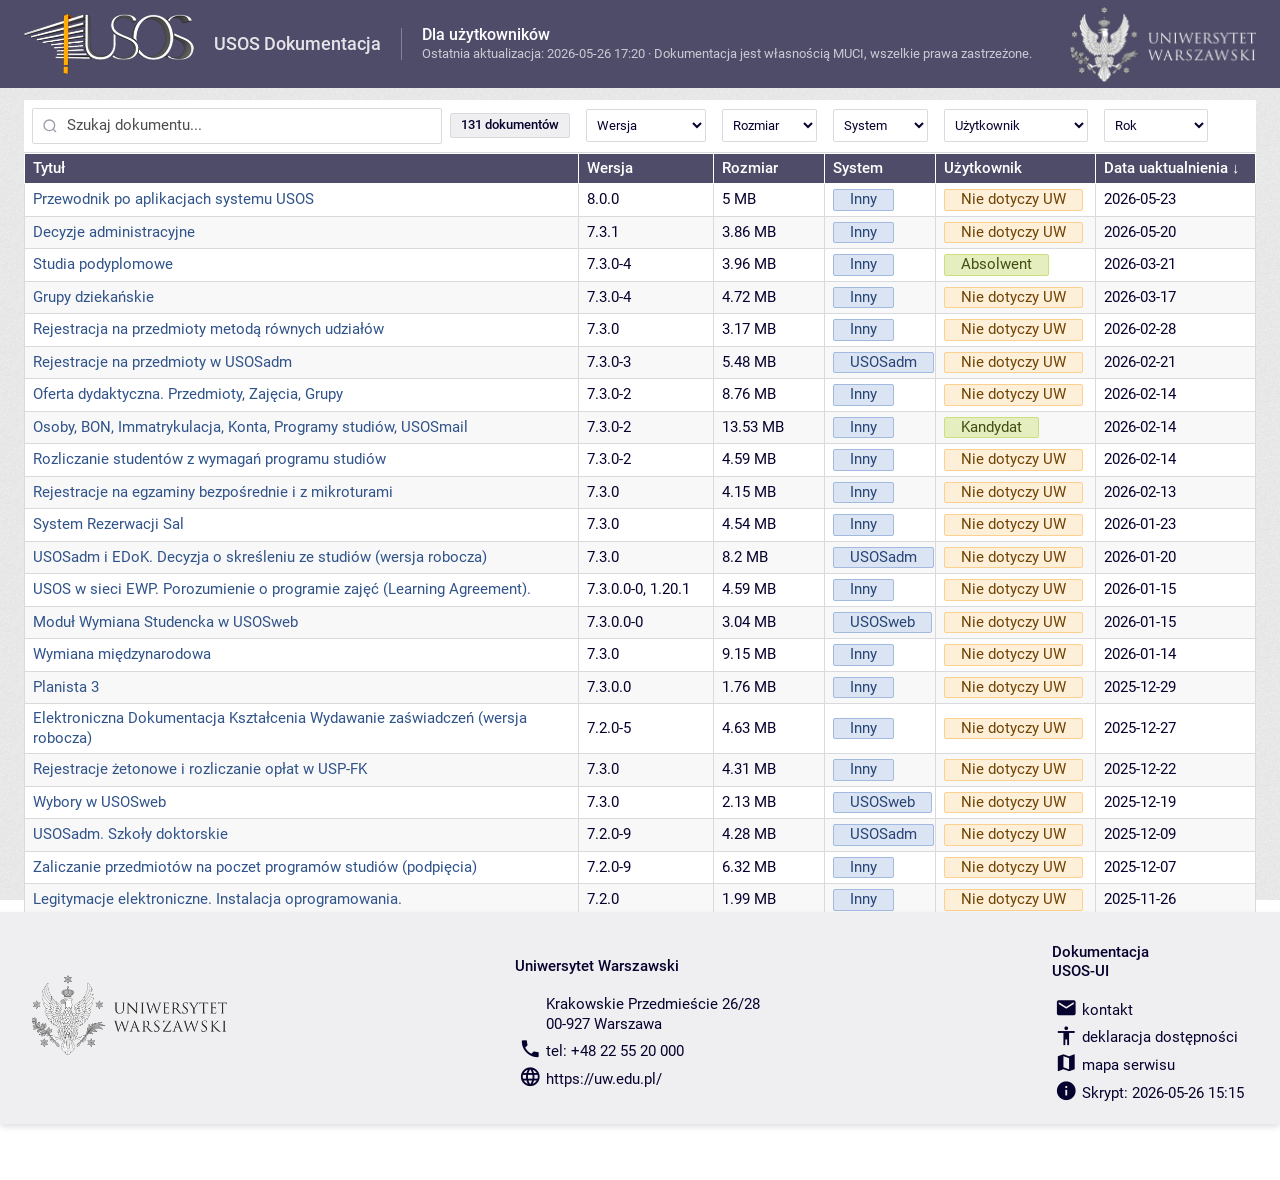
==== dokumentacja.html @ 0c5e26b5 "Aktualizacja dokumentacji 2026-05-26 17:20" ====
<!DOCTYPE html>
<html lang="pl">
<head>
<meta charset="UTF-8">
<meta name="viewport" content="width=device-width,initial-scale=1">
<link rel="icon" type="image/png" href="[data-uri]">
<link rel="stylesheet" href="usos-ui/css/base.css">
<script type="module" src="usos-ui/index.js"></script>
<title>Dla użytkowników — USOS Dokumentacja</title>
<style>.toolbar{background:var(--background);padding:8px 0;display:grid;grid-template-columns:45% 11% 9% 9% 13% 1fr 2.5rem;gap:0;align-items:center;border-bottom:1px solid var(--border);position:sticky;top:88px;z-index:100}input[type=search]::-webkit-search-cancel-button{display:none}#btn-clear,#btn-clear-search{display:none;border:none;background:none;cursor:pointer;color:var(--accent-red);font-size:1.25rem;font-weight:700;line-height:1;border-radius:2px;transition:color .15s;align-items:center;justify-content:center}#btn-clear{padding:4px 6px}#btn-clear-search{padding:2px 4px;font-size:1rem}#btn-clear:hover{color:var(--font-color)}#btn-clear[data-active],#btn-clear-search[data-active]{display:flex}.toolbar-spacer{display:block}.search-wrap{position:relative;display:flex;align-items:center;gap:8px;min-width:0;margin:0 0.5rem}.search-wrap svg{position:absolute;left:10px;top:50%;transform:translateY(-50%);opacity:.4;pointer-events:none}#search{flex:1;min-width:0;padding:7px 12px 7px 34px;border:1px solid var(--border);border-radius:2px;font-size:0.9375rem;font-family:inherit;outline:none;transition:border .15s}#search:focus{border-color:var(--accent-blue);outline:1px solid var(--accent-blue);outline-offset:2px}#search::placeholder{color:var(--grey)}#count{font-size:0.8125rem;font-weight:500;color:var(--font-color);background:var(--background-secondary);border:1px solid var(--border);border-radius:2px;padding:3px 10px;white-space:nowrap;flex-shrink:0;transition:background .15s,color .15s,border-color .15s}#count[data-filtered]{background:var(--accent-blue);color:#fff;border-color:var(--accent-blue)}.toolbar select{width:calc(100% - 1rem);margin:0 0.5rem;padding:7px 6px;box-sizing:border-box;border:1px solid var(--border);border-radius:2px;font-size:0.8125rem;font-family:inherit;background:var(--background);color:var(--font-color);cursor:pointer;outline:none}.toolbar select:focus{border-color:var(--accent-blue);outline:1px solid var(--accent-blue);outline-offset:2px}.table-wrap{overflow-x:auto}#tbl{width:100%;table-layout:fixed}#tbl tbody>tr>td{background:var(--background)}#tbl tbody>tr.even>td{background:#F8F8F8}#tbl tr:hover td{background:var(--background-secondary) !important}tr.hidden{display:none}#tbl td:first-child a{color:var(--accent-blue);text-decoration:none;font-weight:400}#tbl td:first-child a:hover{text-decoration:underline}th.sort-asc::after{content:" ↑"}th.sort-desc::after{content:" ↓"}th{position:sticky;top:0;z-index:10;background:var(--primary)}th[data-col]{cursor:pointer;user-select:none}th[data-col]:hover{background:rgba(255,255,255,0.12)}th[data-col]:active{background:rgba(255,255,255,0.2)}th[data-col]:focus{outline:2px solid #fff;outline-offset:-2px}.site-header{background:var(--primary);color:var(--on-primary);display:flex;align-items:center;gap:1.25rem;padding:0 1.5rem;min-height:88px;box-sizing:border-box;position:sticky;top:0;z-index:200}.site-header__brand{display:flex;align-items:center;gap:0.75rem;flex-shrink:0;color:var(--on-primary);text-decoration:none;font-size:1.125rem;font-weight:500;white-space:nowrap}.site-header__brand img{height:60px}.site-header__title{color:var(--on-primary);text-decoration:none;font-size:1.125rem;font-weight:500;white-space:nowrap;opacity:.85}.site-header__title:hover{opacity:1;text-decoration:underline}.site-header__sep{width:1px;height:32px;background:rgba(255,255,255,0.3);flex-shrink:0}.site-header__page{flex:1;min-width:0}.site-header h1{color:var(--on-primary);font-size:1rem;font-weight:500;margin:0 0 0.1rem 0;line-height:1.2}.site-header .doc-meta{color:rgba(255,255,255,0.7);font-size:0.8125rem;margin:0}.site-header__usos{flex-shrink:0;margin-left:auto;line-height:0}.site-header__usos img{height:76px}.doc-meta{font-size:0.875rem;color:var(--grey);margin:0}.empty-wrap{padding:16px 0}#main-content{padding:0.75rem 1.5rem 0;box-sizing:border-box}usos-footer{display:block;margin-bottom:3.5rem}#table-wrap{overflow-y:auto;max-height:calc(100vh - var(--sticky-offset,140px))}@media(max-width:700px){.toolbar{grid-template-columns:1fr 1fr;padding:8px 0}.toolbar-spacer{display:none}#count{display:none}.site-header__sep,.site-header__usos{display:none}.site-header{gap:0.75rem;padding:0 1rem}th,td{padding:7px 8px;font-size:0.8125rem}}</style>
</head>
<body class="usos-ui">
<skip-links main-content-selector="#main-content"></skip-links>
<header class="site-header">
<a href="https://usos.edu.pl" class="site-header__brand" target="_blank" rel="noopener">
<img src="img/usos-logo.png" alt="USOS">
</a>
<a href="." class="site-header__title">USOS Dokumentacja</a>
<div class="site-header__sep" aria-hidden="true"></div>
<div class="site-header__page">
<h1>Dla użytkowników</h1>
<p class="doc-meta">Ostatnia aktualizacja: 2026-05-26 17:20 &middot; Dokumentacja jest własnością MUCI, wszelkie prawa zastrzeżone.</p>
</div>
<a href="https://uw.edu.pl" class="site-header__usos" target="_blank" rel="noopener" title="uw.edu.pl">
<img src="img/uw-logo.png" alt="Uniwersytet Warszawski"></a>
</header>
<main id="main-content">
<div class="toolbar" role="search">
<div class="search-wrap"><label for="search" class="sr-only">Szukaj dokumentu</label><svg aria-hidden="true" focusable="false" width="16" height="16" viewBox="0 0 24 24" fill="none" stroke="currentColor" stroke-width="2"><circle cx="11" cy="11" r="8"/><path d="m21 21-4.35-4.35"/></svg><input id="search" type="search" placeholder="Szukaj dokumentu..." autocomplete="off" aria-label="Szukaj dokumentu"><button id="btn-clear-search" title="Wyczyść wyszukiwanie" aria-label="Wyczyść wyszukiwanie">&#x2715;</button><span id="count" aria-live="polite" aria-atomic="true"></span></div><select id="filterVer" aria-label="Filtruj według wersji"><option value="">Wersja</option></select><select id="filterSize" aria-label="Filtruj według rozmiaru"><option value="">Rozmiar</option></select><select id="filterSys" aria-label="Filtruj według systemu"><option value="">System</option></select><select id="filterUser" aria-label="Filtruj według użytkownika"><option value="">Użytkownik</option></select><select id="filterYear" aria-label="Filtruj według roku aktualizacji"><option value="">Rok</option></select>
<button id="btn-clear" title="Wyczyść filtry" aria-label="Wyczyść wszystkie filtry">&#x2715;</button>
</div>
<div id="table-wrap" class="table-wrap">
<table id="tbl" aria-label="Lista dokumentacji USOS"><colgroup><col style="width:45%"><col style="width:11%"><col style="width:9%"><col style="width:9%"><col style="width:13%"><col style="width:13%"></colgroup><thead><tr>
<th scope="col" data-col="0" tabindex="0" role="columnheader" aria-sort="none">Tytuł</th><th scope="col" data-col="1" tabindex="0" role="columnheader" aria-sort="none">Wersja</th><th scope="col" data-col="2" tabindex="0" role="columnheader" aria-sort="none" class="align-right">Rozmiar</th><th scope="col" data-col="3" tabindex="0" role="columnheader" aria-sort="none">System</th><th scope="col" data-col="4" tabindex="0" role="columnheader" aria-sort="none">Użytkownik</th><th scope="col" data-col="5" tabindex="0" role="columnheader" aria-sort="descending" class="sort-desc">Data uaktualnienia<span class="sr-only"> (sortuj)</span></th>
</tr></thead>
<tbody id="tbody">
<tr data-tag="Inny" data-user="Nie dotyczy UW"><td><a href="https://drive.google.com/file/d/1184gt2S8BCqWeMgD0mKrELkRcA3ORtLv/view" target="_blank" rel="noopener">Przewodnik po aplikacjach systemu USOS</a></td><td>8.0.0</td><td data-sort="5242880" class="align-right">5 MB</td><td data-sort="Inny"><usos-tag color="2" preserve-case>Inny</usos-tag></td><td data-sort="Nie dotyczy UW"><usos-tag color="1" preserve-case>Nie dotyczy UW</usos-tag></td><td data-sort="2026-05-23">2026-05-23</td></tr>
<tr data-tag="Inny" data-user="Nie dotyczy UW"><td><a href="https://drive.google.com/file/d/1v7YUoPWGsYpox88xYz9hePmBp34-J9RK/view" target="_blank" rel="noopener">Decyzje administracyjne</a></td><td>7.3.1</td><td data-sort="4047503.36" class="align-right">3.86 MB</td><td data-sort="Inny"><usos-tag color="2" preserve-case>Inny</usos-tag></td><td data-sort="Nie dotyczy UW"><usos-tag color="1" preserve-case>Nie dotyczy UW</usos-tag></td><td data-sort="2026-05-20">2026-05-20</td></tr>
<tr data-tag="Inny" data-user="Absolwent"><td><a href="https://drive.google.com/file/d/1jtWd5JFsCpL4eXhRW35ozz2h0ndJ6AuM/view" target="_blank" rel="noopener">Studia podyplomowe</a></td><td>7.3.0-4</td><td data-sort="4152360.96" class="align-right">3.96 MB</td><td data-sort="Inny"><usos-tag color="2" preserve-case>Inny</usos-tag></td><td data-sort="Absolwent"><usos-tag color="4" preserve-case>Absolwent</usos-tag></td><td data-sort="2026-03-21">2026-03-21</td></tr>
<tr data-tag="Inny" data-user="Nie dotyczy UW"><td><a href="https://drive.google.com/file/d/1rlKSt_KIUqVeHm7JIU6PGPpcv1s3YxTf/view" target="_blank" rel="noopener">Grupy dziekańskie</a></td><td>7.3.0-4</td><td data-sort="4949278.72" class="align-right">4.72 MB</td><td data-sort="Inny"><usos-tag color="2" preserve-case>Inny</usos-tag></td><td data-sort="Nie dotyczy UW"><usos-tag color="1" preserve-case>Nie dotyczy UW</usos-tag></td><td data-sort="2026-03-17">2026-03-17</td></tr>
<tr data-tag="Inny" data-user="Nie dotyczy UW"><td><a href="https://drive.google.com/file/d/1VyszL1Ph5lpYW-PMwcAjIjkDGdF1QuS0/view" target="_blank" rel="noopener">Rejestracja na przedmioty metodą równych udziałów</a></td><td>7.3.0</td><td data-sort="3323985.92" class="align-right">3.17 MB</td><td data-sort="Inny"><usos-tag color="2" preserve-case>Inny</usos-tag></td><td data-sort="Nie dotyczy UW"><usos-tag color="1" preserve-case>Nie dotyczy UW</usos-tag></td><td data-sort="2026-02-28">2026-02-28</td></tr>
<tr data-tag="USOSadm" data-user="Nie dotyczy UW"><td><a href="https://drive.google.com/file/d/1BUhITK6G9bWP28c5SODnVfqL7CG_9H_Y/view" target="_blank" rel="noopener">Rejestracje na przedmioty w USOSadm</a></td><td>7.3.0-3</td><td data-sort="5746196.48" class="align-right">5.48 MB</td><td data-sort="USOSadm"><usos-tag color="2" preserve-case>USOSadm</usos-tag></td><td data-sort="Nie dotyczy UW"><usos-tag color="1" preserve-case>Nie dotyczy UW</usos-tag></td><td data-sort="2026-02-21">2026-02-21</td></tr>
<tr data-tag="Inny" data-user="Nie dotyczy UW"><td><a href="https://drive.google.com/file/d/14GzlwTJUjfD-fEYq_Tykbpw0BLYMBjfF/view" target="_blank" rel="noopener">Oferta dydaktyczna. Przedmioty, Zajęcia, Grupy</a></td><td>7.3.0-2</td><td data-sort="9185525.76" class="align-right">8.76 MB</td><td data-sort="Inny"><usos-tag color="2" preserve-case>Inny</usos-tag></td><td data-sort="Nie dotyczy UW"><usos-tag color="1" preserve-case>Nie dotyczy UW</usos-tag></td><td data-sort="2026-02-14">2026-02-14</td></tr>
<tr data-tag="Inny" data-user="Kandydat"><td><a href="https://drive.google.com/file/d/1IlgmNSkABkDF8g5I5y86rTNW7GDCi0yW/view" target="_blank" rel="noopener">Osoby, BON, Immatrykulacja, Konta, Programy studiów, USOSmail</a></td><td>7.3.0-2</td><td data-sort="14187233.28" class="align-right">13.53 MB</td><td data-sort="Inny"><usos-tag color="2" preserve-case>Inny</usos-tag></td><td data-sort="Kandydat"><usos-tag color="4" preserve-case>Kandydat</usos-tag></td><td data-sort="2026-02-14">2026-02-14</td></tr>
<tr data-tag="Inny" data-user="Nie dotyczy UW"><td><a href="https://drive.google.com/file/d/1ukAiGLPlavoKbOGHdfZ7HUPe7cLMC1Nh/view" target="_blank" rel="noopener">Rozliczanie studentów z wymagań programu studiów</a></td><td>7.3.0-2</td><td data-sort="4812963.84" class="align-right">4.59 MB</td><td data-sort="Inny"><usos-tag color="2" preserve-case>Inny</usos-tag></td><td data-sort="Nie dotyczy UW"><usos-tag color="1" preserve-case>Nie dotyczy UW</usos-tag></td><td data-sort="2026-02-14">2026-02-14</td></tr>
<tr data-tag="Inny" data-user="Nie dotyczy UW"><td><a href="https://drive.google.com/file/d/1j1Mhmt11tthzyD-hsWwgRa0olxNrTYz0/view" target="_blank" rel="noopener">Rejestracje na egzaminy bezpośrednie i z mikroturami</a></td><td>7.3.0</td><td data-sort="4351590.4" class="align-right">4.15 MB</td><td data-sort="Inny"><usos-tag color="2" preserve-case>Inny</usos-tag></td><td data-sort="Nie dotyczy UW"><usos-tag color="1" preserve-case>Nie dotyczy UW</usos-tag></td><td data-sort="2026-02-13">2026-02-13</td></tr>
<tr data-tag="Inny" data-user="Nie dotyczy UW"><td><a href="https://drive.google.com/file/d/1dIsY2fb0bsvWK5ZMWw4D7diSisCsLCP_/view" target="_blank" rel="noopener">System Rezerwacji Sal</a></td><td>7.3.0</td><td data-sort="4760535.04" class="align-right">4.54 MB</td><td data-sort="Inny"><usos-tag color="2" preserve-case>Inny</usos-tag></td><td data-sort="Nie dotyczy UW"><usos-tag color="1" preserve-case>Nie dotyczy UW</usos-tag></td><td data-sort="2026-01-23">2026-01-23</td></tr>
<tr data-tag="USOSadm" data-user="Nie dotyczy UW"><td><a href="https://drive.google.com/file/d/1KTHdDpN4MXX7leMVORk0oe-O4hFRefS-/view" target="_blank" rel="noopener">USOSadm i EDoK. Decyzja o skreśleniu ze studiów (wersja robocza)</a></td><td>7.3.0</td><td data-sort="8598323.2" class="align-right">8.2 MB</td><td data-sort="USOSadm"><usos-tag color="2" preserve-case>USOSadm</usos-tag></td><td data-sort="Nie dotyczy UW"><usos-tag color="1" preserve-case>Nie dotyczy UW</usos-tag></td><td data-sort="2026-01-20">2026-01-20</td></tr>
<tr data-tag="Inny" data-user="Nie dotyczy UW"><td><a href="https://drive.google.com/file/d/100hdBE--J1SlN5uHEWvuoMfRt2JaVAtp/view" target="_blank" rel="noopener">USOS w sieci EWP. Porozumienie o programie zajęć (Learning Agreement).</a></td><td>7.3.0.0-0, 1.20.1</td><td data-sort="4812963.84" class="align-right">4.59 MB</td><td data-sort="Inny"><usos-tag color="2" preserve-case>Inny</usos-tag></td><td data-sort="Nie dotyczy UW"><usos-tag color="1" preserve-case>Nie dotyczy UW</usos-tag></td><td data-sort="2026-01-15">2026-01-15</td></tr>
<tr data-tag="USOSweb" data-user="Nie dotyczy UW"><td><a href="https://drive.google.com/file/d/1D9ToiPQsfqsU0tJf7EIRt3AlYXQicm-b/view" target="_blank" rel="noopener">Moduł Wymiana Studencka w USOSweb</a></td><td>7.3.0.0-0</td><td data-sort="3187671.04" class="align-right">3.04 MB</td><td data-sort="USOSweb"><usos-tag color="2" preserve-case>USOSweb</usos-tag></td><td data-sort="Nie dotyczy UW"><usos-tag color="1" preserve-case>Nie dotyczy UW</usos-tag></td><td data-sort="2026-01-15">2026-01-15</td></tr>
<tr data-tag="Inny" data-user="Nie dotyczy UW"><td><a href="https://drive.google.com/file/d/1URxncd_IKGL8c_cKgf262txMM1G2Rx__/view" target="_blank" rel="noopener">Wymiana międzynarodowa</a></td><td>7.3.0</td><td data-sort="9594470.4" class="align-right">9.15 MB</td><td data-sort="Inny"><usos-tag color="2" preserve-case>Inny</usos-tag></td><td data-sort="Nie dotyczy UW"><usos-tag color="1" preserve-case>Nie dotyczy UW</usos-tag></td><td data-sort="2026-01-14">2026-01-14</td></tr>
<tr data-tag="Inny" data-user="Nie dotyczy UW"><td><a href="https://drive.google.com/file/d/16E7lXNazHqLp_b6Ryxh_Bf8GL8na4be1/view" target="_blank" rel="noopener">Planista 3</a></td><td>7.3.0.0</td><td data-sort="1845493.76" class="align-right">1.76 MB</td><td data-sort="Inny"><usos-tag color="2" preserve-case>Inny</usos-tag></td><td data-sort="Nie dotyczy UW"><usos-tag color="1" preserve-case>Nie dotyczy UW</usos-tag></td><td data-sort="2025-12-29">2025-12-29</td></tr>
<tr data-tag="Inny" data-user="Nie dotyczy UW"><td><a href="https://drive.google.com/file/d/193Oetdbdeso_f_hsNBcm2RXxogR038eJ/view" target="_blank" rel="noopener">Elektroniczna Dokumentacja Kształcenia Wydawanie zaświadczeń (wersja robocza)</a></td><td>7.2.0-5</td><td data-sort="4854906.88" class="align-right">4.63 MB</td><td data-sort="Inny"><usos-tag color="2" preserve-case>Inny</usos-tag></td><td data-sort="Nie dotyczy UW"><usos-tag color="1" preserve-case>Nie dotyczy UW</usos-tag></td><td data-sort="2025-12-27">2025-12-27</td></tr>
<tr data-tag="Inny" data-user="Nie dotyczy UW"><td><a href="https://drive.google.com/file/d/1r8QsRU4sHqYF4yzyjq1R8D7tz6kolweP/view" target="_blank" rel="noopener">Rejestracje żetonowe i rozliczanie opłat w USP-FK</a></td><td>7.3.0</td><td data-sort="4519362.56" class="align-right">4.31 MB</td><td data-sort="Inny"><usos-tag color="2" preserve-case>Inny</usos-tag></td><td data-sort="Nie dotyczy UW"><usos-tag color="1" preserve-case>Nie dotyczy UW</usos-tag></td><td data-sort="2025-12-22">2025-12-22</td></tr>
<tr data-tag="USOSweb" data-user="Nie dotyczy UW"><td><a href="https://drive.google.com/file/d/1QpapC6RLkAqb2-tg7VaZ_edymfPiYqIi/view" target="_blank" rel="noopener">Wybory w USOSweb</a></td><td>7.3.0</td><td data-sort="2233466.88" class="align-right">2.13 MB</td><td data-sort="USOSweb"><usos-tag color="2" preserve-case>USOSweb</usos-tag></td><td data-sort="Nie dotyczy UW"><usos-tag color="1" preserve-case>Nie dotyczy UW</usos-tag></td><td data-sort="2025-12-19">2025-12-19</td></tr>
<tr data-tag="USOSadm" data-user="Nie dotyczy UW"><td><a href="https://drive.google.com/file/d/1I6MJ3t7VZTWVDtiWcJQDAeAdfCjyP_hD/view" target="_blank" rel="noopener">USOSadm. Szkoły doktorskie</a></td><td>7.2.0-9</td><td data-sort="4487905.28" class="align-right">4.28 MB</td><td data-sort="USOSadm"><usos-tag color="2" preserve-case>USOSadm</usos-tag></td><td data-sort="Nie dotyczy UW"><usos-tag color="1" preserve-case>Nie dotyczy UW</usos-tag></td><td data-sort="2025-12-09">2025-12-09</td></tr>
<tr data-tag="Inny" data-user="Nie dotyczy UW"><td><a href="https://drive.google.com/file/d/1pWDKpBHAjRoMBxdEKnjoc961zugcoZjg/view" target="_blank" rel="noopener">Zaliczanie przedmiotów na poczet programów studiów (podpięcia)</a></td><td>7.2.0-9</td><td data-sort="6627000.32" class="align-right">6.32 MB</td><td data-sort="Inny"><usos-tag color="2" preserve-case>Inny</usos-tag></td><td data-sort="Nie dotyczy UW"><usos-tag color="1" preserve-case>Nie dotyczy UW</usos-tag></td><td data-sort="2025-12-07">2025-12-07</td></tr>
<tr data-tag="Inny" data-user="Nie dotyczy UW"><td><a href="https://drive.google.com/file/d/1ZdgztenUlr9CHS3OB5UlzFULVNIcmt_-/view" target="_blank" rel="noopener">Legitymacje elektroniczne. Instalacja oprogramowania.</a></td><td>7.2.0</td><td data-sort="2086666.24" class="align-right">1.99 MB</td><td data-sort="Inny"><usos-tag color="2" preserve-case>Inny</usos-tag></td><td data-sort="Nie dotyczy UW"><usos-tag color="1" preserve-case>Nie dotyczy UW</usos-tag></td><td data-sort="2025-11-26">2025-11-26</td></tr>
<tr data-tag="Inny" data-user="Nie dotyczy UW"><td><a href="https://drive.google.com/file/d/19REb5tO6G81OZIZnjOrvDQLFP5ZuDVBK/view" target="_blank" rel="noopener">Zaliczanie przedmiotów i przepisywanie ocen na zaliczenie</a></td><td>7.2.0-8</td><td data-sort="2977955.84" class="align-right">2.84 MB</td><td data-sort="Inny"><usos-tag color="2" preserve-case>Inny</usos-tag></td><td data-sort="Nie dotyczy UW"><usos-tag color="1" preserve-case>Nie dotyczy UW</usos-tag></td><td data-sort="2025-11-09">2025-11-09</td></tr>
<tr data-tag="Inny" data-user="Nie dotyczy UW"><td><a href="https://drive.google.com/file/d/1biAGUHq6DWFASmunJS80x96a1oNFqunv/view" target="_blank" rel="noopener">Protokoły, Egzaminy komisyjne</a></td><td>7.2.0-8</td><td data-sort="5861539.84" class="align-right">5.59 MB</td><td data-sort="Inny"><usos-tag color="2" preserve-case>Inny</usos-tag></td><td data-sort="Nie dotyczy UW"><usos-tag color="1" preserve-case>Nie dotyczy UW</usos-tag></td><td data-sort="2025-11-09">2025-11-09</td></tr>
<tr data-tag="Inny" data-user="Nie dotyczy UW"><td><a href="https://drive.google.com/file/d/1jKkfRyLoy2vr8V2lSCy0Xs8yv0aYsC7-/view" target="_blank" rel="noopener">Zmienność wymagań zaliczeniowych w czasie</a></td><td>7.2.0-8</td><td data-sort="3974103.04" class="align-right">3.79 MB</td><td data-sort="Inny"><usos-tag color="2" preserve-case>Inny</usos-tag></td><td data-sort="Nie dotyczy UW"><usos-tag color="1" preserve-case>Nie dotyczy UW</usos-tag></td><td data-sort="2025-11-08">2025-11-08</td></tr>
<tr data-tag="Inny" data-user="Nie dotyczy UW"><td><a href="https://drive.google.com/file/d/1C2SY1v239AsJ0T_a4k8HqJLCwTTqVxxr/view" target="_blank" rel="noopener">Decyzje dotyczące wymagań programu studiów</a></td><td>7.2.0-8</td><td data-sort="4676648.96" class="align-right">4.46 MB</td><td data-sort="Inny"><usos-tag color="2" preserve-case>Inny</usos-tag></td><td data-sort="Nie dotyczy UW"><usos-tag color="1" preserve-case>Nie dotyczy UW</usos-tag></td><td data-sort="2025-11-08">2025-11-08</td></tr>
<tr data-tag="Inny" data-user="Nie dotyczy UW"><td><a href="https://drive.google.com/file/d/1D06hCf2oi4Kq73k6KbRN62sX3YKaPlTq/view" target="_blank" rel="noopener">System punktów</a></td><td>7.2.0-8</td><td data-sort="4047503.36" class="align-right">3.86 MB</td><td data-sort="Inny"><usos-tag color="2" preserve-case>Inny</usos-tag></td><td data-sort="Nie dotyczy UW"><usos-tag color="1" preserve-case>Nie dotyczy UW</usos-tag></td><td data-sort="2025-11-08">2025-11-08</td></tr>
<tr data-tag="Inny" data-user="Absolwent"><td><a href="https://drive.google.com/file/d/1aMCnTnbKN3L4V6MuJAeFQPSbtiNrNmAK/view" target="_blank" rel="noopener">Archiwum Prac Dyplomowych. Podręcznik dla autorów prac, opiekunów i recenzentów. Część 1</a></td><td>7.2.0</td><td data-sort="7633633.28" class="align-right">7.28 MB</td><td data-sort="Inny"><usos-tag color="2" preserve-case>Inny</usos-tag></td><td data-sort="Absolwent"><usos-tag color="4" preserve-case>Absolwent</usos-tag></td><td data-sort="2025-11-06">2025-11-06</td></tr>
<tr data-tag="Inny" data-user="Absolwent"><td><a href="https://drive.google.com/file/d/1lRb4vmqzs2C9YSBL_esws1YqTQRd5nPk/view" target="_blank" rel="noopener">Archiwum Prac Dyplomowych. Moduł do zatwierdzania tematów prac dyplomowych. Część 2</a></td><td>7.2.0</td><td data-sort="5693767.68" class="align-right">5.43 MB</td><td data-sort="Inny"><usos-tag color="2" preserve-case>Inny</usos-tag></td><td data-sort="Absolwent"><usos-tag color="4" preserve-case>Absolwent</usos-tag></td><td data-sort="2025-11-03">2025-11-03</td></tr>
<tr data-tag="Inny" data-user="Nie dotyczy UW"><td><a href="https://drive.google.com/file/d/1dssmu0CBk7FzdoEyfl_oybWnpuBCpD5t/view" target="_blank" rel="noopener">mLegitymacja w USOS</a></td><td>7.2.0, 2.2.0</td><td data-sort="2621440" class="align-right">2.5 MB</td><td data-sort="Inny"><usos-tag color="2" preserve-case>Inny</usos-tag></td><td data-sort="Nie dotyczy UW"><usos-tag color="1" preserve-case>Nie dotyczy UW</usos-tag></td><td data-sort="2025-09-16">2025-09-16</td></tr>
<tr data-tag="Inny" data-user="Pracownik"><td><a href="https://drive.google.com/file/d/1ZiBprjwxUAyNxheDaFGlgmSb3acqkZIt/view" target="_blank" rel="noopener">Pracownicy</a></td><td>7.2.0-3</td><td data-sort="5735710.72" class="align-right">5.47 MB</td><td data-sort="Inny"><usos-tag color="2" preserve-case>Inny</usos-tag></td><td data-sort="Pracownik"><usos-tag color="4" preserve-case>Pracownik</usos-tag></td><td data-sort="2025-08-29">2025-08-29</td></tr>
<tr data-tag="Inny" data-user="Nie dotyczy UW"><td><a href="https://drive.google.com/file/d/1FWE0Qm0ggo7Has4a-s8oTXms5bwtH9aZ/view" target="_blank" rel="noopener">Indywidualny Plan Studiów w Kolegium MISMaP UW</a></td><td>7.2.0</td><td data-sort="4603248.64" class="align-right">4.39 MB</td><td data-sort="Inny"><usos-tag color="2" preserve-case>Inny</usos-tag></td><td data-sort="Nie dotyczy UW"><usos-tag color="1" preserve-case>Nie dotyczy UW</usos-tag></td><td data-sort="2025-08-13">2025-08-13</td></tr>
<tr data-tag="Inny" data-user="Nie dotyczy UW"><td><a href="https://drive.google.com/file/d/12A28IM0el-fGg_tpe73XJ5HMTlrv_7hh/view" target="_blank" rel="noopener">Status studenta na programie i planowana data ukończenia studiów</a></td><td>7.2.0</td><td data-sort="2558525.44" class="align-right">2.44 MB</td><td data-sort="Inny"><usos-tag color="2" preserve-case>Inny</usos-tag></td><td data-sort="Nie dotyczy UW"><usos-tag color="1" preserve-case>Nie dotyczy UW</usos-tag></td><td data-sort="2025-08-13">2025-08-13</td></tr>
<tr data-tag="Inny" data-user="Nie dotyczy UW"><td><a href="https://drive.google.com/file/d/1eSdeCRs0dthgV5ORIqwJraLkAl9RLtij/view" target="_blank" rel="noopener">Średnie i rankingi</a></td><td>7.2.0-1</td><td data-sort="4928307.2" class="align-right">4.7 MB</td><td data-sort="Inny"><usos-tag color="2" preserve-case>Inny</usos-tag></td><td data-sort="Nie dotyczy UW"><usos-tag color="1" preserve-case>Nie dotyczy UW</usos-tag></td><td data-sort="2025-07-26">2025-07-26</td></tr>
<tr data-tag="USOSweb" data-user="Nie dotyczy UW"><td><a href="https://www.usos.edu.pl/node/5273/modul-wnioski-w-usosweb" target="_blank" rel="noopener">Moduł Wnioski w USOSweb</a></td><td></td><td data-sort="0" class="align-right"></td><td data-sort="USOSweb"><usos-tag color="2" preserve-case>USOSweb</usos-tag></td><td data-sort="Nie dotyczy UW"><usos-tag color="1" preserve-case>Nie dotyczy UW</usos-tag></td><td data-sort="2025-06-28">2025-06-28</td></tr>
<tr data-tag="USOSweb" data-user="Nie dotyczy UW"><td><a href="https://drive.google.com/file/d/1ddH4OwJcM1KSmkW6hUWTmDIvbpczQvsZ/view" target="_blank" rel="noopener">Rejestracje żetonowe w USOSweb bezpośrednie i z mikroturami</a></td><td>7.1.2-2</td><td data-sort="6165626.88" class="align-right">5.88 MB</td><td data-sort="USOSweb"><usos-tag color="2" preserve-case>USOSweb</usos-tag></td><td data-sort="Nie dotyczy UW"><usos-tag color="1" preserve-case>Nie dotyczy UW</usos-tag></td><td data-sort="2025-05-31">2025-05-31</td></tr>
<tr data-tag="Inny" data-user="Absolwent"><td><a href="https://drive.google.com/file/d/1-_qdR8T09H46gWJO5Nn6je7d9LaBLkiV/view" target="_blank" rel="noopener">Dyplomy</a></td><td>7.1.2</td><td data-sort="10716446.72" class="align-right">10.22 MB</td><td data-sort="Inny"><usos-tag color="2" preserve-case>Inny</usos-tag></td><td data-sort="Absolwent"><usos-tag color="4" preserve-case>Absolwent</usos-tag></td><td data-sort="2025-04-30">2025-04-30</td></tr>
<tr data-tag="Inny" data-user="Nie dotyczy UW"><td><a href="https://drive.google.com/file/d/1rjfNGh8os8pmEW06DpvBMol3tDgvhq5m/view" target="_blank" rel="noopener">Podania</a></td><td>7.1.1-1</td><td data-sort="3921674.24" class="align-right">3.74 MB</td><td data-sort="Inny"><usos-tag color="2" preserve-case>Inny</usos-tag></td><td data-sort="Nie dotyczy UW"><usos-tag color="1" preserve-case>Nie dotyczy UW</usos-tag></td><td data-sort="2025-01-16">2025-01-16</td></tr>
<tr data-tag="Inny" data-user="Nie dotyczy UW"><td><a href="https://drive.google.com/file/d/1PBBYh7tXmwbpatA7R5w0w3wGmLP6cFYp/view" target="_blank" rel="noopener">Role, Filtry, Dziennik zmian. Podręcznik administratora.</a></td><td>7.1.1-1</td><td data-sort="5777653.76" class="align-right">5.51 MB</td><td data-sort="Inny"><usos-tag color="2" preserve-case>Inny</usos-tag></td><td data-sort="Nie dotyczy UW"><usos-tag color="1" preserve-case>Nie dotyczy UW</usos-tag></td><td data-sort="2025-01-11">2025-01-11</td></tr>
<tr data-tag="USOSadm" data-user="Nie dotyczy UW"><td><a href="https://drive.google.com/file/d/1lf_T-jouVirQS-u8ceOuoLIWi9QLQcgq/view" target="_blank" rel="noopener">USOSadm. Słowniki, Administracja</a></td><td>7.1.1-1</td><td data-sort="6543114.24" class="align-right">6.24 MB</td><td data-sort="USOSadm"><usos-tag color="2" preserve-case>USOSadm</usos-tag></td><td data-sort="Nie dotyczy UW"><usos-tag color="1" preserve-case>Nie dotyczy UW</usos-tag></td><td data-sort="2025-01-11">2025-01-11</td></tr>
<tr data-tag="Inny" data-user="Pracownik"><td><a href="https://drive.google.com/file/d/1_l_YRzYazF9G_pqTi732tAsxCo_e8DUy/view" target="_blank" rel="noopener">Rozliczanie pensum pracowników w systemie USOS</a></td><td>7.1.1-1</td><td data-sort="4865392.64" class="align-right">4.64 MB</td><td data-sort="Inny"><usos-tag color="2" preserve-case>Inny</usos-tag></td><td data-sort="Pracownik"><usos-tag color="4" preserve-case>Pracownik</usos-tag></td><td data-sort="2025-01-10">2025-01-10</td></tr>
<tr data-tag="Inny" data-user="Absolwent"><td><a href="https://drive.google.com/file/d/1XdQCxX4-AGBiNqVeSXF0FODOJ0N_Bhyp/view" target="_blank" rel="noopener">Wielojęzyczne dyplomy ukończenia studiów</a></td><td>7.1.0</td><td data-sort="5672796.16" class="align-right">5.41 MB</td><td data-sort="Inny"><usos-tag color="2" preserve-case>Inny</usos-tag></td><td data-sort="Absolwent"><usos-tag color="4" preserve-case>Absolwent</usos-tag></td><td data-sort="2024-09-16">2024-09-16</td></tr>
<tr data-tag="USOSadm" data-user="Nie dotyczy UW"><td><a href="https://drive.google.com/file/d/1GNL_Nppci30O-vmPLnwXtUkWJy834wDd/view" target="_blank" rel="noopener">USOSadm i USOSweb. Oświadczenia, ślubowania, zgody</a></td><td>7.1.0</td><td data-sort="4278190.08" class="align-right">4.08 MB</td><td data-sort="USOSadm"><usos-tag color="2" preserve-case>USOSadm</usos-tag></td><td data-sort="Nie dotyczy UW"><usos-tag color="1" preserve-case>Nie dotyczy UW</usos-tag></td><td data-sort="2024-08-13">2024-08-13</td></tr>
<tr data-tag="USOSweb" data-user="Nie dotyczy UW"><td><a href="https://drive.google.com/file/d/1JlFvKlZY-UTVK1CBSlGzr5_YcbNc2fu0/view" target="_blank" rel="noopener">Zmiana decyzji administracyjnych za zgodą strony. Moduł Wnioski w USOSweb</a></td><td>7.0.4.0-4</td><td data-sort="1929379.84" class="align-right">1.84 MB</td><td data-sort="USOSweb"><usos-tag color="2" preserve-case>USOSweb</usos-tag></td><td data-sort="Nie dotyczy UW"><usos-tag color="1" preserve-case>Nie dotyczy UW</usos-tag></td><td data-sort="2024-06-24">2024-06-24</td></tr>
<tr data-tag="Inny" data-user="Nie dotyczy UW"><td><a href="https://drive.google.com/file/d/11-q1rUfUJN5tRwwBW9fwQmjNbZxJl2Rx/view" target="_blank" rel="noopener">Kalendarz w aplikacjach USOS. Rozbijanie terminów na spotkania</a></td><td>7.0.1</td><td data-sort="2569011.2" class="align-right">2.45 MB</td><td data-sort="Inny"><usos-tag color="2" preserve-case>Inny</usos-tag></td><td data-sort="Nie dotyczy UW"><usos-tag color="1" preserve-case>Nie dotyczy UW</usos-tag></td><td data-sort="2024-01-15">2024-01-15</td></tr>
<tr data-tag="Inny" data-user="Pracownik"><td><a href="https://drive.google.com/file/d/1Ezao9OHRcJUkR8CuIXYiVjlBhm2g9sF1/view" target="_blank" rel="noopener">Wnioski pracownicze</a></td><td>7.0.2</td><td data-sort="3208642.56" class="align-right">3.06 MB</td><td data-sort="Inny"><usos-tag color="2" preserve-case>Inny</usos-tag></td><td data-sort="Pracownik"><usos-tag color="4" preserve-case>Pracownik</usos-tag></td><td data-sort="2023-12-05">2023-12-05</td></tr>
<tr data-tag="USOSadm" data-user="Nie dotyczy UW"><td><a href="https://drive.google.com/file/d/1B_bpp6FB9abvqPsCe9waRjY6NFn3vr05/view" target="_blank" rel="noopener">USOSadm. Postępowanie habilitacyjne</a></td><td>7.0.0-1</td><td data-sort="1394606.08" class="align-right">1.33 MB</td><td data-sort="USOSadm"><usos-tag color="2" preserve-case>USOSadm</usos-tag></td><td data-sort="Nie dotyczy UW"><usos-tag color="1" preserve-case>Nie dotyczy UW</usos-tag></td><td data-sort="2023-08-04">2023-08-04</td></tr>
<tr data-tag="EVA" data-user="Pracownik"><td><a href="https://drive.google.com/file/d/1WKkC3N7kzPTYQdZEz6akomzv4nfAxzoh/view" target="_blank" rel="noopener">Ewaluacja nauczycieli akademickich</a></td><td>6.8.1.0-2</td><td data-sort="9783214.08" class="align-right">9.33 MB</td><td data-sort="EVA"><usos-tag color="2" preserve-case>EVA</usos-tag></td><td data-sort="Pracownik"><usos-tag color="4" preserve-case>Pracownik</usos-tag></td><td data-sort="2023-05-22">2023-05-22</td></tr>
<tr data-tag="Inny" data-user="Nie dotyczy UW"><td><a href="https://drive.google.com/file/d/1W1oWBx6VbXbIiBqKQHeqnHlpObra86ci/view" target="_blank" rel="noopener">Wystawianie deklaracji PIT i wysyłanie do urzędu skarbowego</a></td><td>6.8.1</td><td data-sort="4571791.36" class="align-right">4.36 MB</td><td data-sort="Inny"><usos-tag color="2" preserve-case>Inny</usos-tag></td><td data-sort="Nie dotyczy UW"><usos-tag color="1" preserve-case>Nie dotyczy UW</usos-tag></td><td data-sort="2023-05-22">2023-05-22</td></tr>
<tr data-tag="Inny" data-user="Nie dotyczy UW"><td><a href="https://drive.google.com/file/d/1LIQhzY6XMV81S-0vRUCZF3UfTefb7kO_/view" target="_blank" rel="noopener">Uniwersytecki System Płatności (USP-FK)</a></td><td>6.8.1</td><td data-sort="10768875.52" class="align-right">10.27 MB</td><td data-sort="Inny"><usos-tag color="2" preserve-case>Inny</usos-tag></td><td data-sort="Nie dotyczy UW"><usos-tag color="1" preserve-case>Nie dotyczy UW</usos-tag></td><td data-sort="2023-02-25">2023-02-25</td></tr>
<tr data-tag="Inny" data-user="Absolwent"><td><a href="https://drive.google.com/file/d/1aLUkHHN6c30-GbPVx2NdGAnC3ZXOVqa_/view" target="_blank" rel="noopener">Aplikacyjne prace dyplomowe</a></td><td>6.8.1</td><td data-sort="3323985.92" class="align-right">3.17 MB</td><td data-sort="Inny"><usos-tag color="2" preserve-case>Inny</usos-tag></td><td data-sort="Absolwent"><usos-tag color="4" preserve-case>Absolwent</usos-tag></td><td data-sort="2023-02-23">2023-02-23</td></tr>
<tr data-tag="Inny" data-user="Nie dotyczy UW"><td><a href="https://drive.google.com/file/d/1OB-87ybllz9a3QfQk95gkT2rPwbdO7ii/view" target="_blank" rel="noopener">Profile. Podręcznik użytkownika</a></td><td>6.8.1</td><td data-sort="2023751.68" class="align-right">1.93 MB</td><td data-sort="Inny"><usos-tag color="2" preserve-case>Inny</usos-tag></td><td data-sort="Nie dotyczy UW"><usos-tag color="1" preserve-case>Nie dotyczy UW</usos-tag></td><td data-sort="2023-02-23">2023-02-23</td></tr>
<tr data-tag="Inny" data-user="Nie dotyczy UW"><td><a href="https://drive.google.com/file/d/1PJD48liEQFKQ_rYfr2emjdJWT8bKwNu7/view" target="_blank" rel="noopener">Elektroniczne zatwierdzanie KOOS</a></td><td>6.8.0-1</td><td data-sort="4655677.44" class="align-right">4.44 MB</td><td data-sort="Inny"><usos-tag color="2" preserve-case>Inny</usos-tag></td><td data-sort="Nie dotyczy UW"><usos-tag color="1" preserve-case>Nie dotyczy UW</usos-tag></td><td data-sort="2022-08-24">2022-08-24</td></tr>
<tr data-tag="IRK" data-user="Kandydat"><td><a href="https://drive.google.com/file/d/1wfHSeZ4yzOJPwtAbvhLkuaMAGZNp8pZG/view" target="_blank" rel="noopener">Katalog studiów. Administracja</a></td><td>1.2.2, 6.7.2</td><td data-sort="4215275.52" class="align-right">4.02 MB</td><td data-sort="IRK"><usos-tag color="2" preserve-case>IRK</usos-tag></td><td data-sort="Kandydat"><usos-tag color="4" preserve-case>Kandydat</usos-tag></td><td data-sort="2022-02-06">2022-02-06</td></tr>
<tr data-tag="Inny" data-user="Nie dotyczy UW"><td><a href="https://drive.google.com/file/d/1Vm8gnK2nH00nb6jZhF9ka1bIB5YNDefM/view" target="_blank" rel="noopener">Mobilny USOS. Moduł komunikacji (USOSmail)</a></td><td>1.12.0</td><td data-sort="2915041.28" class="align-right">2.78 MB</td><td data-sort="Inny"><usos-tag color="2" preserve-case>Inny</usos-tag></td><td data-sort="Nie dotyczy UW"><usos-tag color="1" preserve-case>Nie dotyczy UW</usos-tag></td><td data-sort="2022-02-05">2022-02-05</td></tr>
<tr data-tag="IRK" data-user="Kandydat"><td><a href="https://drive.google.com/file/d/1l9Lq3UhDSMc_eYPk_l0E9H8GJ2w_spj5/view" target="_blank" rel="noopener">Katalog studiów. Rekruter</a></td><td>1.2.2, 6.7.2</td><td data-sort="2548039.68" class="align-right">2.43 MB</td><td data-sort="IRK"><usos-tag color="2" preserve-case>IRK</usos-tag></td><td data-sort="Kandydat"><usos-tag color="4" preserve-case>Kandydat</usos-tag></td><td data-sort="2022-02-05">2022-02-05</td></tr>
<tr data-tag="IRK" data-user="Kandydat"><td><a href="https://drive.google.com/file/d/1UxVxxPpz1ginf9kNnGqvnOAfoqkqJsu3/view" target="_blank" rel="noopener">Katalog studiów. Użytkownik biznesowy</a></td><td>1.2.2, 6.7.2</td><td data-sort="7025459.2" class="align-right">6.7 MB</td><td data-sort="IRK"><usos-tag color="2" preserve-case>IRK</usos-tag></td><td data-sort="Kandydat"><usos-tag color="4" preserve-case>Kandydat</usos-tag></td><td data-sort="2022-02-05">2022-02-05</td></tr>
<tr data-tag="Inny" data-user="Absolwent"><td><a href="https://drive.google.com/file/d/1hV5r4cC5J2-gl7WDHHB23qi_bggz5P57/view" target="_blank" rel="noopener">Elektroniczne Legitymacje Studenta, Doktoranta, Nauczyciela, Pracownika, Absolwenta</a></td><td>6.7.1-2</td><td data-sort="5557452.8" class="align-right">5.3 MB</td><td data-sort="Inny"><usos-tag color="2" preserve-case>Inny</usos-tag></td><td data-sort="Absolwent"><usos-tag color="4" preserve-case>Absolwent</usos-tag></td><td data-sort="2021-11-13">2021-11-13</td></tr>
<tr data-tag="Ankieter" data-user="Nie dotyczy UW"><td><a href="https://drive.google.com/file/d/1ZgzjPe8HPRuntcVPeHTMPMs0iCzs_SaQ/view" target="_blank" rel="noopener">Ankiety w USOSadm i USOSweb</a></td><td>6.7.0</td><td data-sort="6805258.24" class="align-right">6.49 MB</td><td data-sort="Ankieter"><usos-tag color="2" preserve-case>Ankieter</usos-tag></td><td data-sort="Nie dotyczy UW"><usos-tag color="1" preserve-case>Nie dotyczy UW</usos-tag></td><td data-sort="2021-06-26">2021-06-26</td></tr>
<tr data-tag="Inny" data-user="Nie dotyczy UW"><td><a href="https://drive.google.com/file/d/1tGg3LJpHo7UI9Lf96F7iZzBB5msxEkiX/view" target="_blank" rel="noopener">Mobilny USOS. Odbiór pism administracyjnych</a></td><td>1.9.0</td><td data-sort="3019898.88" class="align-right">2.88 MB</td><td data-sort="Inny"><usos-tag color="2" preserve-case>Inny</usos-tag></td><td data-sort="Nie dotyczy UW"><usos-tag color="1" preserve-case>Nie dotyczy UW</usos-tag></td><td data-sort="2021-05-13">2021-05-13</td></tr>
<tr data-tag="Inny" data-user="Nie dotyczy UW"><td><a href="https://drive.google.com/file/d/1VS-GNfxAiMIEy4ywVeRhAoTO2cqCTsek/view" target="_blank" rel="noopener">Mobilny USOS. Rejestracja na przedmioty</a></td><td>1.10.0</td><td data-sort="3261071.36" class="align-right">3.11 MB</td><td data-sort="Inny"><usos-tag color="2" preserve-case>Inny</usos-tag></td><td data-sort="Nie dotyczy UW"><usos-tag color="1" preserve-case>Nie dotyczy UW</usos-tag></td><td data-sort="2021-05-08">2021-05-08</td></tr>
<tr data-tag="Inny" data-user="Nie dotyczy UW"><td><a href="https://drive.google.com/file/d/114fdeZA-9T7ZUoBfVM-yUjvR5_kgOBj8/view" target="_blank" rel="noopener">e-Certyfikaty. Instrukcja użytkownika i administratora</a></td><td>1.0</td><td data-sort="3313500.16" class="align-right">3.16 MB</td><td data-sort="Inny"><usos-tag color="2" preserve-case>Inny</usos-tag></td><td data-sort="Nie dotyczy UW"><usos-tag color="1" preserve-case>Nie dotyczy UW</usos-tag></td><td data-sort="2021-01-09">2021-01-09</td></tr>
<tr data-tag="Moodle" data-user="Nie dotyczy UW"><td><a href="https://drive.google.com/file/d/1zAWspHjq8i2lAZZUdXmGbtdPBU9BR8v3/view" target="_blank" rel="noopener">Integracja platformy Moodle z OpenMeetings. Podręcznik użytkownika</a></td><td>3.7.5, 5.0.0-M2</td><td data-sort="2894069.76" class="align-right">2.76 MB</td><td data-sort="Moodle"><usos-tag color="2" preserve-case>Moodle</usos-tag></td><td data-sort="Nie dotyczy UW"><usos-tag color="1" preserve-case>Nie dotyczy UW</usos-tag></td><td data-sort="2020-08-08">2020-08-08</td></tr>
<tr data-tag="Nieaktualne" data-user="Nieaktualne"><td><a href="https://drive.google.com/file/d/19Xt6wY0XjKVcEwsLfv8K9PtwlIaU0EmK/view" target="_blank" rel="noopener">Integracja platformy Moodle z OSA. Podręcznik użytkownika</a></td><td>3.7.5, 5.1.0</td><td data-sort="1614807.04" class="align-right">1.54 MB</td><td data-sort="Nieaktualne"><usos-tag color="1" preserve-case>Nieaktualne</usos-tag></td><td data-sort="Nieaktualne"><usos-tag color="1" preserve-case>Nieaktualne</usos-tag></td><td data-sort="2020-08-08">2020-08-08</td></tr>
<tr data-tag="Moodle" data-user="Nie dotyczy UW"><td><a href="https://drive.google.com/file/d/1DJN2rCMKSJ5rTrsZWpljzfHG-E1jmqp5/view" target="_blank" rel="noopener">Integracja platformy Moodle z USOS. Podręcznik użytkownika</a></td><td>6.6.0, 3.7.5</td><td data-sort="2527068.16" class="align-right">2.41 MB</td><td data-sort="Moodle"><usos-tag color="2" preserve-case>Moodle</usos-tag></td><td data-sort="Nie dotyczy UW"><usos-tag color="1" preserve-case>Nie dotyczy UW</usos-tag></td><td data-sort="2020-08-08">2020-08-08</td></tr>
<tr data-tag="POL-on" data-user="Nie dotyczy UW"><td><a href="https://drive.google.com/file/d/1mwESmtCR_jeGZqa8CLGc_I1JS4DewPbZ/view" target="_blank" rel="noopener">Przekazywanie danych z USOS do POL-on po wejściu w życie Ustawy 2.0</a></td><td>6.6.0</td><td data-sort="8535408.64" class="align-right">8.14 MB</td><td data-sort="POL-on"><usos-tag color="2" preserve-case>POL-on</usos-tag></td><td data-sort="Nie dotyczy UW"><usos-tag color="1" preserve-case>Nie dotyczy UW</usos-tag></td><td data-sort="2020-07-18">2020-07-18</td></tr>
<tr data-tag="Ankieter" data-user="Nie dotyczy UW"><td><a href="https://drive.google.com/file/d/1VAuDsoXaqjTQeAgApdbnsKRzrkH3ZqE4/view" target="_blank" rel="noopener">Ankieter. Przewodnik po serwisie</a></td><td>6.5.2</td><td data-sort="2348810.24" class="align-right">2.24 MB</td><td data-sort="Ankieter"><usos-tag color="2" preserve-case>Ankieter</usos-tag></td><td data-sort="Nie dotyczy UW"><usos-tag color="1" preserve-case>Nie dotyczy UW</usos-tag></td><td data-sort="2020-05-29">2020-05-29</td></tr>
<tr data-tag="Inny" data-user="Nie dotyczy UW"><td><a href="https://drive.google.com/file/d/1YAoUXNNYXciNIstdzXSRnglhP9080vyN/view" target="_blank" rel="noopener">Mobilny USOS. Integracja z systemem mObywatel</a></td><td>1.5.1</td><td data-sort="2107637.76" class="align-right">2.01 MB</td><td data-sort="Inny"><usos-tag color="2" preserve-case>Inny</usos-tag></td><td data-sort="Nie dotyczy UW"><usos-tag color="1" preserve-case>Nie dotyczy UW</usos-tag></td><td data-sort="2020-02-22">2020-02-22</td></tr>
<tr data-tag="Inny" data-user="Nie dotyczy UW"><td><a href="https://drive.google.com/file/d/1FJZTimcNbbkFOWSyk6-ONnVrZbMshvqi/view" target="_blank" rel="noopener">Specyfikacja adresów dostarczanych przez widok dz_v_adresy</a></td><td>6.5.2</td><td data-sort="1300234.24" class="align-right">1.24 MB</td><td data-sort="Inny"><usos-tag color="2" preserve-case>Inny</usos-tag></td><td data-sort="Nie dotyczy UW"><usos-tag color="1" preserve-case>Nie dotyczy UW</usos-tag></td><td data-sort="2020-02-21">2020-02-21</td></tr>
<tr data-tag="USOSadm" data-user="Nie dotyczy UW"><td><a href="https://drive.google.com/file/d/1pd_Nj4vnjbNQNi_E1XfF4LpbHAY6fUhx/view" target="_blank" rel="noopener">USOSadm. Akademiki z opłatami w module USP-FK</a></td><td>6.5.1</td><td data-sort="12981370.88" class="align-right">12.38 MB</td><td data-sort="USOSadm"><usos-tag color="2" preserve-case>USOSadm</usos-tag></td><td data-sort="Nie dotyczy UW"><usos-tag color="1" preserve-case>Nie dotyczy UW</usos-tag></td><td data-sort="2019-11-08">2019-11-08</td></tr>
<tr data-tag="USOSadm" data-user="Nie dotyczy UW"><td><a href="https://drive.google.com/file/d/1tPgqTAzTfEIEiujjjzSfJpBrwhuxbrxi/view" target="_blank" rel="noopener">USOSadm i USOSweb. Moduł Absolwenci</a></td><td>6.5.1</td><td data-sort="5347737.6" class="align-right">5.1 MB</td><td data-sort="USOSadm"><usos-tag color="2" preserve-case>USOSadm</usos-tag></td><td data-sort="Nie dotyczy UW"><usos-tag color="1" preserve-case>Nie dotyczy UW</usos-tag></td><td data-sort="2019-10-02">2019-10-02</td></tr>
<tr data-tag="USOSadm" data-user="Nie dotyczy UW"><td><a href="https://drive.google.com/file/d/1k3eOJrlp7FKKa49isPv9nmgq85TiTC4l/view" target="_blank" rel="noopener">USOSadm, USOSweb. Zapisy na spotkania</a></td><td>6.5.0</td><td data-sort="3376414.72" class="align-right">3.22 MB</td><td data-sort="USOSadm"><usos-tag color="2" preserve-case>USOSadm</usos-tag></td><td data-sort="Nie dotyczy UW"><usos-tag color="1" preserve-case>Nie dotyczy UW</usos-tag></td><td data-sort="2019-08-25">2019-08-25</td></tr>
<tr data-tag="Inny" data-user="Nie dotyczy UW"><td><a href="https://drive.google.com/file/d/1VklOrJ8YJfse89jmcWPmWm9Fa541Yvm4/view" target="_blank" rel="noopener">Stypendia (Aneks opisujący zmiany wprowadzone począwszy od wersji 6.1.1)</a></td><td>6.2.0</td><td data-sort="1751121.92" class="align-right">1.67 MB</td><td data-sort="Inny"><usos-tag color="2" preserve-case>Inny</usos-tag></td><td data-sort="Nie dotyczy UW"><usos-tag color="1" preserve-case>Nie dotyczy UW</usos-tag></td><td data-sort="2017-10-31">2017-10-31</td></tr>
<tr data-tag="Inny" data-user="Kandydat"><td><a href="https://drive.google.com/file/d/154je8yfiesbcPNhbs_l5KDMl7_zWlxmv/view" target="_blank" rel="noopener">Immatrykulacja</a></td><td>6.3.0</td><td data-sort="3271557.12" class="align-right">3.12 MB</td><td data-sort="Inny"><usos-tag color="2" preserve-case>Inny</usos-tag></td><td data-sort="Kandydat"><usos-tag color="4" preserve-case>Kandydat</usos-tag></td><td data-sort="2017-09-17">2017-09-17</td></tr>
<tr data-tag="Inny" data-user="Nie dotyczy UW"><td><a href="https://drive.google.com/file/d/1w4CE_-zcTfz7cpcutefe2y-ZbS5vjZjn/view" target="_blank" rel="noopener">Doktoranci i przewody doktorskie</a></td><td>6.3.0</td><td data-sort="1436549.12" class="align-right">1.37 MB</td><td data-sort="Inny"><usos-tag color="2" preserve-case>Inny</usos-tag></td><td data-sort="Nie dotyczy UW"><usos-tag color="1" preserve-case>Nie dotyczy UW</usos-tag></td><td data-sort="2017-09-04">2017-09-04</td></tr>
<tr data-tag="Inny" data-user="Nie dotyczy UW"><td><a href="https://drive.google.com/file/d/1gQusmBjSycXY5DafnGBqOKCDXPW3xYZN/view" target="_blank" rel="noopener">USOS - Dokumentacja wdrożeniowa</a></td><td>6.3.0</td><td data-sort="5211422.72" class="align-right">4.97 MB</td><td data-sort="Inny"><usos-tag color="2" preserve-case>Inny</usos-tag></td><td data-sort="Nie dotyczy UW"><usos-tag color="1" preserve-case>Nie dotyczy UW</usos-tag></td><td data-sort="2017-09-02">2017-09-02</td></tr>
<tr data-tag="POL-on" data-user="Nie dotyczy UW"><td><a href="https://drive.google.com/file/d/1VdyTu7kfmIvCRe7adDY-r_N32YsLrQXu/view" target="_blank" rel="noopener">Przekazywanie danych z USOS do POL-on po nowelizacji Ustaw w 2016 roku</a></td><td>6.3.0</td><td data-sort="3764387.84" class="align-right">3.59 MB</td><td data-sort="POL-on"><usos-tag color="2" preserve-case>POL-on</usos-tag></td><td data-sort="Nie dotyczy UW"><usos-tag color="1" preserve-case>Nie dotyczy UW</usos-tag></td><td data-sort="2017-08-09">2017-08-09</td></tr>
<tr data-tag="POL-on" data-user="Nie dotyczy UW"><td><a href="https://drive.google.com/file/d/1x4xS7qLh1SB9emiVZNH1tG7X9SS2EhCb/view" target="_blank" rel="noopener">Kontrola danych studenckich eksportowanych do systemu POL-on w jednostkach prowadzących studia</a></td><td>6.2.0</td><td data-sort="1069547.52" class="align-right">1.02 MB</td><td data-sort="POL-on"><usos-tag color="2" preserve-case>POL-on</usos-tag></td><td data-sort="Nie dotyczy UW"><usos-tag color="1" preserve-case>Nie dotyczy UW</usos-tag></td><td data-sort="2017-07-21">2017-07-21</td></tr>
<tr data-tag="POL-on" data-user="Nie dotyczy UW"><td><a href="https://drive.google.com/file/d/1p9S1NsBNMurAoTXkT9AvPB-RTl8nPiH_/view" target="_blank" rel="noopener">Zmiany w raportowaniu do GUS i POL-on w 2016 roku</a></td><td>6.2.1</td><td data-sort="1509949.44" class="align-right">1.44 MB</td><td data-sort="POL-on"><usos-tag color="2" preserve-case>POL-on</usos-tag></td><td data-sort="Nie dotyczy UW"><usos-tag color="1" preserve-case>Nie dotyczy UW</usos-tag></td><td data-sort="2017-01-08">2017-01-08</td></tr>
<tr data-tag="Inny" data-user="Nie dotyczy UW"><td><a href="https://drive.google.com/file/d/1pxZhaJRxcTjoxCSnez7kpraUV4ZGNDuT/view" target="_blank" rel="noopener">USOS. Sprawozdania dla GUS S-10 i S-12</a></td><td>6.2.1</td><td data-sort="3407872" class="align-right">3.25 MB</td><td data-sort="Inny"><usos-tag color="2" preserve-case>Inny</usos-tag></td><td data-sort="Nie dotyczy UW"><usos-tag color="1" preserve-case>Nie dotyczy UW</usos-tag></td><td data-sort="2016-12-29">2016-12-29</td></tr>
<tr data-tag="Inny" data-user="Nie dotyczy UW"><td><a href="https://drive.google.com/file/d/1OrZU7cCkBaL27eXzYKblpyQ0IzVy9nhM/view" target="_blank" rel="noopener">Osoby obce</a></td><td>6.2.1</td><td data-sort="1814036.48" class="align-right">1.73 MB</td><td data-sort="Inny"><usos-tag color="2" preserve-case>Inny</usos-tag></td><td data-sort="Nie dotyczy UW"><usos-tag color="1" preserve-case>Nie dotyczy UW</usos-tag></td><td data-sort="2016-12-05">2016-12-05</td></tr>
<tr data-tag="USOSweb" data-user="Nie dotyczy UW"><td><a href="https://drive.google.com/file/d/1ux6x2oxDYhjP00lVgCfzD_f48ZzAINlJ/view" target="_blank" rel="noopener">Wnioski studenckie w USOSweb. Podręcznik dla studentów</a></td><td>6.2.1</td><td data-sort="867471.36" class="align-right">847.14 KB</td><td data-sort="USOSweb"><usos-tag color="2" preserve-case>USOSweb</usos-tag></td><td data-sort="Nie dotyczy UW"><usos-tag color="1" preserve-case>Nie dotyczy UW</usos-tag></td><td data-sort="2016-11-28">2016-11-28</td></tr>
<tr data-tag="USOSweb" data-user="Nie dotyczy UW"><td><a href="https://drive.google.com/file/d/1Cc8GnwLPoV0e8pU_aHEPaODX2Uctkybt/view" target="_blank" rel="noopener">Obiegówka USOSweb: Administrowanie obiegówkami</a></td><td>6.2.0</td><td data-sort="641280" class="align-right">626.25 KB</td><td data-sort="USOSweb"><usos-tag color="2" preserve-case>USOSweb</usos-tag></td><td data-sort="Nie dotyczy UW"><usos-tag color="1" preserve-case>Nie dotyczy UW</usos-tag></td><td data-sort="2016-07-26">2016-07-26</td></tr>
<tr data-tag="Inny" data-user="Nie dotyczy UW"><td><a href="https://drive.google.com/file/d/10dr29sDuBhJ9YXR2dQejRGCWx-W0vE9l/view" target="_blank" rel="noopener">Role, Filtry, Dziennik zmian. Podręcznik administratora</a></td><td>6.2.0</td><td data-sort="5683281.92" class="align-right">5.42 MB</td><td data-sort="Inny"><usos-tag color="2" preserve-case>Inny</usos-tag></td><td data-sort="Nie dotyczy UW"><usos-tag color="1" preserve-case>Nie dotyczy UW</usos-tag></td><td data-sort="2016-07-15">2016-07-15</td></tr>
<tr data-tag="Inny" data-user="Nie dotyczy UW"><td><a href="https://drive.google.com/file/d/1aNtTWczJJ7GSYiDiPj8Ow2LLi4THhmoW/view" target="_blank" rel="noopener">Praktyczne przypadki użycia e‐obiegówki w USOS (v.1.0)</a></td><td>6.2.0</td><td data-sort="315699.2" class="align-right">308.3 KB</td><td data-sort="Inny"><usos-tag color="2" preserve-case>Inny</usos-tag></td><td data-sort="Nie dotyczy UW"><usos-tag color="1" preserve-case>Nie dotyczy UW</usos-tag></td><td data-sort="2016-06-26">2016-06-26</td></tr>
<tr data-tag="Inny" data-user="Nie dotyczy UW"><td><a href="https://drive.google.com/file/d/17190ue80jfvkW7B5ROIOyCZfRX5NNsVw/view" target="_blank" rel="noopener">Role wzorcowe</a></td><td>6.1.2</td><td data-sort="171550.72" class="align-right">167.53 KB</td><td data-sort="Inny"><usos-tag color="2" preserve-case>Inny</usos-tag></td><td data-sort="Nie dotyczy UW"><usos-tag color="1" preserve-case>Nie dotyczy UW</usos-tag></td><td data-sort="2016-05-07">2016-05-07</td></tr>
<tr data-tag="Inny" data-user="Nie dotyczy UW"><td><a href="https://drive.google.com/file/d/1L3n_3VDxcXJSapyIgmPR50p5GiG8tCdc/view" target="_blank" rel="noopener">Wysyłanie listów pocztą elektroniczną. Instrukcja dla użytkownika</a></td><td>6.2.0</td><td data-sort="352686.08" class="align-right">344.42 KB</td><td data-sort="Inny"><usos-tag color="2" preserve-case>Inny</usos-tag></td><td data-sort="Nie dotyczy UW"><usos-tag color="1" preserve-case>Nie dotyczy UW</usos-tag></td><td data-sort="2016-05-03">2016-05-03</td></tr>
<tr data-tag="Inny" data-user="Nie dotyczy UW"><td><a href="https://drive.google.com/file/d/1t6WoZ8OOQnzeXUbD0Le60JtIdQ51JJBS/view" target="_blank" rel="noopener">Akademiki – kwaterowanie i opłaty w UW</a></td><td>6.1.2</td><td data-sort="2820669.44" class="align-right">2.69 MB</td><td data-sort="Inny"><usos-tag color="2" preserve-case>Inny</usos-tag></td><td data-sort="Nie dotyczy UW"><usos-tag color="1" preserve-case>Nie dotyczy UW</usos-tag></td><td data-sort="2016-04-11">2016-04-11</td></tr>
<tr data-tag="Inny" data-user="Nie dotyczy UW"><td><a href="https://drive.google.com/file/d/12fgox11EQqB2AnbrxJAQJvE369jpvh0j/view" target="_blank" rel="noopener">Sprawozdanie z działalności uczelni</a></td><td>6.1.1</td><td data-sort="799027.2" class="align-right">780.3 KB</td><td data-sort="Inny"><usos-tag color="2" preserve-case>Inny</usos-tag></td><td data-sort="Nie dotyczy UW"><usos-tag color="1" preserve-case>Nie dotyczy UW</usos-tag></td><td data-sort="2015-11-08">2015-11-08</td></tr>
<tr data-tag="POL-on" data-user="Nie dotyczy UW"><td><a href="https://drive.google.com/file/d/1y--2CqlJ8QVoTlwm88W1RkmoU4kf0DpS/view" target="_blank" rel="noopener">Przekazywanie danych z USOS do POL-on po nowelizacji Ustaw w 2014 i 2015 roku</a></td><td>6.1.0</td><td data-sort="2925527.04" class="align-right">2.79 MB</td><td data-sort="POL-on"><usos-tag color="2" preserve-case>POL-on</usos-tag></td><td data-sort="Nie dotyczy UW"><usos-tag color="1" preserve-case>Nie dotyczy UW</usos-tag></td><td data-sort="2015-08-29">2015-08-29</td></tr>
<tr data-tag="Inny" data-user="Nie dotyczy UW"><td><a href="https://drive.google.com/file/d/1Ax-xfFcp_w_FJ4paTZ__cR3ZpnqdmQlJ/view" target="_blank" rel="noopener">Historia zmiany danych osobowych</a></td><td>6.0.1</td><td data-sort="645079.04" class="align-right">629.96 KB</td><td data-sort="Inny"><usos-tag color="2" preserve-case>Inny</usos-tag></td><td data-sort="Nie dotyczy UW"><usos-tag color="1" preserve-case>Nie dotyczy UW</usos-tag></td><td data-sort="2015-01-17">2015-01-17</td></tr>
<tr data-tag="Inny" data-user="Nie dotyczy UW"><td><a href="https://drive.google.com/file/d/1Rct0uNhayA5HE-d_YJoosjIcJkff5aHB/view" target="_blank" rel="noopener">Widoczność danych użytkownika w aplikacjach webowych USOS</a></td><td>6.0.0</td><td data-sort="1205862.4" class="align-right">1.15 MB</td><td data-sort="Inny"><usos-tag color="2" preserve-case>Inny</usos-tag></td><td data-sort="Nie dotyczy UW"><usos-tag color="1" preserve-case>Nie dotyczy UW</usos-tag></td><td data-sort="2014-12-23">2014-12-23</td></tr>
<tr data-tag="Inny" data-user="Nie dotyczy UW"><td><a href="https://drive.google.com/file/d/1k2BxhOTNLvdA-fl2WWjOfcuC6dqyYVdF/view" target="_blank" rel="noopener">Algorytmy stypendialne</a></td><td>6.0.1</td><td data-sort="898099.2" class="align-right">877.05 KB</td><td data-sort="Inny"><usos-tag color="2" preserve-case>Inny</usos-tag></td><td data-sort="Nie dotyczy UW"><usos-tag color="1" preserve-case>Nie dotyczy UW</usos-tag></td><td data-sort="2014-10-17">2014-10-17</td></tr>
<tr data-tag="Inny" data-user="Nie dotyczy UW"><td><a href="https://drive.google.com/file/d/1fG2AhQdL0f_FTldqh9NZbGccHlEOlsd1/view" target="_blank" rel="noopener">KDRO — Kontrola dostępu i rejestracja obecności. Podręcznik administratora</a></td><td>6.0.0</td><td data-sort="492185.6" class="align-right">480.65 KB</td><td data-sort="Inny"><usos-tag color="2" preserve-case>Inny</usos-tag></td><td data-sort="Nie dotyczy UW"><usos-tag color="1" preserve-case>Nie dotyczy UW</usos-tag></td><td data-sort="2014-06-23">2014-06-23</td></tr>
<tr data-tag="Inny" data-user="Nie dotyczy UW"><td><a href="https://drive.google.com/file/d/1KLy3KZzNHEqWtVWRAttwlaqVgDIo1U2f/view" target="_blank" rel="noopener">Obsługa ubezpieczenia zdrowotnego studentów i doktorantów w systemie USOS</a></td><td>5.4.6</td><td data-sort="748062.72" class="align-right">730.53 KB</td><td data-sort="Inny"><usos-tag color="2" preserve-case>Inny</usos-tag></td><td data-sort="Nie dotyczy UW"><usos-tag color="1" preserve-case>Nie dotyczy UW</usos-tag></td><td data-sort="2014-04-22">2014-04-22</td></tr>
<tr data-tag="POL-on" data-user="Nie dotyczy UW"><td><a href="https://drive.google.com/file/d/1zOgGC3D_6DljJvuml26C8bCg0e-rpw8G/view" target="_blank" rel="noopener">Konsekwencje zmian w POL-on wprowadzonych w dniu 19 grudnia 2013 roku</a></td><td>5.4.6</td><td data-sort="1111490.56" class="align-right">1.06 MB</td><td data-sort="POL-on"><usos-tag color="2" preserve-case>POL-on</usos-tag></td><td data-sort="Nie dotyczy UW"><usos-tag color="1" preserve-case>Nie dotyczy UW</usos-tag></td><td data-sort="2014-03-08">2014-03-08</td></tr>
<tr data-tag="Inny" data-user="Nie dotyczy UW"><td><a href="https://drive.google.com/file/d/1sP9dszUgiPVfz2pZWrrwaG8o3icL7i4l/view" target="_blank" rel="noopener">Programy studiów – przyjęcie na studia, wznowienie, skreślenie, anulowanie skreślenia</a></td><td>5.4.6</td><td data-sort="2023751.68" class="align-right">1.93 MB</td><td data-sort="Inny"><usos-tag color="2" preserve-case>Inny</usos-tag></td><td data-sort="Nie dotyczy UW"><usos-tag color="1" preserve-case>Nie dotyczy UW</usos-tag></td><td data-sort="2014-03-08">2014-03-08</td></tr>
<tr data-tag="POL-on" data-user="Nie dotyczy UW"><td><a href="https://drive.google.com/file/d/1BodN2S2LA_1LVzCs1niMLqTmZeUbHeBA/view" target="_blank" rel="noopener">Przekazywanie danych z USOS do systemu POL-on</a></td><td>5.4.6</td><td data-sort="4404019.2" class="align-right">4.2 MB</td><td data-sort="POL-on"><usos-tag color="2" preserve-case>POL-on</usos-tag></td><td data-sort="Nie dotyczy UW"><usos-tag color="1" preserve-case>Nie dotyczy UW</usos-tag></td><td data-sort="2014-03-08">2014-03-08</td></tr>
<tr data-tag="POL-on" data-user="Nie dotyczy UW"><td><a href="https://drive.google.com/file/d/1iOw_Sovog9R2jcKfQtekw9ERz3Rs36Kv/view" target="_blank" rel="noopener">Uprawnienia do studiów bezpłatnych, punkty ECTS, oświadczenia studentów i naliczanie opłat w kontekście raportowania do systemu POL-on</a></td><td>5.4.6</td><td data-sort="1866465.28" class="align-right">1.78 MB</td><td data-sort="POL-on"><usos-tag color="2" preserve-case>POL-on</usos-tag></td><td data-sort="Nie dotyczy UW"><usos-tag color="1" preserve-case>Nie dotyczy UW</usos-tag></td><td data-sort="2014-03-01">2014-03-01</td></tr>
<tr data-tag="Inny" data-user="Nie dotyczy UW"><td><a href="https://drive.google.com/file/d/1IQvlKICwFwb_YYOzNfibec2eZBQiA442/view" target="_blank" rel="noopener">System Rezerwacji Sal 2. Dokonywanie rezerwacji – poradnik dla początkujących</a></td><td>5.4.3</td><td data-sort="1530920.96" class="align-right">1.46 MB</td><td data-sort="Inny"><usos-tag color="2" preserve-case>Inny</usos-tag></td><td data-sort="Nie dotyczy UW"><usos-tag color="1" preserve-case>Nie dotyczy UW</usos-tag></td><td data-sort="2013-12-05">2013-12-05</td></tr>
<tr data-tag="Inny" data-user="Nie dotyczy UW"><td><a href="https://drive.google.com/file/d/1cGSCLlcnSEAPCcKCPTIyBtLYdF564XfE/view" target="_blank" rel="noopener">USOS - archiwizacja zaliczeń, etapów i programów</a></td><td>5.4.0</td><td data-sort="2107637.76" class="align-right">2.01 MB</td><td data-sort="Inny"><usos-tag color="2" preserve-case>Inny</usos-tag></td><td data-sort="Nie dotyczy UW"><usos-tag color="1" preserve-case>Nie dotyczy UW</usos-tag></td><td data-sort="2013-06-26">2013-06-26</td></tr>
<tr data-tag="Inny" data-user="Nie dotyczy UW"><td><a href="https://drive.google.com/file/d/16tsI32K6N4b2m97pRcgJSHCL-3fIDEBH/view" target="_blank" rel="noopener">Oświadczenie o dochodach studenta - diagram</a></td><td>5.3</td><td data-sort="23961.6" class="align-right">23.4 KB</td><td data-sort="Inny"><usos-tag color="2" preserve-case>Inny</usos-tag></td><td data-sort="Nie dotyczy UW"><usos-tag color="1" preserve-case>Nie dotyczy UW</usos-tag></td><td data-sort="2012-07-29">2012-07-29</td></tr>
<tr data-tag="USOSweb" data-user="Nie dotyczy UW"><td><a href="https://drive.google.com/file/d/132CWyva7et0xyjsF3iBw4iki9l_196VG/view" target="_blank" rel="noopener">Wnioski studenckie w USOSweb. Podręcznik dla koordynatorów</a></td><td>5.3</td><td data-sort="533995.52" class="align-right">521.48 KB</td><td data-sort="USOSweb"><usos-tag color="2" preserve-case>USOSweb</usos-tag></td><td data-sort="Nie dotyczy UW"><usos-tag color="1" preserve-case>Nie dotyczy UW</usos-tag></td><td data-sort="2012-07-20">2012-07-20</td></tr>
<tr data-tag="Inny" data-user="Nie dotyczy UW"><td><a href="https://drive.google.com/file/d/1LmmYamFzsS4dKlm_IMuci5RWANc0BHxZ/view" target="_blank" rel="noopener">Formularze serwisowe. Poradnik dla użytkownika</a></td><td>5.3</td><td data-sort="2002780.16" class="align-right">1.91 MB</td><td data-sort="Inny"><usos-tag color="2" preserve-case>Inny</usos-tag></td><td data-sort="Nie dotyczy UW"><usos-tag color="1" preserve-case>Nie dotyczy UW</usos-tag></td><td data-sort="2012-07-10">2012-07-10</td></tr>
<tr data-tag="Inny" data-user="Nie dotyczy UW"><td><a href="https://drive.google.com/file/d/1djYW-Y7NCbDUylYHBiz8XpXXCyD0nRZv/view" target="_blank" rel="noopener">Wydruk decyzji stypendialnych</a></td><td>5.2.0</td><td data-sort="858992.64" class="align-right">838.86 KB</td><td data-sort="Inny"><usos-tag color="2" preserve-case>Inny</usos-tag></td><td data-sort="Nie dotyczy UW"><usos-tag color="1" preserve-case>Nie dotyczy UW</usos-tag></td><td data-sort="2012-03-19">2012-03-19</td></tr>
<tr data-tag="POL-on" data-user="Pracownik"><td><a href="https://drive.google.com/file/d/1BwASpSoJfiPU34rjBd9vuaGXFPRIUjcJ/view" target="_blank" rel="noopener">Dane pracownicze w USOS dla systemu POL-on</a></td><td>5.1.3</td><td data-sort="754391.04" class="align-right">736.71 KB</td><td data-sort="POL-on"><usos-tag color="2" preserve-case>POL-on</usos-tag></td><td data-sort="Pracownik"><usos-tag color="4" preserve-case>Pracownik</usos-tag></td><td data-sort="2011-10-10">2011-10-10</td></tr>
<tr data-tag="USOSweb" data-user="Nie dotyczy UW"><td><a href="https://drive.google.com/file/d/1eVnnn28eZZWKAu5P3DC8Y63GkOmAgEIM/view" target="_blank" rel="noopener">Sprawdziany w USOSweb. Algorytmy wystawiania ocen i Statystyki</a></td><td>5.1.2</td><td data-sort="545812.48" class="align-right">533.02 KB</td><td data-sort="USOSweb"><usos-tag color="2" preserve-case>USOSweb</usos-tag></td><td data-sort="Nie dotyczy UW"><usos-tag color="1" preserve-case>Nie dotyczy UW</usos-tag></td><td data-sort="2011-03-15">2011-03-15</td></tr>
<tr data-tag="Inny" data-user="Nie dotyczy UW"><td><a href="https://drive.google.com/file/d/16VYwVsUgG_yYauH3pp0AcZj9Utkzw8Vv/view" target="_blank" rel="noopener">Rejestry elektroniczne w USOS</a></td><td>5.1.1</td><td data-sort="371834.88" class="align-right">363.12 KB</td><td data-sort="Inny"><usos-tag color="2" preserve-case>Inny</usos-tag></td><td data-sort="Nie dotyczy UW"><usos-tag color="1" preserve-case>Nie dotyczy UW</usos-tag></td><td data-sort="2011-03-01">2011-03-01</td></tr>
<tr data-tag="Inny" data-user="Nie dotyczy UW"><td><a href="https://drive.google.com/file/d/1xJVjxA4m_asQFmhDBEcgW9gxTAK3yAys/view" target="_blank" rel="noopener">Moduł Płatności. Opis funkcjonalny</a></td><td>5.3.1</td><td data-sort="6155141.12" class="align-right">5.87 MB</td><td data-sort="Inny"><usos-tag color="2" preserve-case>Inny</usos-tag></td><td data-sort="Nie dotyczy UW"><usos-tag color="1" preserve-case>Nie dotyczy UW</usos-tag></td><td data-sort="2011-01-08">2011-01-08</td></tr>
<tr data-tag="Inny" data-user="Nie dotyczy UW"><td><a href="https://drive.google.com/file/d/1vSst9RL-7f_olNWyu_KZh9U0MujJzhZz/view" target="_blank" rel="noopener">Stypendia w dziekanacie. Dokumentacja modułu Stypendia, część I. Podręcznik użytkownika</a></td><td>5.1</td><td data-sort="2862612.48" class="align-right">2.73 MB</td><td data-sort="Inny"><usos-tag color="2" preserve-case>Inny</usos-tag></td><td data-sort="Nie dotyczy UW"><usos-tag color="1" preserve-case>Nie dotyczy UW</usos-tag></td><td data-sort="2011-01-02">2011-01-02</td></tr>
<tr data-tag="USOSweb" data-user="Nie dotyczy UW"><td><a href="https://drive.google.com/file/d/16eINsGyxLbtz5RgpPU3833KcZZBROwdD/view" target="_blank" rel="noopener">USOSweb. Rejestracja do grup. Silnik do realizacji przydziałów</a></td><td>5.1</td><td data-sort="239605.76" class="align-right">233.99 KB</td><td data-sort="USOSweb"><usos-tag color="2" preserve-case>USOSweb</usos-tag></td><td data-sort="Nie dotyczy UW"><usos-tag color="1" preserve-case>Nie dotyczy UW</usos-tag></td><td data-sort="2010-11-10">2010-11-10</td></tr>
<tr data-tag="Inny" data-user="Nie dotyczy UW"><td><a href="https://drive.google.com/file/d/1cboVIJT_wbqPn9ga8osgzKiZGvWJ4rNk/view" target="_blank" rel="noopener">Stypendia w kwesturze. Dokumentacja modułu Stypendia, część II. Podręcznik użytkownika</a></td><td>5.1</td><td data-sort="1048576" class="align-right">1 MB</td><td data-sort="Inny"><usos-tag color="2" preserve-case>Inny</usos-tag></td><td data-sort="Nie dotyczy UW"><usos-tag color="1" preserve-case>Nie dotyczy UW</usos-tag></td><td data-sort="2010-10-01">2010-10-01</td></tr>
<tr data-tag="USOSweb" data-user="Nie dotyczy UW"><td><a href="https://drive.google.com/file/d/1tWXWx5Of7yBDOJ6s3jtKC5Dg92AFfCQR/view" target="_blank" rel="noopener">Rejestracje w USOSweb</a></td><td>5.1</td><td data-sort="1803550.72" class="align-right">1.72 MB</td><td data-sort="USOSweb"><usos-tag color="2" preserve-case>USOSweb</usos-tag></td><td data-sort="Nie dotyczy UW"><usos-tag color="1" preserve-case>Nie dotyczy UW</usos-tag></td><td data-sort="2010-05-28">2010-05-28</td></tr>
<tr data-tag="USOSweb" data-user="Nie dotyczy UW"><td><a href="https://drive.google.com/file/d/1RsFeH8nWxlvl1POb3Ct3ysv9xIW6RJbe/view" target="_blank" rel="noopener">Wprowadzanie metryczki przedmiotu po stronie USOSweb</a></td><td>5.0</td><td data-sort="877690.88" class="align-right">857.12 KB</td><td data-sort="USOSweb"><usos-tag color="2" preserve-case>USOSweb</usos-tag></td><td data-sort="Nie dotyczy UW"><usos-tag color="1" preserve-case>Nie dotyczy UW</usos-tag></td><td data-sort="2010-05-10">2010-05-10</td></tr>
<tr data-tag="Inny" data-user="Nie dotyczy UW"><td><a href="https://drive.google.com/file/d/13j42ujL7crTjUaAaALSEwDOjTYkhobRL/view" target="_blank" rel="noopener">Wprowadzanie metryczki przedmiotu po stronie USOS</a></td><td>5.0</td><td data-sort="1142947.84" class="align-right">1.09 MB</td><td data-sort="Inny"><usos-tag color="2" preserve-case>Inny</usos-tag></td><td data-sort="Nie dotyczy UW"><usos-tag color="1" preserve-case>Nie dotyczy UW</usos-tag></td><td data-sort="2010-05-10">2010-05-10</td></tr>
<tr data-tag="Inny" data-user="Nie dotyczy UW"><td><a href="https://drive.google.com/file/d/1xgpGxuuHBr6VwOriNs3H7WjtEUEfoYp9/view" target="_blank" rel="noopener">USOS. Przewodnik po systemie</a></td><td>5.0</td><td data-sort="2810183.68" class="align-right">2.68 MB</td><td data-sort="Inny"><usos-tag color="2" preserve-case>Inny</usos-tag></td><td data-sort="Nie dotyczy UW"><usos-tag color="1" preserve-case>Nie dotyczy UW</usos-tag></td><td data-sort="2010-05-07">2010-05-07</td></tr>
<tr data-tag="USOSweb" data-user="Nie dotyczy UW"><td><a href="https://drive.google.com/file/d/1F_qOQV17BVmdHibHb7Y86mzdbtfY0H6q/view" target="_blank" rel="noopener">Sprawdziany w USOSweb</a></td><td>4.01</td><td data-sort="1132462.08" class="align-right">1.08 MB</td><td data-sort="USOSweb"><usos-tag color="2" preserve-case>USOSweb</usos-tag></td><td data-sort="Nie dotyczy UW"><usos-tag color="1" preserve-case>Nie dotyczy UW</usos-tag></td><td data-sort="2010-03-13">2010-03-13</td></tr>
<tr data-tag="USOSweb" data-user="Nie dotyczy UW"><td><a href="https://drive.google.com/file/d/1GXB0v8vzEywt8MKsqeFkY27scAWub1_X/view" target="_blank" rel="noopener">USOSweb. Rejestracja do grup. Silnik do realizacji ogłoszeń giełdowych</a></td><td>4.01</td><td data-sort="177541.12" class="align-right">173.38 KB</td><td data-sort="USOSweb"><usos-tag color="2" preserve-case>USOSweb</usos-tag></td><td data-sort="Nie dotyczy UW"><usos-tag color="1" preserve-case>Nie dotyczy UW</usos-tag></td><td data-sort="2010-01-15">2010-01-15</td></tr>
<tr data-tag="Inny" data-user="Nie dotyczy UW"><td><a href="https://drive.google.com/file/d/1QurScDhZQHcTrTrwXLmiZtsPafUTs-Wf/view" target="_blank" rel="noopener">Praktyki studenckie</a></td><td>4.0</td><td data-sort="546734.08" class="align-right">533.92 KB</td><td data-sort="Inny"><usos-tag color="2" preserve-case>Inny</usos-tag></td><td data-sort="Nie dotyczy UW"><usos-tag color="1" preserve-case>Nie dotyczy UW</usos-tag></td><td data-sort="2009-07-11">2009-07-11</td></tr>
<tr data-tag="Ankieter" data-user="Nie dotyczy UW"><td><a href="https://drive.google.com/file/d/1uZdhGFP8aviBtFk0CikoR0f8yduGUwWp/view" target="_blank" rel="noopener">Raporty tekstowe eksportujące wyniki ankiet</a></td><td>4.0</td><td data-sort="501248" class="align-right">489.5 KB</td><td data-sort="Ankieter"><usos-tag color="2" preserve-case>Ankieter</usos-tag></td><td data-sort="Nie dotyczy UW"><usos-tag color="1" preserve-case>Nie dotyczy UW</usos-tag></td><td data-sort="2009-05-15">2009-05-15</td></tr>
<tr data-tag="Nie dotyczy UW" data-user="Nie dotyczy UW"><td><a href="https://drive.google.com/file/d/14xQN1WQjf_JMWa0AFh-kDkB9TAVUElAD/view" target="_blank" rel="noopener">Raporty tekstowe z UMK</a></td><td>4.0</td><td data-sort="298956.8" class="align-right">291.95 KB</td><td data-sort="Nie dotyczy UW"><usos-tag color="1" preserve-case>Nie dotyczy UW</usos-tag></td><td data-sort="Nie dotyczy UW"><usos-tag color="1" preserve-case>Nie dotyczy UW</usos-tag></td><td data-sort="2009-05-09">2009-05-09</td></tr>
<tr data-tag="Inny" data-user="Nie dotyczy UW"><td><a href="https://drive.google.com/file/d/1B8RdZEZnXn2KFJ376vcl9AzN3URS17Kw/view" target="_blank" rel="noopener">Zaliczenia przedmiotów na poczet programów - wyjaśnienia dla studentów</a></td><td>4.0</td><td data-sort="199956.48" class="align-right">195.27 KB</td><td data-sort="Inny"><usos-tag color="2" preserve-case>Inny</usos-tag></td><td data-sort="Nie dotyczy UW"><usos-tag color="1" preserve-case>Nie dotyczy UW</usos-tag></td><td data-sort="2009-03-03">2009-03-03</td></tr>
<tr data-tag="Inny" data-user="Nie dotyczy UW"><td><a href="https://drive.google.com/file/d/1ootM7PwLsPG1T5sMwh18lPqxQTHNae52/view" target="_blank" rel="noopener">Obsługa legitymacji BUW</a></td><td>4.0</td><td data-sort="249579.52" class="align-right">243.73 KB</td><td data-sort="Inny"><usos-tag color="2" preserve-case>Inny</usos-tag></td><td data-sort="Nie dotyczy UW"><usos-tag color="1" preserve-case>Nie dotyczy UW</usos-tag></td><td data-sort="2009-02-07">2009-02-07</td></tr>
<tr data-tag="Inny" data-user="Nie dotyczy UW"><td><a href="https://drive.google.com/file/d/1NoXw1o4sjXDnmHSyTRyNVkaKiZhseor9/view" target="_blank" rel="noopener">USOS. Archiwum uniwersyteckie</a></td><td>4.0</td><td data-sort="2443182.08" class="align-right">2.33 MB</td><td data-sort="Inny"><usos-tag color="2" preserve-case>Inny</usos-tag></td><td data-sort="Nie dotyczy UW"><usos-tag color="1" preserve-case>Nie dotyczy UW</usos-tag></td><td data-sort="2008-12-01">2008-12-01</td></tr>
<tr data-tag="USOSweb" data-user="Nie dotyczy UW"><td><a href="https://drive.google.com/file/d/1v5iaNQ20uYJBi1326OybMAf8Ubm9ehs1/view" target="_blank" rel="noopener">Źródła danych użyte w module zaliczeń etapów w USOSweb</a></td><td>3.11</td><td data-sort="147988.48" class="align-right">144.52 KB</td><td data-sort="USOSweb"><usos-tag color="2" preserve-case>USOSweb</usos-tag></td><td data-sort="Nie dotyczy UW"><usos-tag color="1" preserve-case>Nie dotyczy UW</usos-tag></td><td data-sort="2008-10-31">2008-10-31</td></tr>
<tr data-tag="Inny" data-user="Nie dotyczy UW"><td><a href="https://drive.google.com/file/d/15Pkuoox-wYMpSNmt-2VjJi7-uHGYx3yH/view" target="_blank" rel="noopener">Filtry typu prompt</a></td><td>3.10</td><td data-sort="1709178.88" class="align-right">1.63 MB</td><td data-sort="Inny"><usos-tag color="2" preserve-case>Inny</usos-tag></td><td data-sort="Nie dotyczy UW"><usos-tag color="1" preserve-case>Nie dotyczy UW</usos-tag></td><td data-sort="2008-04-14">2008-04-14</td></tr>
<tr data-tag="USOSweb" data-user="Nie dotyczy UW"><td><a href="https://drive.google.com/file/d/19qCI2UxdmgA76s0ReiNKaFG_0dkkRhjh/view" target="_blank" rel="noopener">Nowa administracja USOSweb</a></td><td>3.09</td><td data-sort="380600.32" class="align-right">371.68 KB</td><td data-sort="USOSweb"><usos-tag color="2" preserve-case>USOSweb</usos-tag></td><td data-sort="Nie dotyczy UW"><usos-tag color="1" preserve-case>Nie dotyczy UW</usos-tag></td><td data-sort="2007-12-27">2007-12-27</td></tr>
<tr data-tag="Inny" data-user="Nie dotyczy UW"><td><a href="https://drive.google.com/file/d/1uO0sHPG9XmaKHD6_c7r7oUxotc1hcw2w/view" target="_blank" rel="noopener">Dokumentowanie zaliczeń przedmiotów w USOS w świetle zaleceń do realizacji § 24 Regulaminu Studiów na UW</a></td><td>3.07</td><td data-sort="470108.16" class="align-right">459.09 KB</td><td data-sort="Inny"><usos-tag color="2" preserve-case>Inny</usos-tag></td><td data-sort="Nie dotyczy UW"><usos-tag color="1" preserve-case>Nie dotyczy UW</usos-tag></td><td data-sort="2007-05-20">2007-05-20</td></tr>
<tr data-tag="Inny" data-user="Nie dotyczy UW"><td><a href="https://drive.google.com/file/d/1qjyYsVpjQ27IP-eguzbWYqhOcPBEraDf/view" target="_blank" rel="noopener">Rejestrowanie w USOS zużycia hologramów do ELS. Instrukcja dla użytkownika</a></td><td>3.07</td><td data-sort="235714.56" class="align-right">230.19 KB</td><td data-sort="Inny"><usos-tag color="2" preserve-case>Inny</usos-tag></td><td data-sort="Nie dotyczy UW"><usos-tag color="1" preserve-case>Nie dotyczy UW</usos-tag></td><td data-sort="2007-03-22">2007-03-22</td></tr>
<tr data-tag="Inny" data-user="Nie dotyczy UW"><td><a href="https://drive.google.com/file/d/1qQ4f6vXc5G23KFUm7ta88QmSYKDj8w-g/view" target="_blank" rel="noopener">USOS. Moduł Dezyderaty</a></td><td>3.07</td><td data-sort="3292528.64" class="align-right">3.14 MB</td><td data-sort="Inny"><usos-tag color="2" preserve-case>Inny</usos-tag></td><td data-sort="Nie dotyczy UW"><usos-tag color="1" preserve-case>Nie dotyczy UW</usos-tag></td><td data-sort="2007-03-05">2007-03-05</td></tr>
<tr data-tag="Inny" data-user="Nie dotyczy UW"><td><a href="https://drive.google.com/file/d/1vBHw4fGBJBojDASvfGhcTFlg_WNqTh0Y/view" target="_blank" rel="noopener">Stypendia w USOS. Podręcznik użytkownika</a></td><td>3.03</td><td data-sort="1918894.08" class="align-right">1.83 MB</td><td data-sort="Inny"><usos-tag color="2" preserve-case>Inny</usos-tag></td><td data-sort="Nie dotyczy UW"><usos-tag color="1" preserve-case>Nie dotyczy UW</usos-tag></td><td data-sort="2005-10-01">2005-10-01</td></tr>
</tbody>
</table>
<div class="empty-wrap"><usos-banner type="notice" id="empty" style="display:none">Brak wyników dla wybranych filtrów.</usos-banner></div>
</div>
</main>
<usos-footer>
<div id="footer-logo"><a href="https://uw.edu.pl" target="_blank" rel="noopener"><img src="img/uw-logo-footer.png" alt="Logo Uniwersytetu Warszawskiego"></a></div>
<footer-panel header="Uniwersytet Warszawski">
<footer-row icon="location"><span>Krakowskie Przedmieście 26/28<br>00-927 Warszawa</span></footer-row>
<footer-row icon="phone"><a href="tel:+48225520000">tel: +48 22 55 20 000</a></footer-row>
<footer-row icon="language"><a href="https://uw.edu.pl/" target="_blank">https://uw.edu.pl/</a></footer-row>
</footer-panel>
<footer-panel header="Dokumentacja
USOS-UI">
<footer-row icon="mail"><span>kontakt</span></footer-row>
<footer-row icon="accessibility"><a href="https://www.uw.edu.pl/deklaracja-dostepnosci/" target="_blank" rel="noopener">deklaracja dostępności</a></footer-row>
<footer-row icon="map"><a href="/sitemap">mapa serwisu</a></footer-row>
<footer-row icon="info"><span>Skrypt: 2026-05-26 15:15</span></footer-row>
</footer-panel>
</usos-footer>
<top-scroller></top-scroller>
<script>(function(){var rows=[].slice.call(document.querySelectorAll("#tbody tr"));var search=document.getElementById("search");var fSys=document.getElementById("filterSys");var fUser=document.getElementById("filterUser");var fVer=document.getElementById("filterVer");var fSize=document.getElementById("filterSize");var fYear=document.getElementById("filterYear");var btnClear=document.getElementById("btn-clear");var btnClearSearch=document.getElementById("btn-clear-search");var count=document.getElementById("count");var empty=document.getElementById("empty");var tbl=document.getElementById("tbl");var sys={},usr={},ver={},yr={};rows.forEach(function(r){sys[r.dataset.tag]=1;usr[r.dataset.user]=1;var raw=r.cells[1]?r.cells[1].textContent.trim():"";var m=raw.match(/^(\d+\.\d+)/);if(m)ver[m[1]]=1;var ds=r.cells[5]?(r.cells[5].dataset.sort||""):"";var y=ds.substring(0,4);if(y&&y.match(/^\d{4}$/))yr[y]=1;});function fillSelect(sel,present){  Object.keys(present).filter(Boolean).sort(function(a,b){return a.localeCompare(b,"pl");}).forEach(function(v){var o=document.createElement("option");o.value=v;o.text=v;sel.appendChild(o);});}fillSelect(fSys,sys);fillSelect(fUser,usr);Object.keys(yr).sort(function(a,b){return b-a;}).forEach(function(y){var o=document.createElement("option");o.value=y;o.text=y;fYear.appendChild(o);});Object.keys(ver).sort(function(a,b){return b.localeCompare(a,undefined,{numeric:true});}).forEach(function(v){if(v){var o=document.createElement("option");o.value=v;o.text=v;fVer.appendChild(o);}});[{v:"sm",t:"< 1 MB"},{v:"md",t:"1 – 5 MB"},{v:"lg",t:"> 5 MB"}].forEach(function(x){var o=document.createElement("option");o.value=x.v;o.text=x.t;fSize.appendChild(o);});var sortCol=-1,sortDir=1;function sortRows(){  if(sortCol<0) return;  var tbody=document.getElementById("tbody");  if(!tbody) return;  var allR=[].slice.call(tbody.children);  var visR=allR.filter(function(r){return !r.classList.contains("hidden");});  var hidR=allR.filter(function(r){return  r.classList.contains("hidden");});  visR.sort(function(a,b){    var av="",bv="";    if(sortCol===3){av=a.getAttribute("data-tag")||""; bv=b.getAttribute("data-tag")||"";}    else if(sortCol===4){av=a.getAttribute("data-user")||""; bv=b.getAttribute("data-user")||"";}    else {      var ac=a.cells[sortCol],bc=b.cells[sortCol];      av=ac?(ac.getAttribute("data-sort")||ac.textContent.trim()):"";      bv=bc?(bc.getAttribute("data-sort")||bc.textContent.trim()):"";    }    if(/^\d{4}-\d{2}-\d{2}/.test(av)&&/^\d{4}-\d{2}-\d{2}/.test(bv)) return (av<bv?-1:av>bv?1:0)*sortDir;    var an=parseFloat(av),bn=parseFloat(bv);    var num=(!isNaN(an)&&!isNaN(bn))?(an-bn):NaN;    return (isNaN(num)||num===0?av.localeCompare(bv,"pl",{numeric:true}):num)*sortDir;  });  var frag=document.createDocumentFragment();  visR.forEach(function(r){frag.appendChild(r);});  hidR.forEach(function(r){frag.appendChild(r);});  tbody.appendChild(frag);}document.querySelectorAll("th[data-col]").forEach(function(th){  th.addEventListener("click",function(){    var col=+this.dataset.col;    if(sortCol===col){sortDir*=-1;}else{sortCol=col;sortDir=1;}    document.querySelectorAll("th[data-col]").forEach(function(h){h.classList.remove("sort-asc","sort-desc");h.setAttribute("aria-sort","none");});    this.classList.add(sortDir===1?"sort-asc":"sort-desc");    this.setAttribute("aria-sort",sortDir===1?"ascending":"descending");    sortRows();  });});function filter(){  var q=search.value.toLowerCase(),s=fSys.value,u=fUser.value,v=fVer.value,z=fSize.value,y=fYear.value,vis=0;  rows=[].slice.call(document.querySelectorAll("#tbody tr"));  rows.forEach(function(r){    var dv=r.cells[1]?r.cells[1].textContent.trim():"";    var vm=!v||((dv.match(/^(\d+\.\d+)/)||["",""])[1]===v);    var ry=r.cells[5]?(r.cells[5].dataset.sort||"").substring(0,4):"";    var bytes=r.cells[2]?parseFloat(r.cells[2].dataset.sort||"0"):0;    var zm=!z||(z==="sm"&&bytes<1048576)||(z==="md"&&bytes>=1048576&&bytes<5242880)||(z==="lg"&&bytes>=5242880);    var ok=(!q||r.textContent.toLowerCase().indexOf(q)!==-1)&&(!s||r.dataset.tag===s)&&(!u||r.dataset.user===u)&&vm&&zm&&(!y||ry===y);    r.classList.toggle("hidden",!ok);    if(ok)vis++;  });  sortRows();  var evenIdx=0;rows=[].slice.call(document.querySelectorAll("#tbody tr"));rows.forEach(function(r){if(!r.classList.contains("hidden")){r.classList.toggle("even",evenIdx%2===1);evenIdx++;}else{r.classList.remove("even");}});  var total=rows.length;count.textContent=vis===total?total+" dokumentów":vis+" z "+total+" dokumentów";  var anyActive=q||s||u||v||z||y;if(anyActive){btnClear.setAttribute("data-active","");count.setAttribute("data-filtered","");}else{btnClear.removeAttribute("data-active");count.removeAttribute("data-filtered");}if(q){btnClearSearch.setAttribute("data-active","");}else{btnClearSearch.removeAttribute("data-active");}  empty.style.display=vis===0?"block":"none";  tbl.style.display=vis===0?"none":"";}search.addEventListener("input",filter);fSys.addEventListener("change",filter);fUser.addEventListener("change",filter);fVer.addEventListener("change",filter);fSize.addEventListener("change",filter);fYear.addEventListener("change",filter);btnClear.addEventListener("click",function(){search.value="";fSys.value="";fUser.value="";fVer.value="";fSize.value="";fYear.value="";filter();});btnClearSearch.addEventListener("click",function(){search.value="";filter();search.focus();});document.querySelectorAll("th[data-col]").forEach(function(th){  th.addEventListener("keydown",function(e){if(e.key==="Enter"||e.key===" "){e.preventDefault();th.click();}});});(function setOffset(){var hdr=document.querySelector(".site-header");var tb=document.querySelector(".toolbar");var tw=document.getElementById("table-wrap");function upd(){var t=(hdr?hdr.offsetHeight:0)+(tb?tb.offsetHeight:0);if(tw)tw.style.maxHeight="calc(100vh - "+t+"px)";}upd();new ResizeObserver(upd).observe(document.body);})();filter();var thDate=document.querySelector("th[data-col='5']");if(thDate){  sortCol=5;sortDir=-1;thDate.classList.add("sort-desc");  var tbody2=document.getElementById("tbody");  [].slice.call(tbody2.querySelectorAll("tr")).sort(function(a,b){    var av=a.cells[5]?(a.cells[5].getAttribute("data-sort")||a.cells[5].textContent.trim()):"";    var bv=b.cells[5]?(b.cells[5].getAttribute("data-sort")||b.cells[5].textContent.trim()):"";    return av<bv?1:av>bv?-1:0;  }).forEach(function(r){tbody2.appendChild(r);});}})();</script>
</body>
</html>
---- usos-ui/css/base.css ----
@charset "UTF-8";
@import url(fonts/roboto/roboto.css);
@import url(fonts/material-icons/material-icons.css);
.sr-only, .screen-reader-only {
  position: absolute;
  top: -1000rem;
  width: 1px;
  height: 1px;
  overflow: hidden;
  opacity: 0;
}
.sr-only::before, .sr-only::after, .screen-reader-only::before, .screen-reader-only::after {
  content: " ";
}

.usos-ui :is(input[type=submit], input[type=button], input[type=reset], button) {
  font-family: inherit;
}
.usos-ui :is(input[type=submit], input[type=button], input[type=reset], button):focus-visible {
  outline: 1px solid currentColor;
  outline-offset: 2px;
}
.usos-ui :is(input[type=submit], input[type=button], input[type=reset], button):is(.positive, .negative, .neutral) {
  padding: 0.25rem 1.5rem;
  font-size: 0.875em;
  font-style: normal;
  font-weight: normal;
  line-height: 1.5;
  border-radius: 2px;
  border: none;
  margin: 0 2px;
  min-height: 34px;
  display: inline-block;
  color: white;
  outline-width: 2px;
  outline-offset: 4px;
}
.usos-ui :is(input[type=submit], input[type=button], input[type=reset], button):is(.positive, .negative, .neutral) > usos-icon {
  font-size: 1rem;
  margin-left: -0.5rem;
  margin-right: 0.5rem;
}
.usos-ui :is(input[type=submit], input[type=button], input[type=reset], button):is(.positive, .negative, .neutral):not(:disabled) {
  cursor: pointer;
}
.usos-ui :is(input[type=submit], input[type=button], input[type=reset], button):is(.positive, .negative, .neutral):not(:disabled):active {
  box-shadow: 0 2px 3px rgba(0, 0, 0, 0.1490196078);
}
.usos-ui :is(input[type=submit], input[type=button], input[type=reset], button):is(.positive, .negative, .neutral):not(:disabled):is(:hover, :focus) {
  text-decoration: underline;
}
.usos-ui :is(input[type=submit], input[type=button], input[type=reset], button):is(.positive, .negative, .neutral):disabled {
  cursor: not-allowed;
}
.usos-ui :is(input[type=submit], input[type=button], input[type=reset], button):is(.positive, .negative, .neutral):not(.outlined).neutral {
  background-color: #30538A;
  outline-color: #30538A;
}
.usos-ui :is(input[type=submit], input[type=button], input[type=reset], button):is(.positive, .negative, .neutral):not(.outlined).neutral:disabled {
  background-color: rgba(48, 83, 138, 0.85);
  color: rgba(255, 255, 255, 0.9);
}
.usos-ui :is(input[type=submit], input[type=button], input[type=reset], button):is(.positive, .negative, .neutral):not(.outlined).positive {
  background-color: #0C5C40;
  outline-color: #0C5C40;
}
.usos-ui :is(input[type=submit], input[type=button], input[type=reset], button):is(.positive, .negative, .neutral):not(.outlined).positive:disabled {
  background-color: rgba(12, 92, 64, 0.85);
  color: rgba(255, 255, 255, 0.9);
}
.usos-ui :is(input[type=submit], input[type=button], input[type=reset], button):is(.positive, .negative, .neutral):not(.outlined).negative {
  background-color: #A23737;
  outline-color: #A23737;
}
.usos-ui :is(input[type=submit], input[type=button], input[type=reset], button):is(.positive, .negative, .neutral):not(.outlined).negative:disabled {
  background-color: rgba(162, 55, 55, 0.85);
  color: rgba(255, 255, 255, 0.9);
}
.usos-ui :is(input[type=submit], input[type=button], input[type=reset], button):is(.positive, .negative, .neutral).outlined {
  font-weight: 600;
  background: var(--background);
  border-radius: 2px;
  border: 2px solid currentColor;
  outline-color: currentColor;
}
.usos-ui :is(input[type=submit], input[type=button], input[type=reset], button):is(.positive, .negative, .neutral).outlined:disabled {
  background-color: #CFCFCF;
  text-decoration: line-through;
  font-weight: normal;
}
.usos-ui :is(input[type=submit], input[type=button], input[type=reset], button):is(.positive, .negative, .neutral).outlined.neutral {
  color: #30538A;
}
.usos-ui :is(input[type=submit], input[type=button], input[type=reset], button):is(.positive, .negative, .neutral).outlined.neutral:focus-within {
  background: rgb(229.5, 239.4166666667, 255);
}
.usos-ui :is(input[type=submit], input[type=button], input[type=reset], button):is(.positive, .negative, .neutral).outlined.positive {
  color: #0C5C40;
}
.usos-ui :is(input[type=submit], input[type=button], input[type=reset], button):is(.positive, .negative, .neutral).outlined.positive:focus-within {
  background: rgb(229.5, 255, 246.075);
}
.usos-ui :is(input[type=submit], input[type=button], input[type=reset], button):is(.positive, .negative, .neutral).outlined.negative {
  color: #A23737;
}
.usos-ui :is(input[type=submit], input[type=button], input[type=reset], button):is(.positive, .negative, .neutral).outlined.negative:focus-within {
  background: rgb(255, 229.5, 229.5);
}

:root {
  --font-color: #06022E;
  --primary: #4F4C6A;
  --on-primary: #FFFFFF;
  --secondary: #FBB040;
  --secondary-variant: #AD4200;
  --background: #FFFFFF;
  --on-background: var(--font-color);
  --background-secondary: #EFEFF1;
  --on-background-secondary: var(--font-color);
  --grey: #4D4D4D;
  --border: #DADADE;
  --ok-status: #438600;
  --error: #963030;
  --warning: #9B6600;
  --accent-red: #A23737;
  --accent-blue: #30538A;
  --accent-green: #0C5C40;
  --accent-violet: #673A78;
  --accent-context: var(--accent-blue);
  /* backward compat */
  --accent1: var(--accent-red);
  --accent2: var(--accent-blue);
  --accent3: var(--accent-green);
  --accent4: var(--accent-violet);
}

.usos-ui h1 {
  color: var(--font-color);
  font-size: 1.375rem;
  text-align: left;
  font-weight: 500;
  line-height: 1.15;
  margin: 0 0 1.5rem 0;
}
.usos-ui h1 .block {
  display: block;
}
.usos-ui h1 .note {
  color: inherit;
  font-size: 1.125rem;
}
.usos-ui h2 {
  color: var(--font-color);
  font-size: 1.375rem;
  text-align: left;
  font-weight: normal;
  line-height: 1.15;
  margin: 2rem 0 0.75rem 0;
}

usos-frame [slot=title], usos-frame [slot=title] a {
  color: inherit !important;
}
usos-frame [slot=title]:is(a), usos-frame [slot=title] a {
  text-decoration: underline;
}
usos-frame [slot=title]:is(h1, h2, h3) {
  color: inherit;
  margin: 0;
  font-size: inherit;
  font-weight: inherit;
  text-align: left;
}

usos-dialog [slot=title]:is(h2, h3, h4) {
  color: inherit;
  margin: 0;
  font-size: inherit;
  font-weight: inherit;
  text-align: left;
}

/* radio button */
input[type=radio] {
  appearance: none;
  -moz-appearance: none;
  -webkit-appearance: none;
  color: inherit; /* normalize because of chrome */
  font-size: 1em; /* normalize because of inheritance bug(?) */
  position: relative;
  top: 0.125em;
}
input[type=radio]:disabled + label, label > input[type=radio]:disabled ~ * {
  color: #AAAAAA;
}
input[type=radio]:disabled::after {
  background-color: #AAAAAA;
}
input[type=radio]::after {
  display: block;
  content: ".";
  background-color: var(--primary);
  -webkit-mask-image: url(../assets/radio/radio_not_checked.svg);
  -webkit-mask-size: contain;
  mask-image: url(../assets/radio/radio_not_checked.svg);
  mask-size: contain;
  width: 1em;
  height: 1em;
}
input[type=radio]:checked::after {
  -webkit-mask-image: url(../assets/radio/radio_checked.svg);
  mask-image: url(../assets/radio/radio_checked.svg);
}

/* checkbox */
input[type=checkbox] {
  appearance: none;
  -moz-appearance: none;
  -webkit-appearance: none;
  width: 1.25em;
  height: 1.25em;
  color: inherit; /* normalize because of chrome */
  font-size: 1em; /* normalize because of inheritance bug(?) */
}
input[type=checkbox]:disabled + label, label > input[type=checkbox]:disabled ~ * {
  color: #AAAAAA;
}
input[type=checkbox]:disabled::after {
  background-color: #AAAAAA;
}
input[type=checkbox]::after {
  display: block;
  content: ".";
  background-color: currentColor;
  -webkit-mask-image: url(../assets/checkbox/checkbox-not-checked.svg);
  -webkit-mask-size: contain;
  mask-image: url(../assets/checkbox/checkbox-not-checked.svg);
  mask-size: contain;
  width: 1.25em;
  height: 1.25em;
}
input[type=checkbox]:checked::after {
  -webkit-mask-image: url(../assets/checkbox/checkbox-checked.svg);
  mask-image: url(../assets/checkbox/checkbox-checked.svg);
}

.usos-ui .keyvalue-list > div > div {
  padding: 5px 8px;
}
.usos-ui dl.keyvalue-list > :is(dt, dd) {
  padding: 5px 0;
}
.usos-ui dl.keyvalue-list > dd {
  margin-left: 1.5rem;
}
.usos-ui .keyvalue-list > div > div:first-child, .usos-ui dl.keyvalue-list > dt {
  font-weight: 500;
}
.usos-ui .inline-keyvalue-list > div {
  padding: max(var(--inline-kvlist-spacing, 0.25rem), 0.125rem) 0;
  display: flex;
  flex-flow: row nowrap;
  gap: 0.5rem;
  align-items: baseline;
}
.usos-ui .inline-keyvalue-list > div > div:first-child {
  font-weight: 500;
}
.usos-ui usos-frame > .inline-keyvalue-list.context-list {
  border-left: 4px solid var(--accent-context);
  margin: 0;
  padding: 0.5rem 1rem;
  border-radius: 2px;
}
.usos-ui dl.inline-keyvalue-list {
  display: grid;
  grid-template-columns: auto 1fr;
  align-items: baseline;
  gap: 0.5rem;
}
.usos-ui dl.inline-keyvalue-list > dt {
  grid-column: 1;
  font-weight: 500;
}
.usos-ui dl.inline-keyvalue-list > dd {
  margin: 0;
  grid-column: 2;
}

usos-frame > kv-list, usos-frame-section > kv-list {
  margin: 0;
  padding: 0;
}

kv-list > dl, kv-list > usos-frame-section > dl {
  margin: 0 1rem;
  padding: 0;
  --padding: max(var(--kv-list-spacing, 0.5rem), 0.25rem);
}
kv-list > dl > *, kv-list > usos-frame-section > dl > * {
  padding-top: var(--padding);
  padding-bottom: var(--padding);
}
kv-list > dl > dt, kv-list > usos-frame-section > dl > dt {
  grid-column: 1;
  margin: 0;
  font-weight: 600;
  padding-right: 1rem;
}
kv-list > dl > dd, kv-list > usos-frame-section > dl > dd {
  margin: 0;
  grid-column: 2/-1;
}
kv-list > dl > dt:not(:first-of-type), kv-list > usos-frame-section > dl > dt:not(:first-of-type) {
  border-top: 1px solid var(--border);
}
kv-list > dl > dt:not(:first-of-type) + dd, kv-list > usos-frame-section > dl > dt:not(:first-of-type) + dd {
  border-top: 1px solid var(--border);
}

@supports (grid-template-columns: subgrid) {
  /* With subgrid support we can align both dl and dd's children
     to the same column structure defined in kv-list container. */
  kv-list > dl, kv-list > usos-frame-section > dl {
    grid-column: 1/-1;
    display: grid;
    grid-template-columns: subgrid;
  }
  kv-list > dl > dd, kv-list > usos-frame-section > dl > dd {
    display: grid;
    grid-template-columns: subgrid;
  }
  kv-list > dl > dd > .action, kv-list > usos-frame-section > dl > dd > .action {
    padding-left: 0.5rem;
    grid-column: 2;
  }
  kv-list > dl > dd > :not(.action), kv-list > usos-frame-section > dl > dd > :not(.action) {
    grid-column: 1;
  }
}
@supports not (grid-template-columns: subgrid) {
  /* Without subgrid we cannot inherit the column structure, so we must
   * duplicate the grid definition on the dl and then approximate
   * the two‑column layout inside dd using flexbox layout. */
  kv-list > dl, kv-list > usos-frame-section > dl {
    grid-column: 1/-1;
    display: grid;
    grid-template-columns: var(--kv-grid-first-column) 1fr;
  }
  kv-list > dl > dd, kv-list > usos-frame-section > dl > dd {
    display: flex;
    flex-flow: row nowrap;
  }
  kv-list > dl > dd > .action, kv-list > usos-frame-section > dl > dd > .action {
    padding-left: 0.5rem;
    margin-left: auto;
    flex-grow: 0;
    order: 1013;
  }
}
kv-list.move-actions dd > .action > usos-icon[is-button],
kv-list.move-actions dd > .action usos-link:not([bordered]):not([inline]) {
  margin-top: -8px;
  margin-bottom: 8px;
}
kv-list.move-actions dd > .action usos-link:not([bordered]):not([inline]) {
  display: flex;
  --margin: max(calc((34px - 1lh)/2), 0px);
  margin-top: calc(0px - var(--margin));
  margin-bottom: var(--margin);
}

kv-list.pad-actions dd > .action > usos-icon[is-button],
kv-list.pad-actions dd > .action > usos-link:not([bordered]):not([inline]) {
  margin-top: -8px;
  margin-bottom: -8px;
}
kv-list.pad-actions {
  --kv-list-spacing: calc(0.25rem + 8px);
}

.usos-ui a {
  color: inherit;
}
.usos-ui a, .usos-ui a:visited, .usos-ui a:active {
  cursor: pointer;
  text-decoration: none;
}
.usos-ui a:hover {
  text-decoration: underline;
}

.usos-ui article {
  line-height: 1.5;
}
.usos-ui article a {
  color: var(--link-color, var(--accent-blue));
  cursor: pointer;
  text-decoration: 2px underline !important;
}
.usos-ui article a:visited, .usos-ui article a:active {
  color: var(--link-color-visited, var(--accent-violet));
}
.usos-ui article usos-link[bordered] a {
  color: inherit;
}

.usos-ui em {
  color: var(--secondary-variant);
  font-style: normal;
}

/*! normalize.css v3.0.2 | MIT License | git.io/normalize */
/* Forms
   ========================================================================== */
/**
 * Known limitation: by default, Chrome and Safari on OS X allow very limited
 * styling of `select`, unless a `border` property is set.
 */
/**
 * 1. Correct color not being inherited.
 *    Known issue: affects color of disabled elements.
 * 2. Correct font properties not being inherited.
 * 3. Address margins set differently in Firefox 4+, Safari, and Chrome.
 */
button,
input,
optgroup,
select,
textarea {
  color: inherit; /* 1 */
  font: inherit; /* 2 */
  margin: 0; /* 3 */
}

.usos-ui table {
  border-collapse: collapse;
  border-spacing: 0;
}
.usos-ui table > * > tr > :is(td, th) {
  padding: 0.3125rem 0.5rem;
  text-align: start;
  vertical-align: middle;
}
.usos-ui table:not([role=presentation]) > * > tr > :is(td, th) {
  border: 1px solid var(--border);
}
.usos-ui table:not([role=presentation]) thead > tr > th {
  background: var(--primary);
  color: var(--on-primary);
  border-color: var(--on-primary);
  font-weight: 500;
}
.usos-ui table:not([role=presentation]) thead > tr > td {
  background-color: var(--background-secondary);
}
.usos-ui table:not([role=presentation]) tbody > tr:nth-child(2n+1) > td {
  background: #F8F8F8;
}
.usos-ui table:not([role=presentation]) tbody > tr:nth-child(2n) > td {
  background: var(--background);
}
.usos-ui table:not([role=presentation]) tbody {
  /** odd/even class instead of automatic */
}
.usos-ui table:not([role=presentation]) tbody > tr.odd > td {
  background: #F8F8f8;
}
.usos-ui table:not([role=presentation]) tbody > tr.even > td {
  background: var(--background);
}
.usos-ui table:not([role=presentation]) tfoot > tr > td {
  background-color: var(--background-secondary);
}
.usos-ui .dynamic-table > table-nav-bar {
  background-color: var(--background-secondary);
  border: 1px solid var(--border);
}
.usos-ui .dynamic-table > dynamic-area, .usos-ui .dynamic-table table {
  width: -webkit-fill-available;
  width: -moz-available;
}

.nowrap {
  white-space: nowrap;
}

.font-medium {
  font-weight: 500;
}

.font-default {
  font-weight: normal;
}

.align-left {
  text-align: left;
}

.align-right {
  text-align: right;
}

.align-center {
  text-align: center;
}

.align-start {
  text-align: start;
}

.align-end {
  text-align: end;
}

.align-top {
  vertical-align: top;
}

.align-bottom {
  vertical-align: bottom;
}

.align-middle {
  vertical-align: middle;
}

.align-baseline {
  vertical-align: baseline;
}

.status-error {
  color: var(--error);
}

.status-warn {
  color: var(--warning);
}

.status-ok {
  color: var(--ok-status);
}

.flex {
  display: flex;
  align-items: center;
  flex-flow: row wrap;
  gap: 1rem;
}
.flex-wrap {
  flex-wrap: wrap;
}
.flex-nowrap {
  flex-wrap: nowrap;
}
.flex-row {
  flex-direction: row;
}
.flex-column {
  flex-direction: column;
}
.flex-start {
  align-items: start;
}
.flex-end {
  align-items: end;
}
.flex-center {
  align-items: center;
}
.flex-baseline {
  align-items: baseline;
}
.flex > .stretch {
  flex-basis: 0;
  flex-grow: 1;
}
.flex > .stretch > * {
  width: -moz-available;
  width: -webkit-fill-available;
  width: stretch;
}

.grid-2cols {
  display: grid;
  grid-template-columns: auto 1fr;
  gap: 1rem;
}

.gap-s {
  gap: 0.5rem;
}

.spacing-s > :not(:last-child) {
  margin-bottom: 0.5rem;
}

.gap-m {
  gap: 1rem;
}

.spacing-m > :not(:last-child) {
  margin-bottom: 1rem;
}

.gap-l {
  gap: 1.5rem;
}

.spacing-l > :not(:last-child) {
  margin-bottom: 1.5rem;
}

.gap-xl {
  gap: 2rem;
}

.spacing-xl > :not(:last-child) {
  margin-bottom: 2rem;
}

:root {
  --module-link-tile-text-content-line-height: 1;
}

body {
  font-family: Roboto;
  font-size: 0.9375rem;
  line-height: 1.3;
  color: var(--font-color);
  margin: 0;
  padding: 0;
  background: url(../assets/page_background.png) repeat fixed;
  scrollbar-gutter: stable;
  overflow: auto;
}

:focus {
  outline: 1px solid currentColor;
  outline-offset: 2px;
}

:focus-visible {
  outline: 1px solid currentColor;
  outline-offset: 2px;
}

:focus:not(:focus-visible) {
  outline: none;
}

cas-bar {
  font-size: 0.75rem;
}

menu-top:focus, menu-left:focus, [slot=pageBody]:focus {
  outline: none;
}

/* topMenu */
menu-top-item:focus {
  outline-offset: -8px;
}

/* leftMenu */
menu-left ul, menu-left li {
  margin: 0;
  padding: 0;
  list-style: outside none none;
}

menu-left a:focus {
  outline-offset: 0;
}

menu-left > ul > li {
  margin: 25px 0 0 0;
}

menu-left > ul > li li {
  margin: 0 0 0 0;
}

menu-left > ul > li li li {
  margin: 0 0 0 11px;
}

menu-left > ul > li > :is(a, span) {
  background: none !important;
  padding: 0;
  text-transform: uppercase;
}

menu-left li :is(a, span) {
  display: inline-block;
  padding: 0 0 0 1.25rem;
  color: var(--font-color);
  text-decoration: none;
  text-transform: lowercase;
  outline: none;
}

menu-left li li :is(a, span) {
  background: url("[data-uri]") no-repeat 0 0;
  margin-left: 0.5rem;
  background-size: 1rem;
}

menu-left li li li :is(a, span) {
  background-image: url("[data-uri]");
}

menu-left li :is(a, span).dynamic {
  text-transform: none;
}

menu-left li a:visited, menu-left li a:active {
  color: var(--font-color);
}

menu-left li a:hover, menu-left li a:focus {
  color: var(--font-color);
  text-decoration: underline;
}

menu-left li :is(a, span).selected {
  font-weight: bold;
}

menu-left li :is(a, span).disabled {
  color: #888888;
}

/** footers */
usos-footer > #footer-logo img {
  height: 5rem;
}

/* icons */
span.icon-inline {
  font-size: inherit;
}

span.icon-clickable {
  font-size: 24px;
  padding: 5px;
  cursor: pointer;
}

span.icons-hide-underline {
  margin-top: -1px;
  margin-bottom: -1px;
  overflow: hidden;
}

/* usos-frame */
usos-frame > .hide-borders {
  margin: 0;
  padding: 0;
}

usos-frame > .hide-borders > * {
  width: calc(100% + 2px);
  margin: -1px -1px;
}

/** lists */
ul.no-bullets {
  padding: 0;
  margin: 0;
  list-style: none;
}

ul.inlined-list > li {
  display: inline;
}

ul.inlined-list > li:not(:last-child)::after {
  display: inline-block;
  content: ", ";
}

ul.inlined-list.pipe-separated > li:not(:last-child)::after {
  content: " | ";
}

ul.inlined-list.semicolon-separated > li:not(:last-child)::after {
  content: "; ";
}

ul.separated > li {
  padding: 1rem;
}

ul.separated > li:not(:last-child) {
  border-bottom: 1px solid var(--border);
}

ul.separated > li > :first-child {
  margin-top: 0;
}

ul.separated > li > :last-child {
  margin-bottom: 0;
}

/** tables */
.autoscroll {
  overflow-x: auto;
  padding: 1px;
  margin-bottom: 1.2rem;
  position: relative;
}

.autoscroll > * {
  margin-bottom: 0.25rem;
}

/** usos-timetable configuration to center day headers */
usos-timetable > * > :first-child {
  max-width: calc(880px - var(--timetable-hours-width));
  position: sticky;
  left: 0;
}

@media screen and (max-width: 1200px) {
  usos-timetable > * > :first-child {
    max-width: calc(80vw - 80px - var(--timetable-hours-width));
    min-width: fit-content;
  }
  main-panel[left-menu-hidden] usos-timetable > * > :first-child {
    max-width: calc(100vw - 80px - var(--timetable-hours-width));
  }
}
usos-layout[expanded] usos-timetable > * > :first-child {
  max-width: calc(80vw - 80px - var(--timetable-hours-width));
}

usos-layout[expanded] main-panel[left-menu-hidden] usos-timetable > * > :first-child {
  max-width: calc(100vw - 80px - var(--timetable-hours-width));
}

usos-timetable > * > :first-child > * { /* consistent header with empty hours header */
  font-weight: 500;
  margin: 0.5rem 0;
  font-size: 0.925rem;
  text-align: center;
  line-height: inherit;
}

usos-timetable[mini] > * > :first-child > * {
  margin: 2px 0;
  font-size: 0.5rem;
}
:is(app-header,attachments-panel,buttons-panel,cas-bar,cas-lang,dynamic-area,error-box,footer-panel,footer-row,help-dialog,info-box,kv-list,local-time,main-panel,menu-left,menu-top,menu-top-hamburger,menu-top-item,notice-box,select-field,select-field-option,skip-links,success-box,tab-layout,table-nav-bar,text-field,timetable-day,timetable-entry,top-scroller,usos-banner,usos-copyright,usos-dialog,usos-flow,usos-flow-step,usos-footer,usos-frame,usos-frame-section,usos-icon,usos-layout,usos-link,usos-module-link-tile,usos-module-link-tile-container,usos-progress,usos-selector,usos-spinner,usos-tag,usos-timetable,usos-tooltip):not(:defined) {display:none;}
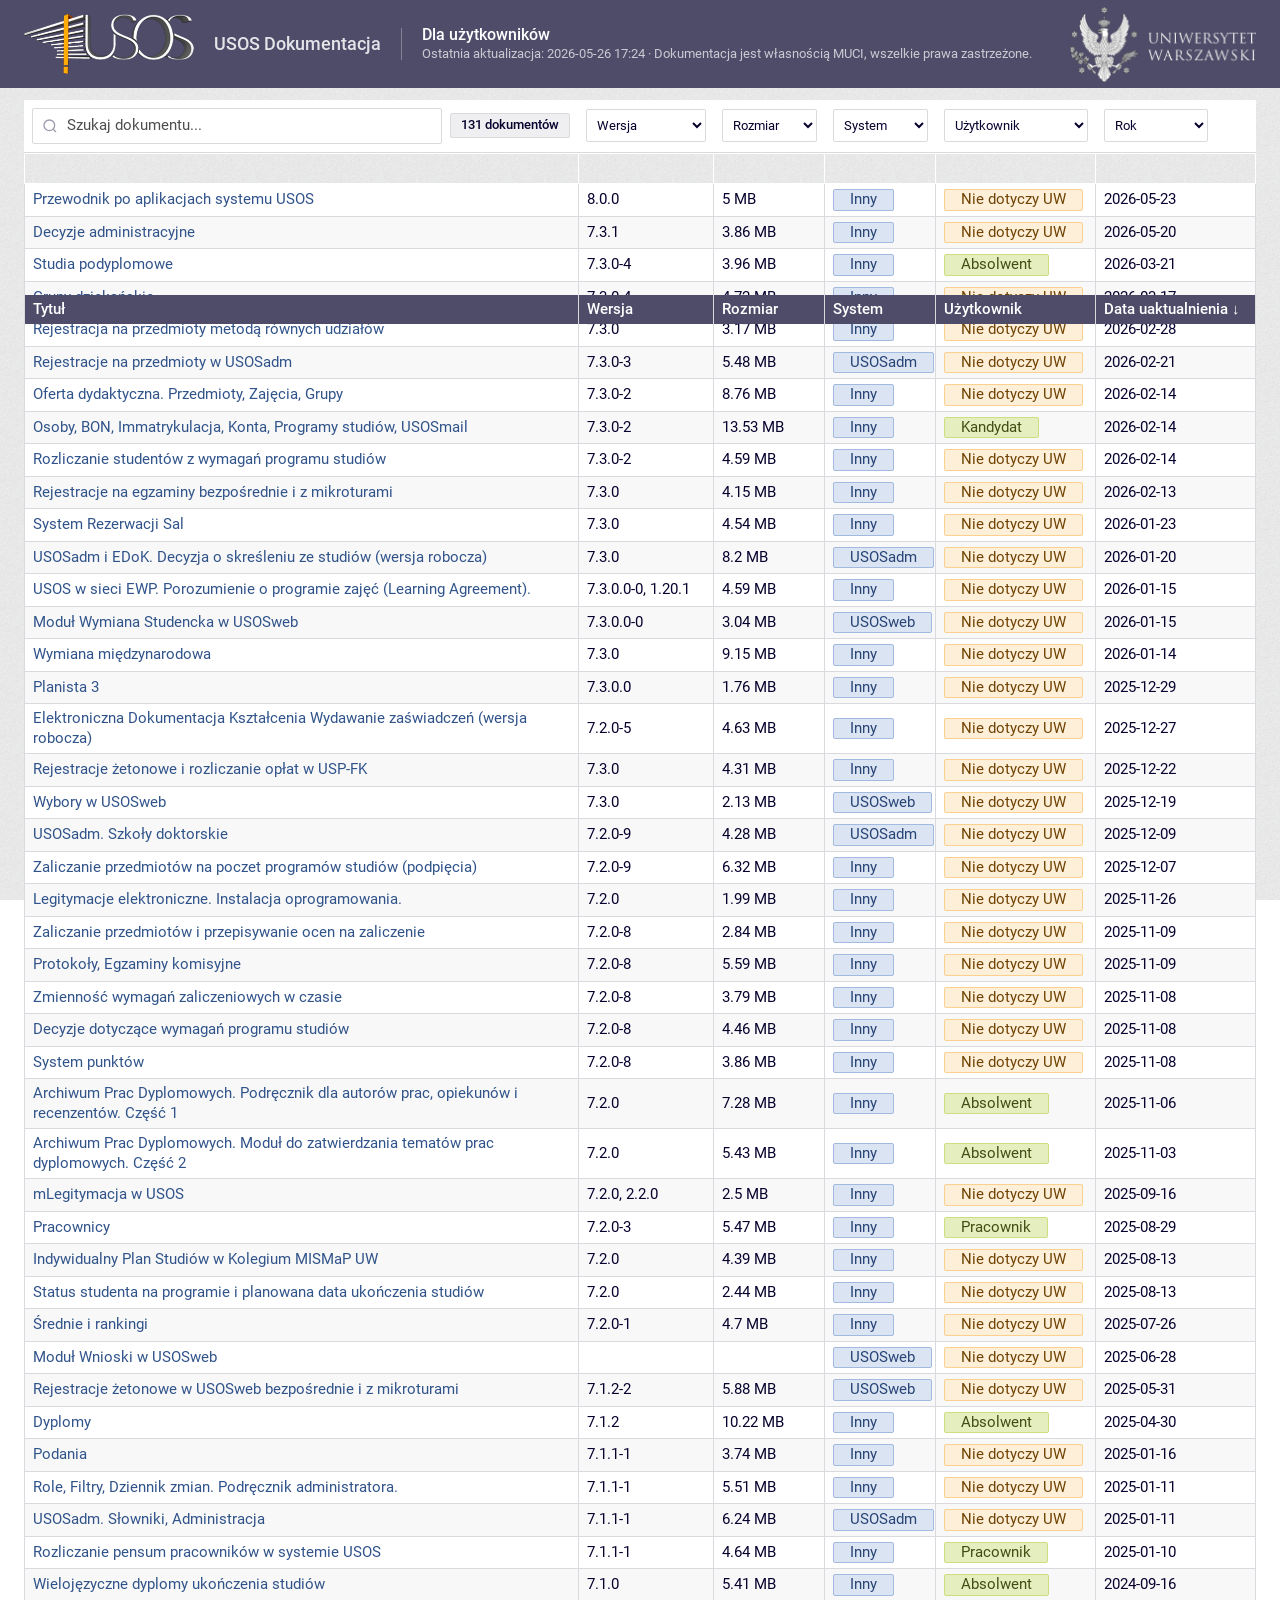
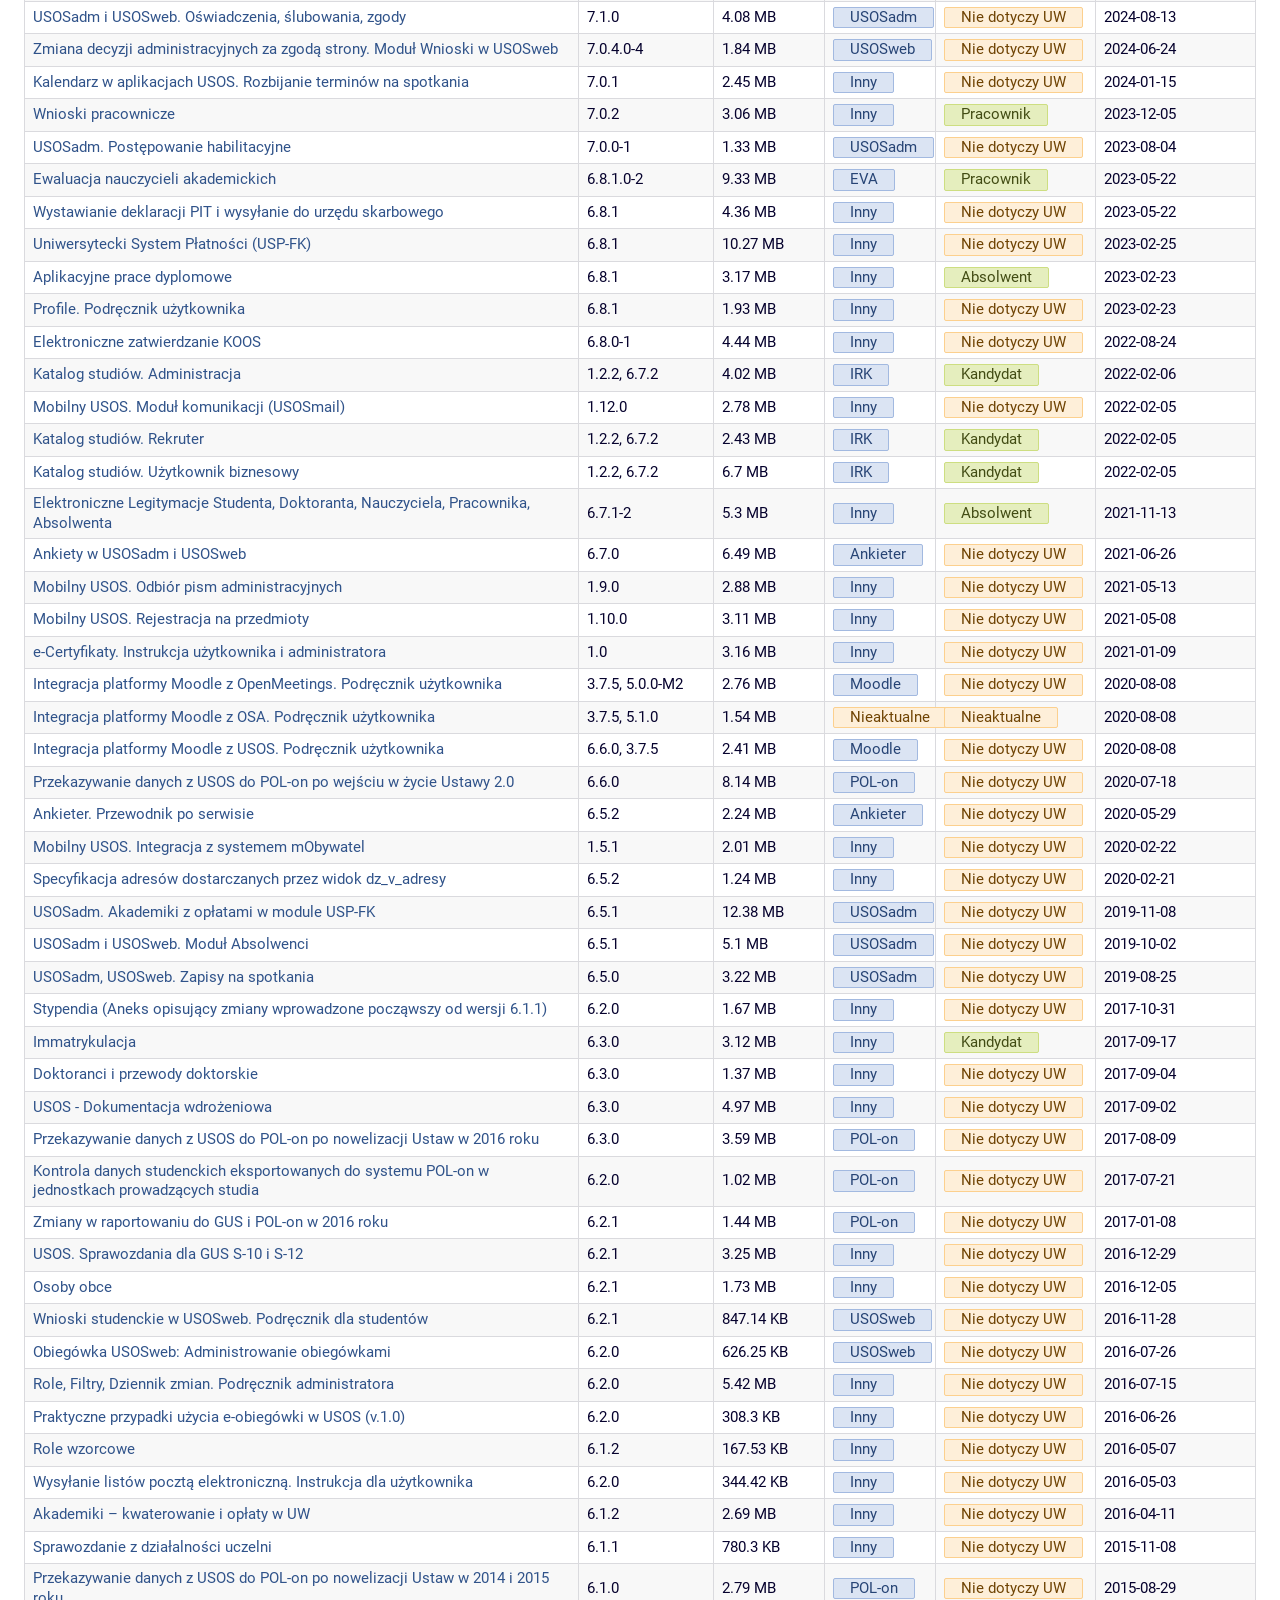
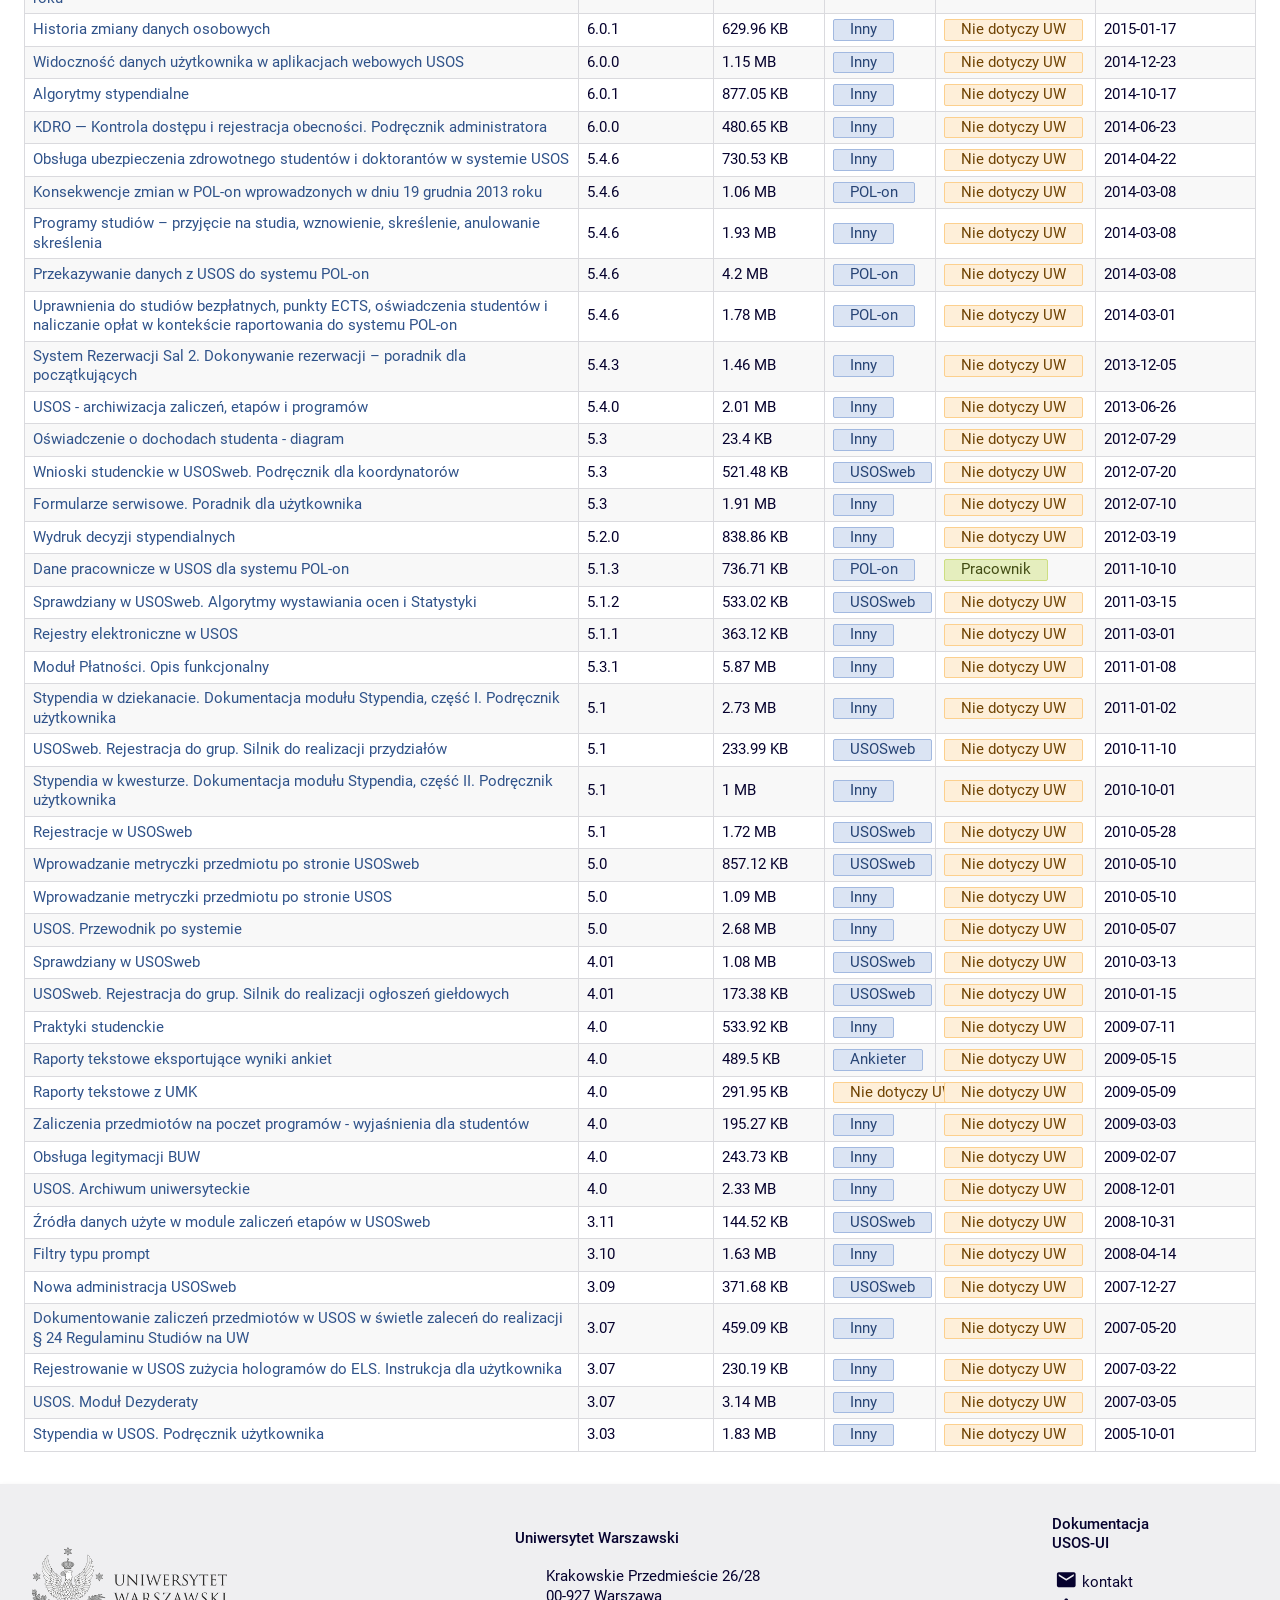
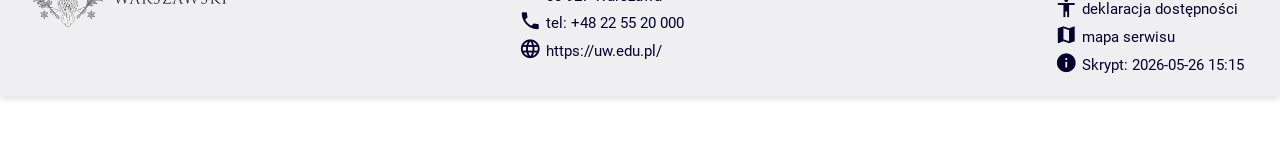
==== commit 0a241ac0: "Aktualizacja dokumentacji 2026-05-26 17:24" ====
--- a/dokumentacja.html
+++ b/dokumentacja.html
@@ -7,7 +7,7 @@
 <link rel="stylesheet" href="usos-ui/css/base.css">
 <script type="module" src="usos-ui/index.js"></script>
 <title>Dla użytkowników — USOS Dokumentacja</title>
-<style>.toolbar{background:var(--background);padding:8px 0;display:grid;grid-template-columns:45% 11% 9% 9% 13% 1fr 2.5rem;gap:0;align-items:center;border-bottom:1px solid var(--border);position:sticky;top:88px;z-index:100}input[type=search]::-webkit-search-cancel-button{display:none}#btn-clear,#btn-clear-search{display:none;border:none;background:none;cursor:pointer;color:var(--accent-red);font-size:1.25rem;font-weight:700;line-height:1;border-radius:2px;transition:color .15s;align-items:center;justify-content:center}#btn-clear{padding:4px 6px}#btn-clear-search{padding:2px 4px;font-size:1rem}#btn-clear:hover{color:var(--font-color)}#btn-clear[data-active],#btn-clear-search[data-active]{display:flex}.toolbar-spacer{display:block}.search-wrap{position:relative;display:flex;align-items:center;gap:8px;min-width:0;margin:0 0.5rem}.search-wrap svg{position:absolute;left:10px;top:50%;transform:translateY(-50%);opacity:.4;pointer-events:none}#search{flex:1;min-width:0;padding:7px 12px 7px 34px;border:1px solid var(--border);border-radius:2px;font-size:0.9375rem;font-family:inherit;outline:none;transition:border .15s}#search:focus{border-color:var(--accent-blue);outline:1px solid var(--accent-blue);outline-offset:2px}#search::placeholder{color:var(--grey)}#count{font-size:0.8125rem;font-weight:500;color:var(--font-color);background:var(--background-secondary);border:1px solid var(--border);border-radius:2px;padding:3px 10px;white-space:nowrap;flex-shrink:0;transition:background .15s,color .15s,border-color .15s}#count[data-filtered]{background:var(--accent-blue);color:#fff;border-color:var(--accent-blue)}.toolbar select{width:calc(100% - 1rem);margin:0 0.5rem;padding:7px 6px;box-sizing:border-box;border:1px solid var(--border);border-radius:2px;font-size:0.8125rem;font-family:inherit;background:var(--background);color:var(--font-color);cursor:pointer;outline:none}.toolbar select:focus{border-color:var(--accent-blue);outline:1px solid var(--accent-blue);outline-offset:2px}.table-wrap{overflow-x:auto}#tbl{width:100%;table-layout:fixed}#tbl tbody>tr>td{background:var(--background)}#tbl tbody>tr.even>td{background:#F8F8F8}#tbl tr:hover td{background:var(--background-secondary) !important}tr.hidden{display:none}#tbl td:first-child a{color:var(--accent-blue);text-decoration:none;font-weight:400}#tbl td:first-child a:hover{text-decoration:underline}th.sort-asc::after{content:" ↑"}th.sort-desc::after{content:" ↓"}th{position:sticky;top:0;z-index:10;background:var(--primary)}th[data-col]{cursor:pointer;user-select:none}th[data-col]:hover{background:rgba(255,255,255,0.12)}th[data-col]:active{background:rgba(255,255,255,0.2)}th[data-col]:focus{outline:2px solid #fff;outline-offset:-2px}.site-header{background:var(--primary);color:var(--on-primary);display:flex;align-items:center;gap:1.25rem;padding:0 1.5rem;min-height:88px;box-sizing:border-box;position:sticky;top:0;z-index:200}.site-header__brand{display:flex;align-items:center;gap:0.75rem;flex-shrink:0;color:var(--on-primary);text-decoration:none;font-size:1.125rem;font-weight:500;white-space:nowrap}.site-header__brand img{height:60px}.site-header__title{color:var(--on-primary);text-decoration:none;font-size:1.125rem;font-weight:500;white-space:nowrap;opacity:.85}.site-header__title:hover{opacity:1;text-decoration:underline}.site-header__sep{width:1px;height:32px;background:rgba(255,255,255,0.3);flex-shrink:0}.site-header__page{flex:1;min-width:0}.site-header h1{color:var(--on-primary);font-size:1rem;font-weight:500;margin:0 0 0.1rem 0;line-height:1.2}.site-header .doc-meta{color:rgba(255,255,255,0.7);font-size:0.8125rem;margin:0}.site-header__usos{flex-shrink:0;margin-left:auto;line-height:0}.site-header__usos img{height:76px}.doc-meta{font-size:0.875rem;color:var(--grey);margin:0}.empty-wrap{padding:16px 0}#main-content{padding:0.75rem 1.5rem 0;box-sizing:border-box}usos-footer{display:block;margin-bottom:3.5rem}#table-wrap{overflow-y:auto;max-height:calc(100vh - var(--sticky-offset,140px))}@media(max-width:700px){.toolbar{grid-template-columns:1fr 1fr;padding:8px 0}.toolbar-spacer{display:none}#count{display:none}.site-header__sep,.site-header__usos{display:none}.site-header{gap:0.75rem;padding:0 1rem}th,td{padding:7px 8px;font-size:0.8125rem}}</style>
+<style>.toolbar{background:var(--background);padding:8px 0;display:grid;grid-template-columns:45% 11% 9% 9% 13% 1fr 2.5rem;gap:0;align-items:center;border-bottom:1px solid var(--border);position:sticky;top:88px;z-index:100}input[type=search]::-webkit-search-cancel-button{display:none}#btn-clear,#btn-clear-search{display:none;border:none;background:none;cursor:pointer;color:var(--accent-red);font-size:1.25rem;font-weight:700;line-height:1;border-radius:2px;transition:color .15s;align-items:center;justify-content:center}#btn-clear{padding:4px 6px}#btn-clear-search{padding:2px 4px;font-size:1rem}#btn-clear:hover{color:var(--font-color)}#btn-clear[data-active],#btn-clear-search[data-active]{display:flex}.toolbar-spacer{display:block}.search-wrap{position:relative;display:flex;align-items:center;gap:8px;min-width:0;margin:0 0.5rem}.search-wrap svg{position:absolute;left:10px;top:50%;transform:translateY(-50%);opacity:.4;pointer-events:none}#search{flex:1;min-width:0;padding:7px 12px 7px 34px;border:1px solid var(--border);border-radius:2px;font-size:0.9375rem;font-family:inherit;outline:none;transition:border .15s}#search:focus{border-color:var(--accent-blue);outline:1px solid var(--accent-blue);outline-offset:2px}#search::placeholder{color:var(--grey)}#count{font-size:0.8125rem;font-weight:500;color:var(--font-color);background:var(--background-secondary);border:1px solid var(--border);border-radius:2px;padding:3px 10px;white-space:nowrap;flex-shrink:0;transition:background .15s,color .15s,border-color .15s}#count[data-filtered]{background:var(--accent-blue);color:#fff;border-color:var(--accent-blue)}.toolbar select{width:calc(100% - 1rem);margin:0 0.5rem;padding:7px 6px;box-sizing:border-box;border:1px solid var(--border);border-radius:2px;font-size:0.8125rem;font-family:inherit;background:var(--background);color:var(--font-color);cursor:pointer;outline:none}.toolbar select:focus{border-color:var(--accent-blue);outline:1px solid var(--accent-blue);outline-offset:2px}.table-wrap{overflow-x:auto}#tbl{width:100%;table-layout:fixed}#tbl tbody>tr>td{background:var(--background)}#tbl tbody>tr.even>td{background:#F8F8F8}#tbl tr:hover td{background:var(--background-secondary) !important}tr.hidden{display:none}#tbl td:first-child a{color:var(--accent-blue);text-decoration:none;font-weight:400}#tbl td:first-child a:hover{text-decoration:underline}th.sort-asc::after{content:" ↑"}th.sort-desc::after{content:" ↓"}th{position:sticky;top:0;z-index:10;background:var(--primary)}th[data-col]{cursor:pointer;user-select:none}th[data-col]:hover{background:rgba(255,255,255,0.12)}th[data-col]:active{background:rgba(255,255,255,0.2)}th[data-col]:focus{outline:2px solid #fff;outline-offset:-2px}.site-header{background:var(--primary);color:var(--on-primary);display:flex;align-items:center;gap:1.25rem;padding:0 1.5rem;min-height:88px;box-sizing:border-box;position:sticky;top:0;z-index:200}.site-header__brand{display:flex;align-items:center;gap:0.75rem;flex-shrink:0;color:var(--on-primary);text-decoration:none;font-size:1.125rem;font-weight:500;white-space:nowrap}.site-header__brand img{height:60px}.site-header__title{color:var(--on-primary);text-decoration:none;font-size:1.125rem;font-weight:500;white-space:nowrap;opacity:.85}.site-header__title:hover{opacity:1;text-decoration:underline}.site-header__sep{width:1px;height:32px;background:rgba(255,255,255,0.3);flex-shrink:0}.site-header__page{flex:1;min-width:0}.site-header h1{color:var(--on-primary);font-size:1rem;font-weight:500;margin:0 0 0.1rem 0;line-height:1.2}.site-header .doc-meta{color:rgba(255,255,255,0.7);font-size:0.8125rem;margin:0}.site-header__usos{flex-shrink:0;margin-left:auto;line-height:0}.site-header__usos img{height:76px}.doc-meta{font-size:0.875rem;color:var(--grey);margin:0}.empty-wrap{padding:16px 0}#main-content{padding:0.75rem 1.5rem 0;box-sizing:border-box}usos-footer{display:block;margin-bottom:3.5rem}#table-wrap{}@media(max-width:700px){.toolbar{grid-template-columns:1fr 1fr;padding:8px 0}.toolbar-spacer{display:none}#count{display:none}.site-header__sep,.site-header__usos{display:none}.site-header{gap:0.75rem;padding:0 1rem}th,td{padding:7px 8px;font-size:0.8125rem}}</style>
 </head>
 <body class="usos-ui">
 <skip-links main-content-selector="#main-content"></skip-links>
@@ -19,7 +19,7 @@
 <div class="site-header__sep" aria-hidden="true"></div>
 <div class="site-header__page">
 <h1>Dla użytkowników</h1>
-<p class="doc-meta">Ostatnia aktualizacja: 2026-05-26 17:20 &middot; Dokumentacja jest własnością MUCI, wszelkie prawa zastrzeżone.</p>
+<p class="doc-meta">Ostatnia aktualizacja: 2026-05-26 17:24 &middot; Dokumentacja jest własnością MUCI, wszelkie prawa zastrzeżone.</p>
 </div>
 <a href="https://uw.edu.pl" class="site-header__usos" target="_blank" rel="noopener" title="uw.edu.pl">
 <img src="img/uw-logo.png" alt="Uniwersytet Warszawski"></a>
@@ -186,6 +186,6 @@
 </footer-panel>
 </usos-footer>
 <top-scroller></top-scroller>
-<script>(function(){var rows=[].slice.call(document.querySelectorAll("#tbody tr"));var search=document.getElementById("search");var fSys=document.getElementById("filterSys");var fUser=document.getElementById("filterUser");var fVer=document.getElementById("filterVer");var fSize=document.getElementById("filterSize");var fYear=document.getElementById("filterYear");var btnClear=document.getElementById("btn-clear");var btnClearSearch=document.getElementById("btn-clear-search");var count=document.getElementById("count");var empty=document.getElementById("empty");var tbl=document.getElementById("tbl");var sys={},usr={},ver={},yr={};rows.forEach(function(r){sys[r.dataset.tag]=1;usr[r.dataset.user]=1;var raw=r.cells[1]?r.cells[1].textContent.trim():"";var m=raw.match(/^(\d+\.\d+)/);if(m)ver[m[1]]=1;var ds=r.cells[5]?(r.cells[5].dataset.sort||""):"";var y=ds.substring(0,4);if(y&&y.match(/^\d{4}$/))yr[y]=1;});function fillSelect(sel,present){  Object.keys(present).filter(Boolean).sort(function(a,b){return a.localeCompare(b,"pl");}).forEach(function(v){var o=document.createElement("option");o.value=v;o.text=v;sel.appendChild(o);});}fillSelect(fSys,sys);fillSelect(fUser,usr);Object.keys(yr).sort(function(a,b){return b-a;}).forEach(function(y){var o=document.createElement("option");o.value=y;o.text=y;fYear.appendChild(o);});Object.keys(ver).sort(function(a,b){return b.localeCompare(a,undefined,{numeric:true});}).forEach(function(v){if(v){var o=document.createElement("option");o.value=v;o.text=v;fVer.appendChild(o);}});[{v:"sm",t:"< 1 MB"},{v:"md",t:"1 – 5 MB"},{v:"lg",t:"> 5 MB"}].forEach(function(x){var o=document.createElement("option");o.value=x.v;o.text=x.t;fSize.appendChild(o);});var sortCol=-1,sortDir=1;function sortRows(){  if(sortCol<0) return;  var tbody=document.getElementById("tbody");  if(!tbody) return;  var allR=[].slice.call(tbody.children);  var visR=allR.filter(function(r){return !r.classList.contains("hidden");});  var hidR=allR.filter(function(r){return  r.classList.contains("hidden");});  visR.sort(function(a,b){    var av="",bv="";    if(sortCol===3){av=a.getAttribute("data-tag")||""; bv=b.getAttribute("data-tag")||"";}    else if(sortCol===4){av=a.getAttribute("data-user")||""; bv=b.getAttribute("data-user")||"";}    else {      var ac=a.cells[sortCol],bc=b.cells[sortCol];      av=ac?(ac.getAttribute("data-sort")||ac.textContent.trim()):"";      bv=bc?(bc.getAttribute("data-sort")||bc.textContent.trim()):"";    }    if(/^\d{4}-\d{2}-\d{2}/.test(av)&&/^\d{4}-\d{2}-\d{2}/.test(bv)) return (av<bv?-1:av>bv?1:0)*sortDir;    var an=parseFloat(av),bn=parseFloat(bv);    var num=(!isNaN(an)&&!isNaN(bn))?(an-bn):NaN;    return (isNaN(num)||num===0?av.localeCompare(bv,"pl",{numeric:true}):num)*sortDir;  });  var frag=document.createDocumentFragment();  visR.forEach(function(r){frag.appendChild(r);});  hidR.forEach(function(r){frag.appendChild(r);});  tbody.appendChild(frag);}document.querySelectorAll("th[data-col]").forEach(function(th){  th.addEventListener("click",function(){    var col=+this.dataset.col;    if(sortCol===col){sortDir*=-1;}else{sortCol=col;sortDir=1;}    document.querySelectorAll("th[data-col]").forEach(function(h){h.classList.remove("sort-asc","sort-desc");h.setAttribute("aria-sort","none");});    this.classList.add(sortDir===1?"sort-asc":"sort-desc");    this.setAttribute("aria-sort",sortDir===1?"ascending":"descending");    sortRows();  });});function filter(){  var q=search.value.toLowerCase(),s=fSys.value,u=fUser.value,v=fVer.value,z=fSize.value,y=fYear.value,vis=0;  rows=[].slice.call(document.querySelectorAll("#tbody tr"));  rows.forEach(function(r){    var dv=r.cells[1]?r.cells[1].textContent.trim():"";    var vm=!v||((dv.match(/^(\d+\.\d+)/)||["",""])[1]===v);    var ry=r.cells[5]?(r.cells[5].dataset.sort||"").substring(0,4):"";    var bytes=r.cells[2]?parseFloat(r.cells[2].dataset.sort||"0"):0;    var zm=!z||(z==="sm"&&bytes<1048576)||(z==="md"&&bytes>=1048576&&bytes<5242880)||(z==="lg"&&bytes>=5242880);    var ok=(!q||r.textContent.toLowerCase().indexOf(q)!==-1)&&(!s||r.dataset.tag===s)&&(!u||r.dataset.user===u)&&vm&&zm&&(!y||ry===y);    r.classList.toggle("hidden",!ok);    if(ok)vis++;  });  sortRows();  var evenIdx=0;rows=[].slice.call(document.querySelectorAll("#tbody tr"));rows.forEach(function(r){if(!r.classList.contains("hidden")){r.classList.toggle("even",evenIdx%2===1);evenIdx++;}else{r.classList.remove("even");}});  var total=rows.length;count.textContent=vis===total?total+" dokumentów":vis+" z "+total+" dokumentów";  var anyActive=q||s||u||v||z||y;if(anyActive){btnClear.setAttribute("data-active","");count.setAttribute("data-filtered","");}else{btnClear.removeAttribute("data-active");count.removeAttribute("data-filtered");}if(q){btnClearSearch.setAttribute("data-active","");}else{btnClearSearch.removeAttribute("data-active");}  empty.style.display=vis===0?"block":"none";  tbl.style.display=vis===0?"none":"";}search.addEventListener("input",filter);fSys.addEventListener("change",filter);fUser.addEventListener("change",filter);fVer.addEventListener("change",filter);fSize.addEventListener("change",filter);fYear.addEventListener("change",filter);btnClear.addEventListener("click",function(){search.value="";fSys.value="";fUser.value="";fVer.value="";fSize.value="";fYear.value="";filter();});btnClearSearch.addEventListener("click",function(){search.value="";filter();search.focus();});document.querySelectorAll("th[data-col]").forEach(function(th){  th.addEventListener("keydown",function(e){if(e.key==="Enter"||e.key===" "){e.preventDefault();th.click();}});});(function setOffset(){var hdr=document.querySelector(".site-header");var tb=document.querySelector(".toolbar");var tw=document.getElementById("table-wrap");function upd(){var t=(hdr?hdr.offsetHeight:0)+(tb?tb.offsetHeight:0);if(tw)tw.style.maxHeight="calc(100vh - "+t+"px)";}upd();new ResizeObserver(upd).observe(document.body);})();filter();var thDate=document.querySelector("th[data-col='5']");if(thDate){  sortCol=5;sortDir=-1;thDate.classList.add("sort-desc");  var tbody2=document.getElementById("tbody");  [].slice.call(tbody2.querySelectorAll("tr")).sort(function(a,b){    var av=a.cells[5]?(a.cells[5].getAttribute("data-sort")||a.cells[5].textContent.trim()):"";    var bv=b.cells[5]?(b.cells[5].getAttribute("data-sort")||b.cells[5].textContent.trim()):"";    return av<bv?1:av>bv?-1:0;  }).forEach(function(r){tbody2.appendChild(r);});}})();</script>
+<script>(function(){var rows=[].slice.call(document.querySelectorAll("#tbody tr"));var search=document.getElementById("search");var fSys=document.getElementById("filterSys");var fUser=document.getElementById("filterUser");var fVer=document.getElementById("filterVer");var fSize=document.getElementById("filterSize");var fYear=document.getElementById("filterYear");var btnClear=document.getElementById("btn-clear");var btnClearSearch=document.getElementById("btn-clear-search");var count=document.getElementById("count");var empty=document.getElementById("empty");var tbl=document.getElementById("tbl");var sys={},usr={},ver={},yr={};rows.forEach(function(r){sys[r.dataset.tag]=1;usr[r.dataset.user]=1;var raw=r.cells[1]?r.cells[1].textContent.trim():"";var m=raw.match(/^(\d+\.\d+)/);if(m)ver[m[1]]=1;var ds=r.cells[5]?(r.cells[5].dataset.sort||""):"";var y=ds.substring(0,4);if(y&&y.match(/^\d{4}$/))yr[y]=1;});function fillSelect(sel,present){  Object.keys(present).filter(Boolean).sort(function(a,b){return a.localeCompare(b,"pl");}).forEach(function(v){var o=document.createElement("option");o.value=v;o.text=v;sel.appendChild(o);});}fillSelect(fSys,sys);fillSelect(fUser,usr);Object.keys(yr).sort(function(a,b){return b-a;}).forEach(function(y){var o=document.createElement("option");o.value=y;o.text=y;fYear.appendChild(o);});Object.keys(ver).sort(function(a,b){return b.localeCompare(a,undefined,{numeric:true});}).forEach(function(v){if(v){var o=document.createElement("option");o.value=v;o.text=v;fVer.appendChild(o);}});[{v:"sm",t:"< 1 MB"},{v:"md",t:"1 – 5 MB"},{v:"lg",t:"> 5 MB"}].forEach(function(x){var o=document.createElement("option");o.value=x.v;o.text=x.t;fSize.appendChild(o);});var sortCol=-1,sortDir=1;function sortRows(){  if(sortCol<0) return;  var tbody=document.getElementById("tbody");  if(!tbody) return;  var allR=[].slice.call(tbody.children);  var visR=allR.filter(function(r){return !r.classList.contains("hidden");});  var hidR=allR.filter(function(r){return  r.classList.contains("hidden");});  visR.sort(function(a,b){    var av="",bv="";    if(sortCol===3){av=a.getAttribute("data-tag")||""; bv=b.getAttribute("data-tag")||"";}    else if(sortCol===4){av=a.getAttribute("data-user")||""; bv=b.getAttribute("data-user")||"";}    else {      var ac=a.cells[sortCol],bc=b.cells[sortCol];      av=ac?(ac.getAttribute("data-sort")||ac.textContent.trim()):"";      bv=bc?(bc.getAttribute("data-sort")||bc.textContent.trim()):"";    }    if(/^\d{4}-\d{2}-\d{2}/.test(av)&&/^\d{4}-\d{2}-\d{2}/.test(bv)) return (av<bv?-1:av>bv?1:0)*sortDir;    var an=parseFloat(av),bn=parseFloat(bv);    var num=(!isNaN(an)&&!isNaN(bn))?(an-bn):NaN;    return (isNaN(num)||num===0?av.localeCompare(bv,"pl",{numeric:true}):num)*sortDir;  });  var frag=document.createDocumentFragment();  visR.forEach(function(r){frag.appendChild(r);});  hidR.forEach(function(r){frag.appendChild(r);});  tbody.appendChild(frag);}document.querySelectorAll("th[data-col]").forEach(function(th){  th.addEventListener("click",function(){    var col=+this.dataset.col;    if(sortCol===col){sortDir*=-1;}else{sortCol=col;sortDir=1;}    document.querySelectorAll("th[data-col]").forEach(function(h){h.classList.remove("sort-asc","sort-desc");h.setAttribute("aria-sort","none");});    this.classList.add(sortDir===1?"sort-asc":"sort-desc");    this.setAttribute("aria-sort",sortDir===1?"ascending":"descending");    sortRows();  });});function filter(){  var q=search.value.toLowerCase(),s=fSys.value,u=fUser.value,v=fVer.value,z=fSize.value,y=fYear.value,vis=0;  rows=[].slice.call(document.querySelectorAll("#tbody tr"));  rows.forEach(function(r){    var dv=r.cells[1]?r.cells[1].textContent.trim():"";    var vm=!v||((dv.match(/^(\d+\.\d+)/)||["",""])[1]===v);    var ry=r.cells[5]?(r.cells[5].dataset.sort||"").substring(0,4):"";    var bytes=r.cells[2]?parseFloat(r.cells[2].dataset.sort||"0"):0;    var zm=!z||(z==="sm"&&bytes<1048576)||(z==="md"&&bytes>=1048576&&bytes<5242880)||(z==="lg"&&bytes>=5242880);    var ok=(!q||r.textContent.toLowerCase().indexOf(q)!==-1)&&(!s||r.dataset.tag===s)&&(!u||r.dataset.user===u)&&vm&&zm&&(!y||ry===y);    r.classList.toggle("hidden",!ok);    if(ok)vis++;  });  sortRows();  var evenIdx=0;rows=[].slice.call(document.querySelectorAll("#tbody tr"));rows.forEach(function(r){if(!r.classList.contains("hidden")){r.classList.toggle("even",evenIdx%2===1);evenIdx++;}else{r.classList.remove("even");}});  var total=rows.length;count.textContent=vis===total?total+" dokumentów":vis+" z "+total+" dokumentów";  var anyActive=q||s||u||v||z||y;if(anyActive){btnClear.setAttribute("data-active","");count.setAttribute("data-filtered","");}else{btnClear.removeAttribute("data-active");count.removeAttribute("data-filtered");}if(q){btnClearSearch.setAttribute("data-active","");}else{btnClearSearch.removeAttribute("data-active");}  empty.style.display=vis===0?"block":"none";  tbl.style.display=vis===0?"none":"";}search.addEventListener("input",filter);fSys.addEventListener("change",filter);fUser.addEventListener("change",filter);fVer.addEventListener("change",filter);fSize.addEventListener("change",filter);fYear.addEventListener("change",filter);btnClear.addEventListener("click",function(){search.value="";fSys.value="";fUser.value="";fVer.value="";fSize.value="";fYear.value="";filter();});btnClearSearch.addEventListener("click",function(){search.value="";filter();search.focus();});document.querySelectorAll("th[data-col]").forEach(function(th){  th.addEventListener("keydown",function(e){if(e.key==="Enter"||e.key===" "){e.preventDefault();th.click();}});});(function setThTop(){var hdr=document.querySelector(".site-header");var tb=document.querySelector(".toolbar");function upd(){var t=Math.round((hdr?hdr.getBoundingClientRect().height:0)+(tb?tb.getBoundingClientRect().height:0));document.querySelectorAll("thead th").forEach(function(th){th.style.top=t+"px";});}upd();setTimeout(upd,300);setTimeout(upd,1000);new ResizeObserver(upd).observe(document.body);})();filter();var thDate=document.querySelector("th[data-col='5']");if(thDate){  sortCol=5;sortDir=-1;thDate.classList.add("sort-desc");  var tbody2=document.getElementById("tbody");  [].slice.call(tbody2.querySelectorAll("tr")).sort(function(a,b){    var av=a.cells[5]?(a.cells[5].getAttribute("data-sort")||a.cells[5].textContent.trim()):"";    var bv=b.cells[5]?(b.cells[5].getAttribute("data-sort")||b.cells[5].textContent.trim()):"";    return av<bv?1:av>bv?-1:0;  }).forEach(function(r){tbody2.appendChild(r);});}})();</script>
 </body>
 </html>
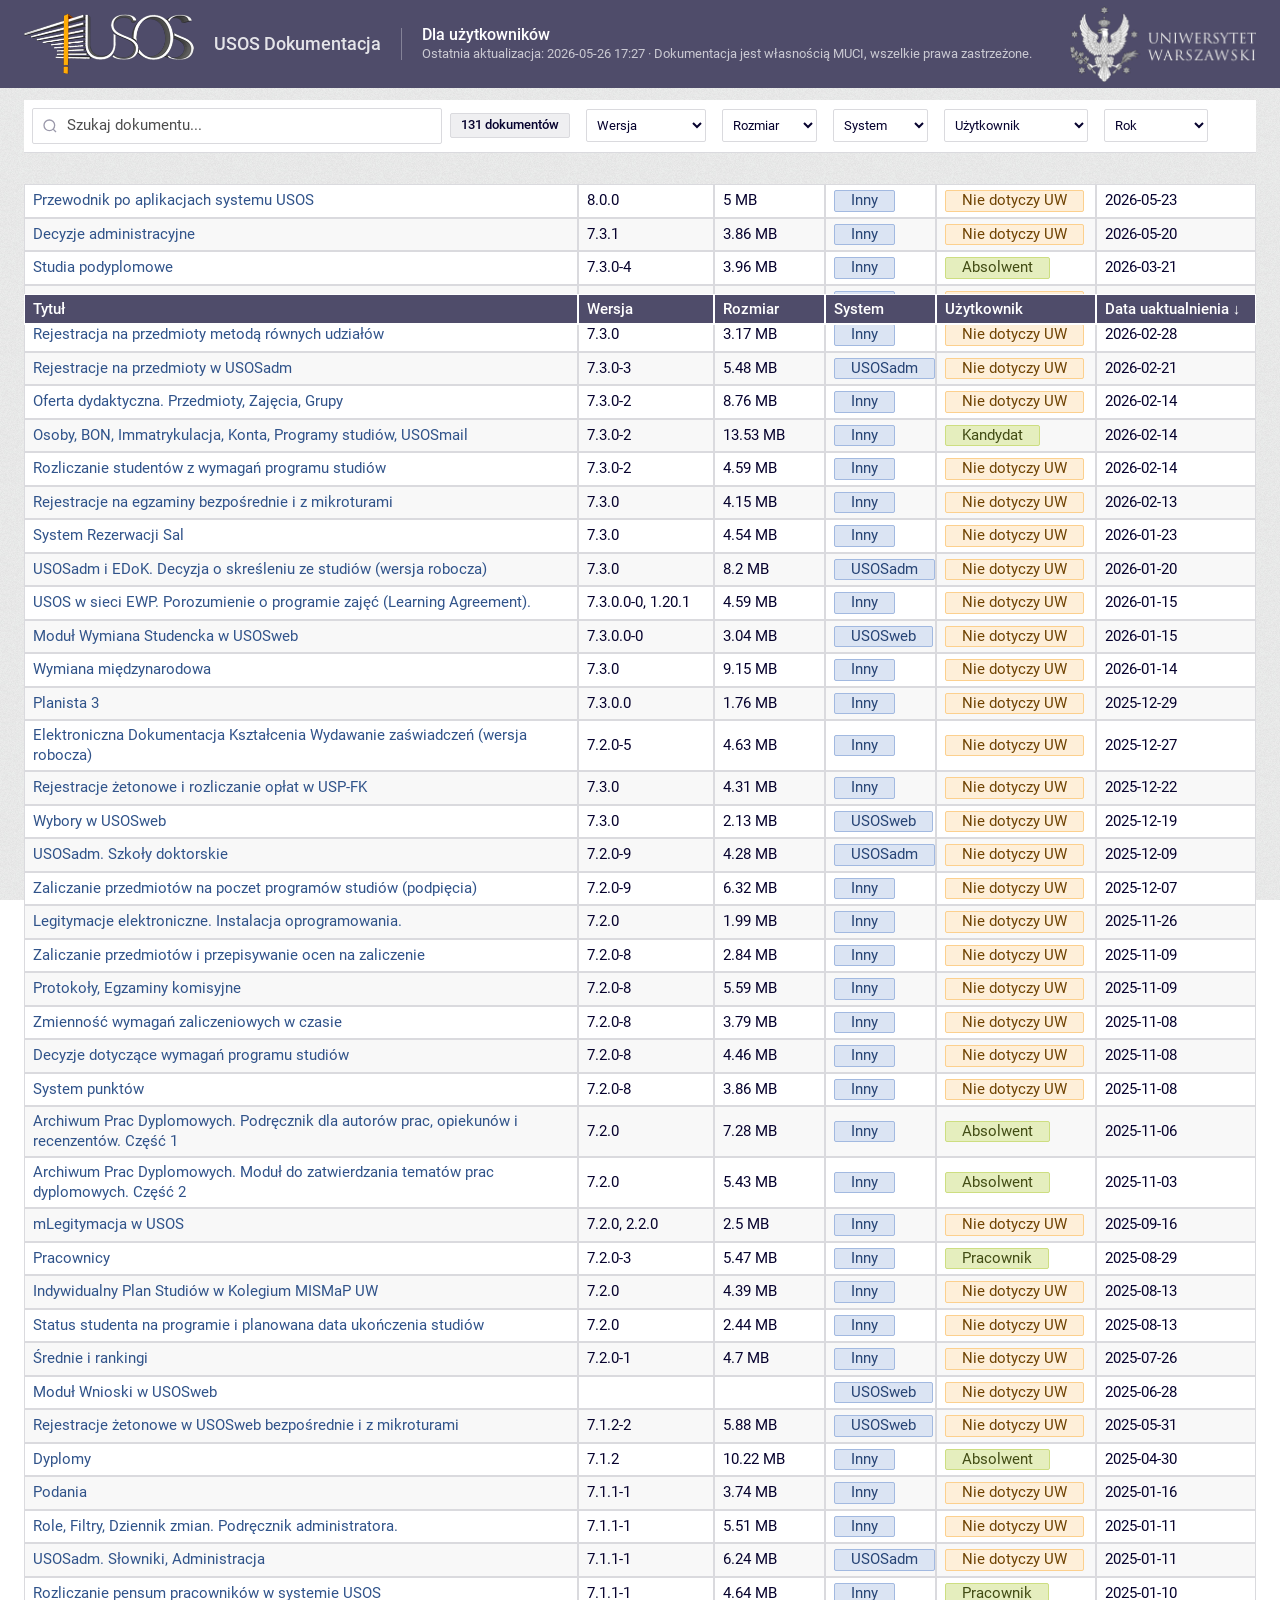
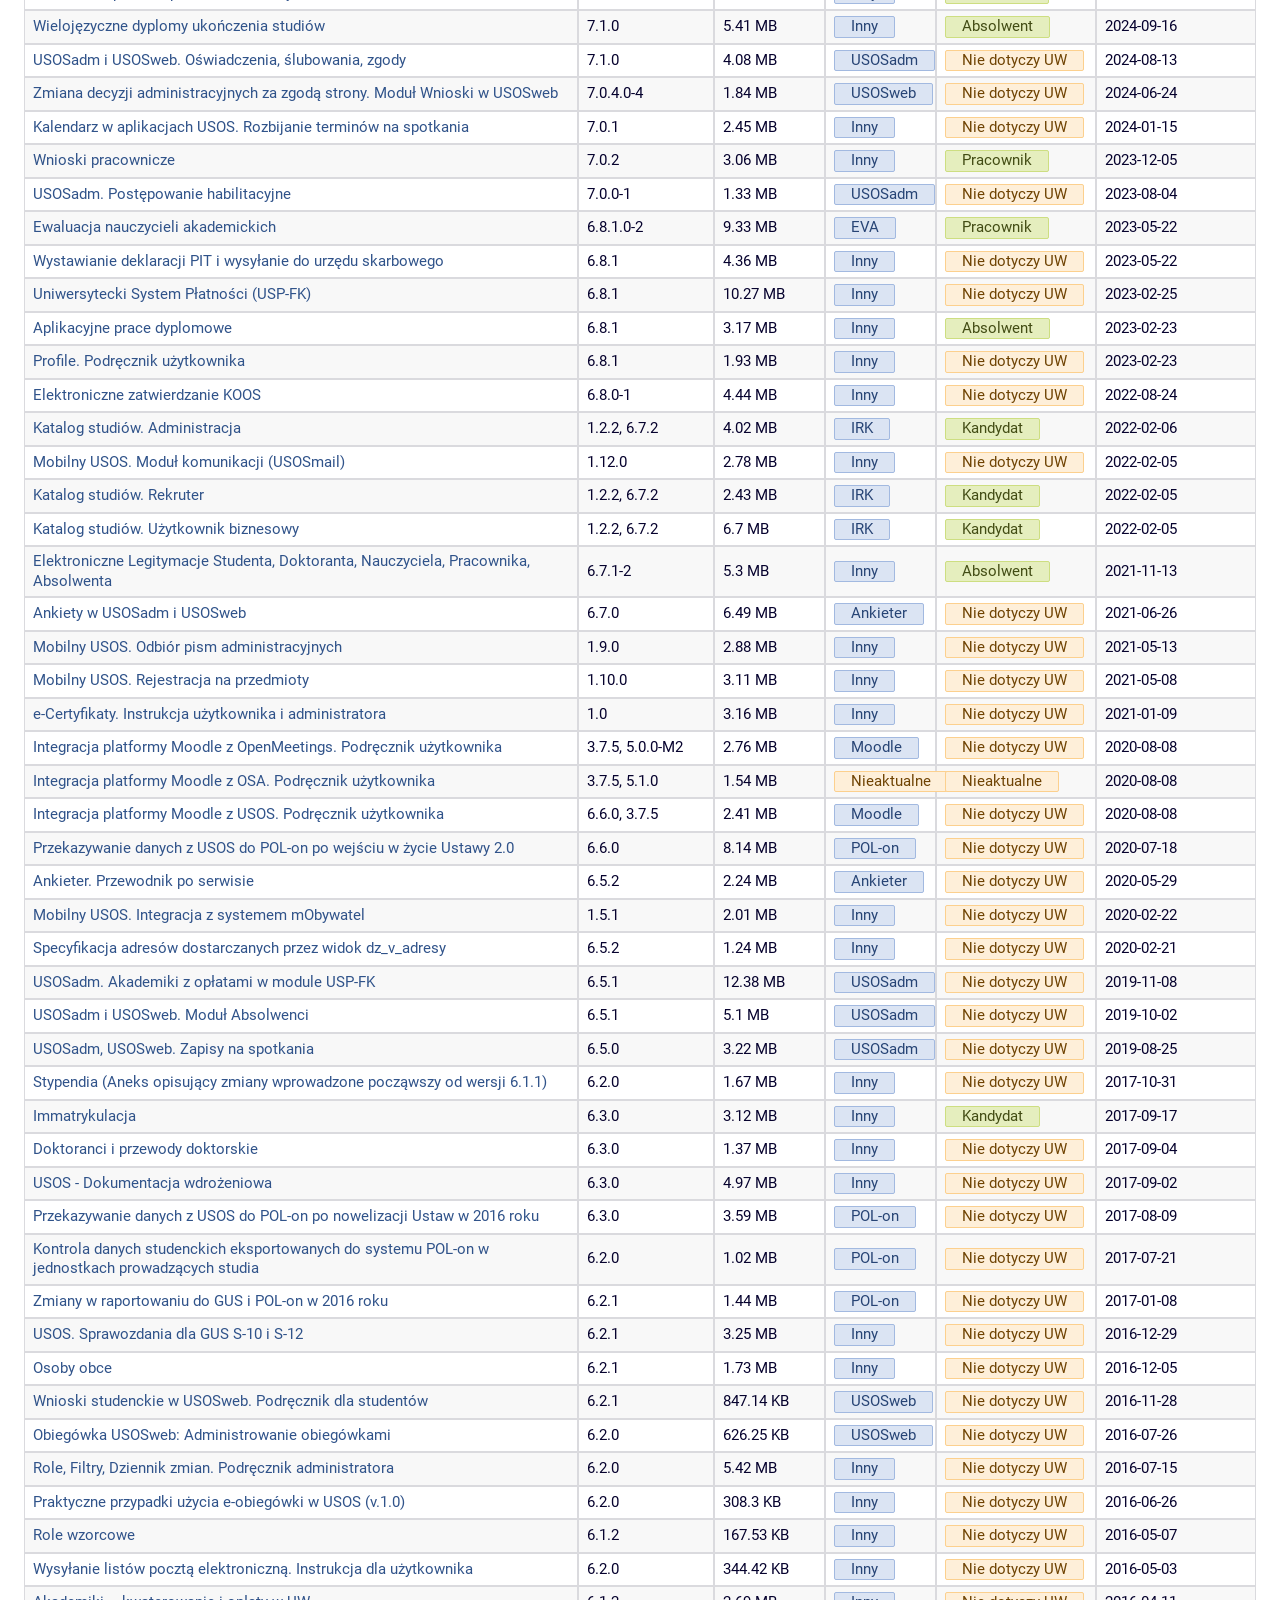
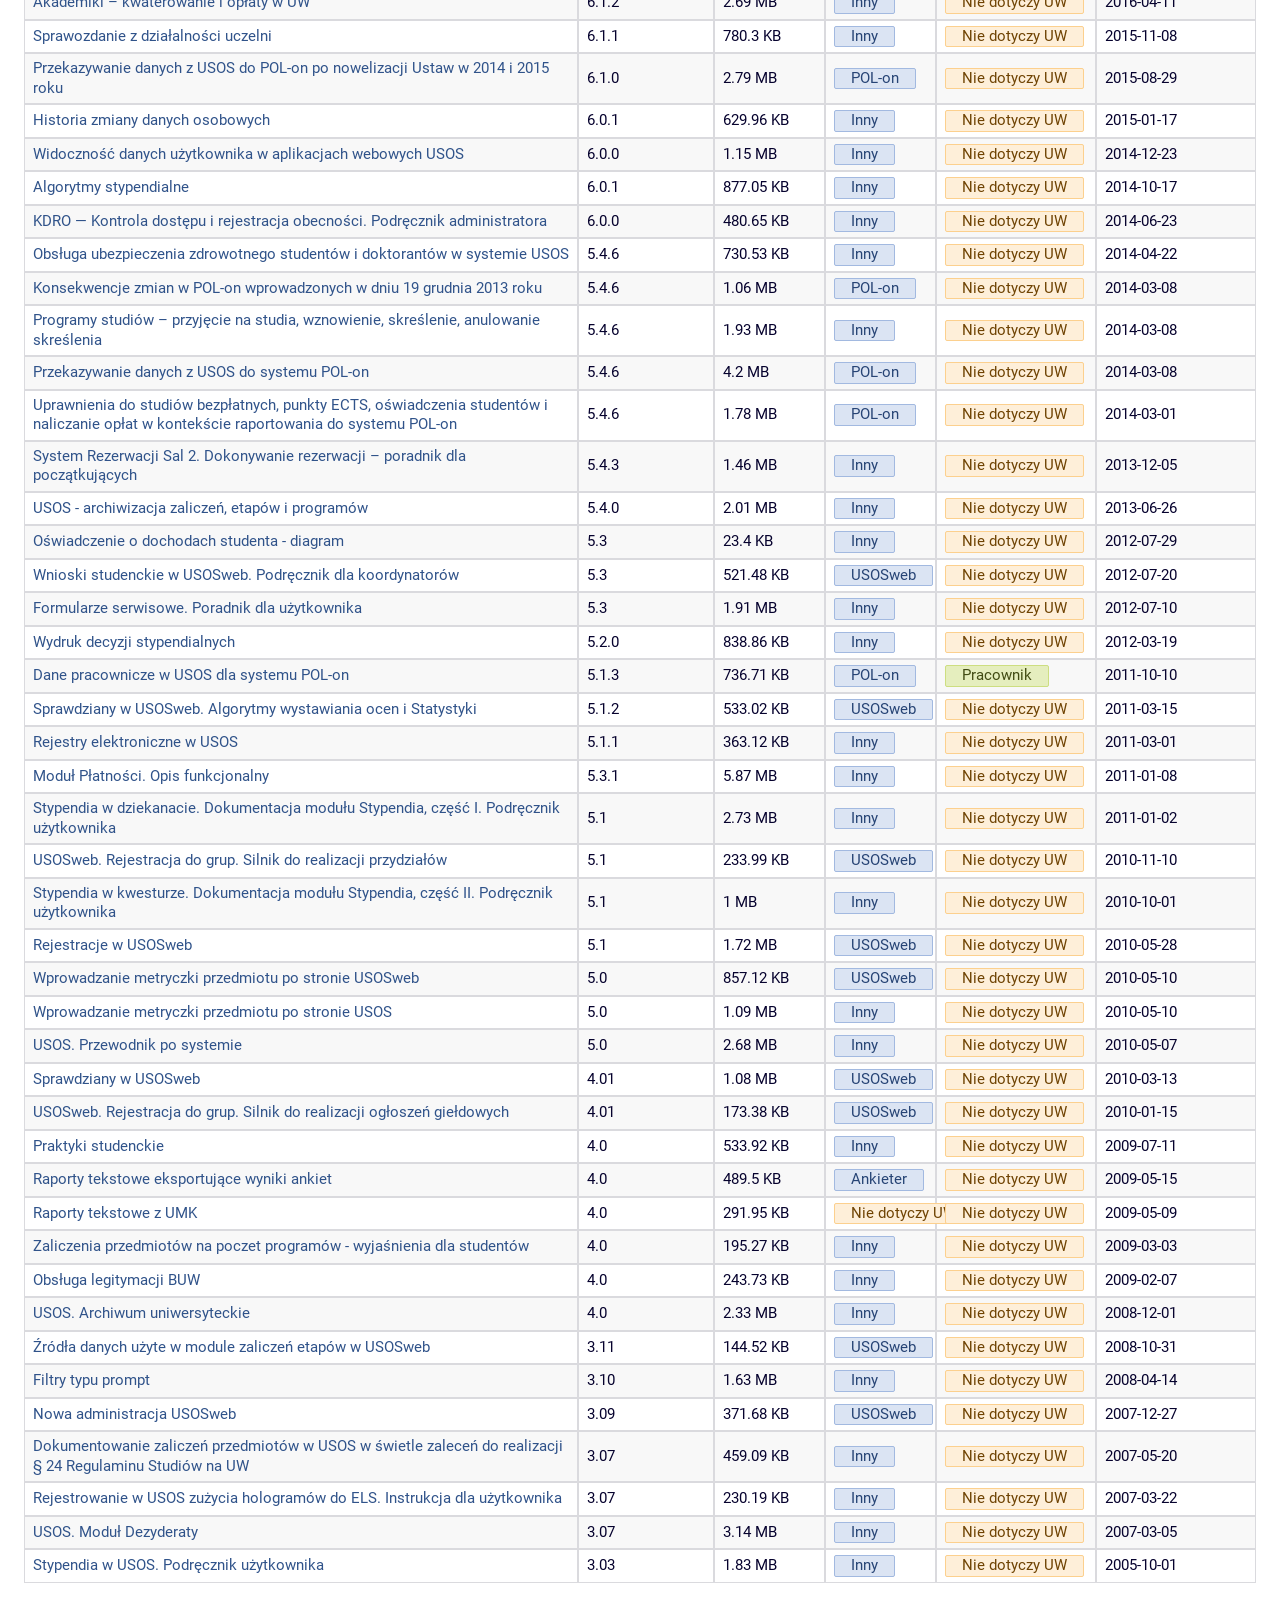
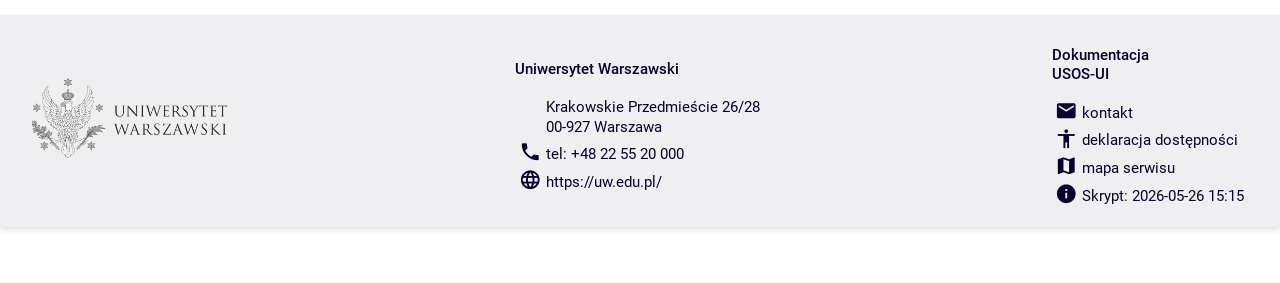
==== commit ed5d9735: "Aktualizacja dokumentacji 2026-05-26 17:27" ====
--- a/dokumentacja.html
+++ b/dokumentacja.html
@@ -7,7 +7,7 @@
 <link rel="stylesheet" href="usos-ui/css/base.css">
 <script type="module" src="usos-ui/index.js"></script>
 <title>Dla użytkowników — USOS Dokumentacja</title>
-<style>.toolbar{background:var(--background);padding:8px 0;display:grid;grid-template-columns:45% 11% 9% 9% 13% 1fr 2.5rem;gap:0;align-items:center;border-bottom:1px solid var(--border);position:sticky;top:88px;z-index:100}input[type=search]::-webkit-search-cancel-button{display:none}#btn-clear,#btn-clear-search{display:none;border:none;background:none;cursor:pointer;color:var(--accent-red);font-size:1.25rem;font-weight:700;line-height:1;border-radius:2px;transition:color .15s;align-items:center;justify-content:center}#btn-clear{padding:4px 6px}#btn-clear-search{padding:2px 4px;font-size:1rem}#btn-clear:hover{color:var(--font-color)}#btn-clear[data-active],#btn-clear-search[data-active]{display:flex}.toolbar-spacer{display:block}.search-wrap{position:relative;display:flex;align-items:center;gap:8px;min-width:0;margin:0 0.5rem}.search-wrap svg{position:absolute;left:10px;top:50%;transform:translateY(-50%);opacity:.4;pointer-events:none}#search{flex:1;min-width:0;padding:7px 12px 7px 34px;border:1px solid var(--border);border-radius:2px;font-size:0.9375rem;font-family:inherit;outline:none;transition:border .15s}#search:focus{border-color:var(--accent-blue);outline:1px solid var(--accent-blue);outline-offset:2px}#search::placeholder{color:var(--grey)}#count{font-size:0.8125rem;font-weight:500;color:var(--font-color);background:var(--background-secondary);border:1px solid var(--border);border-radius:2px;padding:3px 10px;white-space:nowrap;flex-shrink:0;transition:background .15s,color .15s,border-color .15s}#count[data-filtered]{background:var(--accent-blue);color:#fff;border-color:var(--accent-blue)}.toolbar select{width:calc(100% - 1rem);margin:0 0.5rem;padding:7px 6px;box-sizing:border-box;border:1px solid var(--border);border-radius:2px;font-size:0.8125rem;font-family:inherit;background:var(--background);color:var(--font-color);cursor:pointer;outline:none}.toolbar select:focus{border-color:var(--accent-blue);outline:1px solid var(--accent-blue);outline-offset:2px}.table-wrap{overflow-x:auto}#tbl{width:100%;table-layout:fixed}#tbl tbody>tr>td{background:var(--background)}#tbl tbody>tr.even>td{background:#F8F8F8}#tbl tr:hover td{background:var(--background-secondary) !important}tr.hidden{display:none}#tbl td:first-child a{color:var(--accent-blue);text-decoration:none;font-weight:400}#tbl td:first-child a:hover{text-decoration:underline}th.sort-asc::after{content:" ↑"}th.sort-desc::after{content:" ↓"}th{position:sticky;top:0;z-index:10;background:var(--primary)}th[data-col]{cursor:pointer;user-select:none}th[data-col]:hover{background:rgba(255,255,255,0.12)}th[data-col]:active{background:rgba(255,255,255,0.2)}th[data-col]:focus{outline:2px solid #fff;outline-offset:-2px}.site-header{background:var(--primary);color:var(--on-primary);display:flex;align-items:center;gap:1.25rem;padding:0 1.5rem;min-height:88px;box-sizing:border-box;position:sticky;top:0;z-index:200}.site-header__brand{display:flex;align-items:center;gap:0.75rem;flex-shrink:0;color:var(--on-primary);text-decoration:none;font-size:1.125rem;font-weight:500;white-space:nowrap}.site-header__brand img{height:60px}.site-header__title{color:var(--on-primary);text-decoration:none;font-size:1.125rem;font-weight:500;white-space:nowrap;opacity:.85}.site-header__title:hover{opacity:1;text-decoration:underline}.site-header__sep{width:1px;height:32px;background:rgba(255,255,255,0.3);flex-shrink:0}.site-header__page{flex:1;min-width:0}.site-header h1{color:var(--on-primary);font-size:1rem;font-weight:500;margin:0 0 0.1rem 0;line-height:1.2}.site-header .doc-meta{color:rgba(255,255,255,0.7);font-size:0.8125rem;margin:0}.site-header__usos{flex-shrink:0;margin-left:auto;line-height:0}.site-header__usos img{height:76px}.doc-meta{font-size:0.875rem;color:var(--grey);margin:0}.empty-wrap{padding:16px 0}#main-content{padding:0.75rem 1.5rem 0;box-sizing:border-box}usos-footer{display:block;margin-bottom:3.5rem}#table-wrap{}@media(max-width:700px){.toolbar{grid-template-columns:1fr 1fr;padding:8px 0}.toolbar-spacer{display:none}#count{display:none}.site-header__sep,.site-header__usos{display:none}.site-header{gap:0.75rem;padding:0 1rem}th,td{padding:7px 8px;font-size:0.8125rem}}</style>
+<style>.toolbar{background:var(--background);padding:8px 0;display:grid;grid-template-columns:45% 11% 9% 9% 13% 1fr 2.5rem;gap:0;align-items:center;border-bottom:1px solid var(--border);position:sticky;top:88px;z-index:100}input[type=search]::-webkit-search-cancel-button{display:none}#btn-clear,#btn-clear-search{display:none;border:none;background:none;cursor:pointer;color:var(--accent-red);font-size:1.25rem;font-weight:700;line-height:1;border-radius:2px;transition:color .15s;align-items:center;justify-content:center}#btn-clear{padding:4px 6px}#btn-clear-search{padding:2px 4px;font-size:1rem}#btn-clear:hover{color:var(--font-color)}#btn-clear[data-active],#btn-clear-search[data-active]{display:flex}.toolbar-spacer{display:block}.search-wrap{position:relative;display:flex;align-items:center;gap:8px;min-width:0;margin:0 0.5rem}.search-wrap svg{position:absolute;left:10px;top:50%;transform:translateY(-50%);opacity:.4;pointer-events:none}#search{flex:1;min-width:0;padding:7px 12px 7px 34px;border:1px solid var(--border);border-radius:2px;font-size:0.9375rem;font-family:inherit;outline:none;transition:border .15s}#search:focus{border-color:var(--accent-blue);outline:1px solid var(--accent-blue);outline-offset:2px}#search::placeholder{color:var(--grey)}#count{font-size:0.8125rem;font-weight:500;color:var(--font-color);background:var(--background-secondary);border:1px solid var(--border);border-radius:2px;padding:3px 10px;white-space:nowrap;flex-shrink:0;transition:background .15s,color .15s,border-color .15s}#count[data-filtered]{background:var(--accent-blue);color:#fff;border-color:var(--accent-blue)}.toolbar select{width:calc(100% - 1rem);margin:0 0.5rem;padding:7px 6px;box-sizing:border-box;border:1px solid var(--border);border-radius:2px;font-size:0.8125rem;font-family:inherit;background:var(--background);color:var(--font-color);cursor:pointer;outline:none}.toolbar select:focus{border-color:var(--accent-blue);outline:1px solid var(--accent-blue);outline-offset:2px}.table-wrap{overflow-x:auto}#tbl{width:100%;table-layout:fixed;border-collapse:separate;border-spacing:0}#tbl th{box-shadow:inset 0 -1px 0 var(--on-primary)}#tbl tbody>tr>td{background:var(--background)}#tbl tbody>tr.even>td{background:#F8F8F8}#tbl tr:hover td{background:var(--background-secondary) !important}tr.hidden{display:none}#tbl td:first-child a{color:var(--accent-blue);text-decoration:none;font-weight:400}#tbl td:first-child a:hover{text-decoration:underline}th.sort-asc::after{content:" ↑"}th.sort-desc::after{content:" ↓"}th{position:sticky;top:0;z-index:10;background:var(--primary)}th[data-col]{cursor:pointer;user-select:none}th[data-col]:hover{background:rgba(255,255,255,0.12)}th[data-col]:active{background:rgba(255,255,255,0.2)}th[data-col]:focus{outline:2px solid #fff;outline-offset:-2px}.site-header{background:var(--primary);color:var(--on-primary);display:flex;align-items:center;gap:1.25rem;padding:0 1.5rem;min-height:88px;box-sizing:border-box;position:sticky;top:0;z-index:200}.site-header__brand{display:flex;align-items:center;gap:0.75rem;flex-shrink:0;color:var(--on-primary);text-decoration:none;font-size:1.125rem;font-weight:500;white-space:nowrap}.site-header__brand img{height:60px}.site-header__title{color:var(--on-primary);text-decoration:none;font-size:1.125rem;font-weight:500;white-space:nowrap;opacity:.85}.site-header__title:hover{opacity:1;text-decoration:underline}.site-header__sep{width:1px;height:32px;background:rgba(255,255,255,0.3);flex-shrink:0}.site-header__page{flex:1;min-width:0}.site-header h1{color:var(--on-primary);font-size:1rem;font-weight:500;margin:0 0 0.1rem 0;line-height:1.2}.site-header .doc-meta{color:rgba(255,255,255,0.7);font-size:0.8125rem;margin:0}.site-header__usos{flex-shrink:0;margin-left:auto;line-height:0}.site-header__usos img{height:76px}.doc-meta{font-size:0.875rem;color:var(--grey);margin:0}.empty-wrap{padding:16px 0}#main-content{padding:0.75rem 1.5rem 0;box-sizing:border-box}usos-footer{display:block;margin-bottom:3.5rem}#table-wrap{}@media(max-width:700px){.toolbar{grid-template-columns:1fr 1fr;padding:8px 0}.toolbar-spacer{display:none}#count{display:none}.site-header__sep,.site-header__usos{display:none}.site-header{gap:0.75rem;padding:0 1rem}th,td{padding:7px 8px;font-size:0.8125rem}}</style>
 </head>
 <body class="usos-ui">
 <skip-links main-content-selector="#main-content"></skip-links>
@@ -19,7 +19,7 @@
 <div class="site-header__sep" aria-hidden="true"></div>
 <div class="site-header__page">
 <h1>Dla użytkowników</h1>
-<p class="doc-meta">Ostatnia aktualizacja: 2026-05-26 17:24 &middot; Dokumentacja jest własnością MUCI, wszelkie prawa zastrzeżone.</p>
+<p class="doc-meta">Ostatnia aktualizacja: 2026-05-26 17:27 &middot; Dokumentacja jest własnością MUCI, wszelkie prawa zastrzeżone.</p>
 </div>
 <a href="https://uw.edu.pl" class="site-header__usos" target="_blank" rel="noopener" title="uw.edu.pl">
 <img src="img/uw-logo.png" alt="Uniwersytet Warszawski"></a>
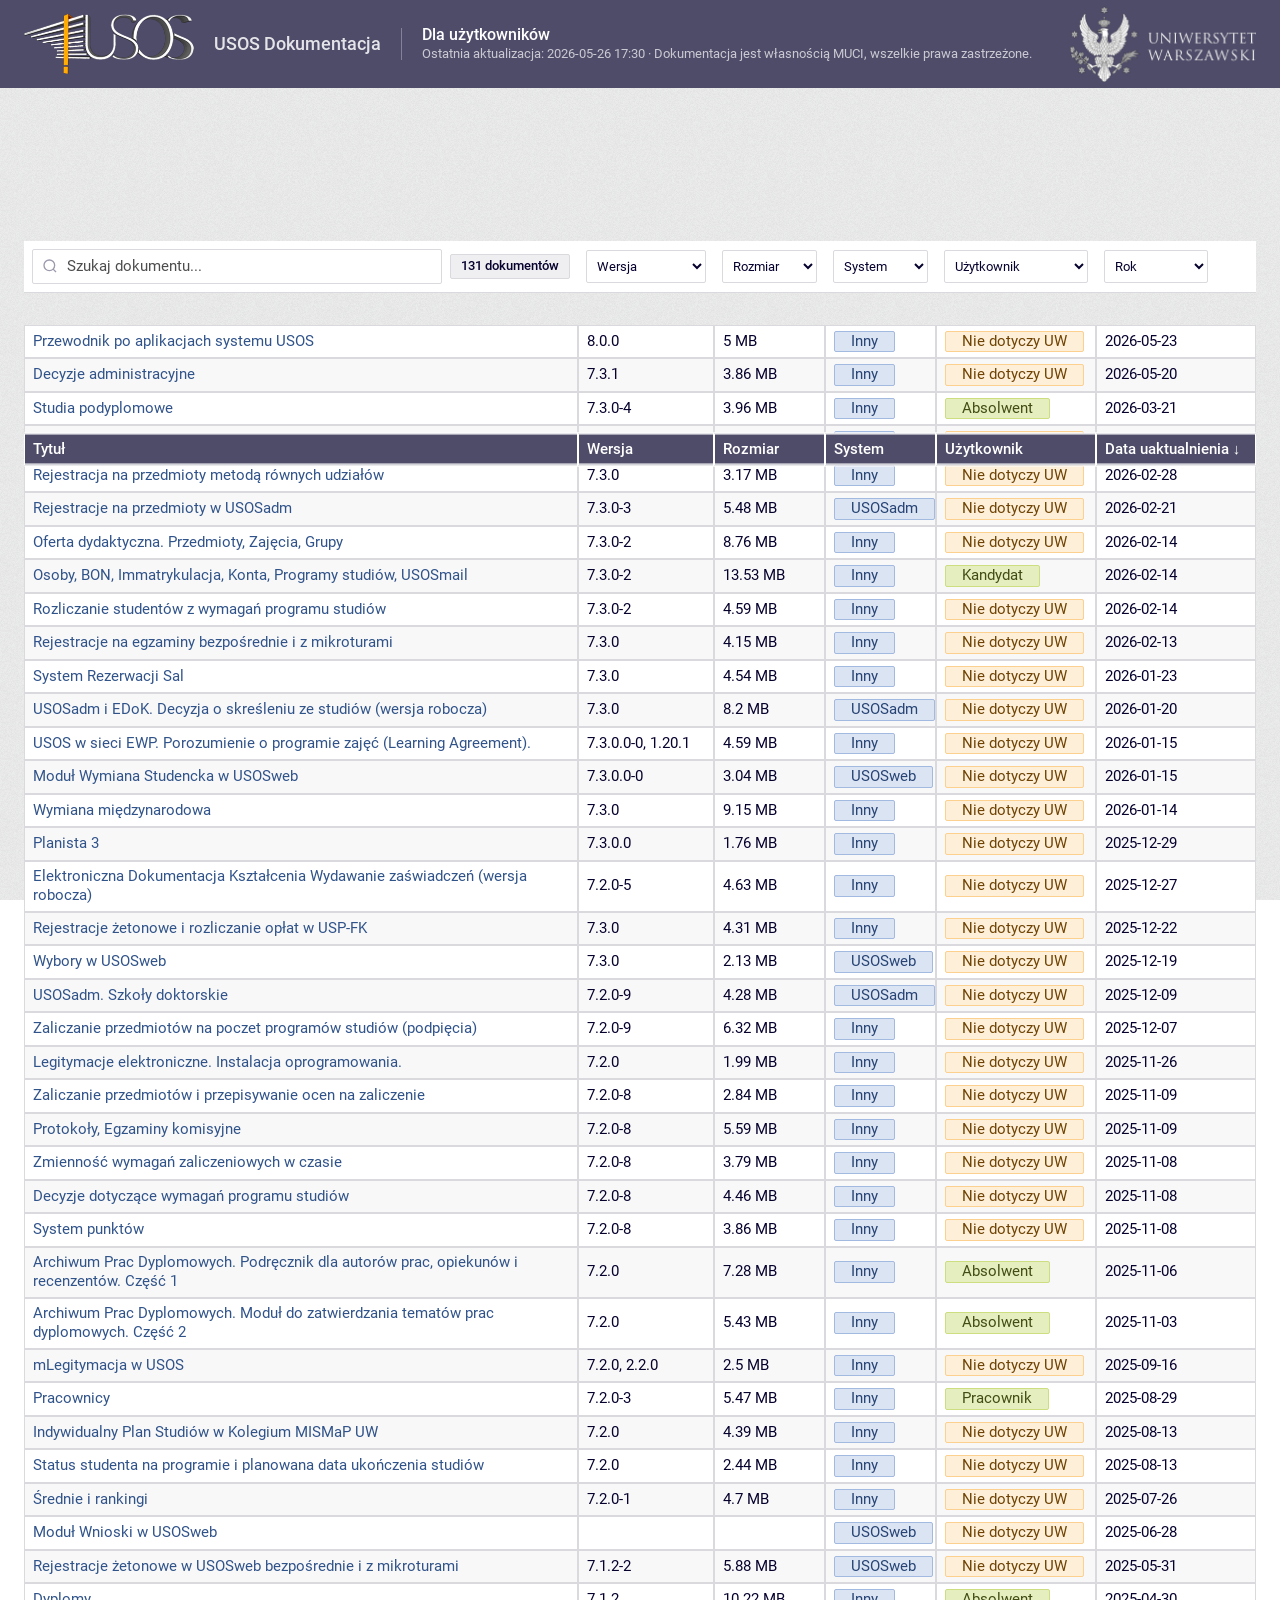
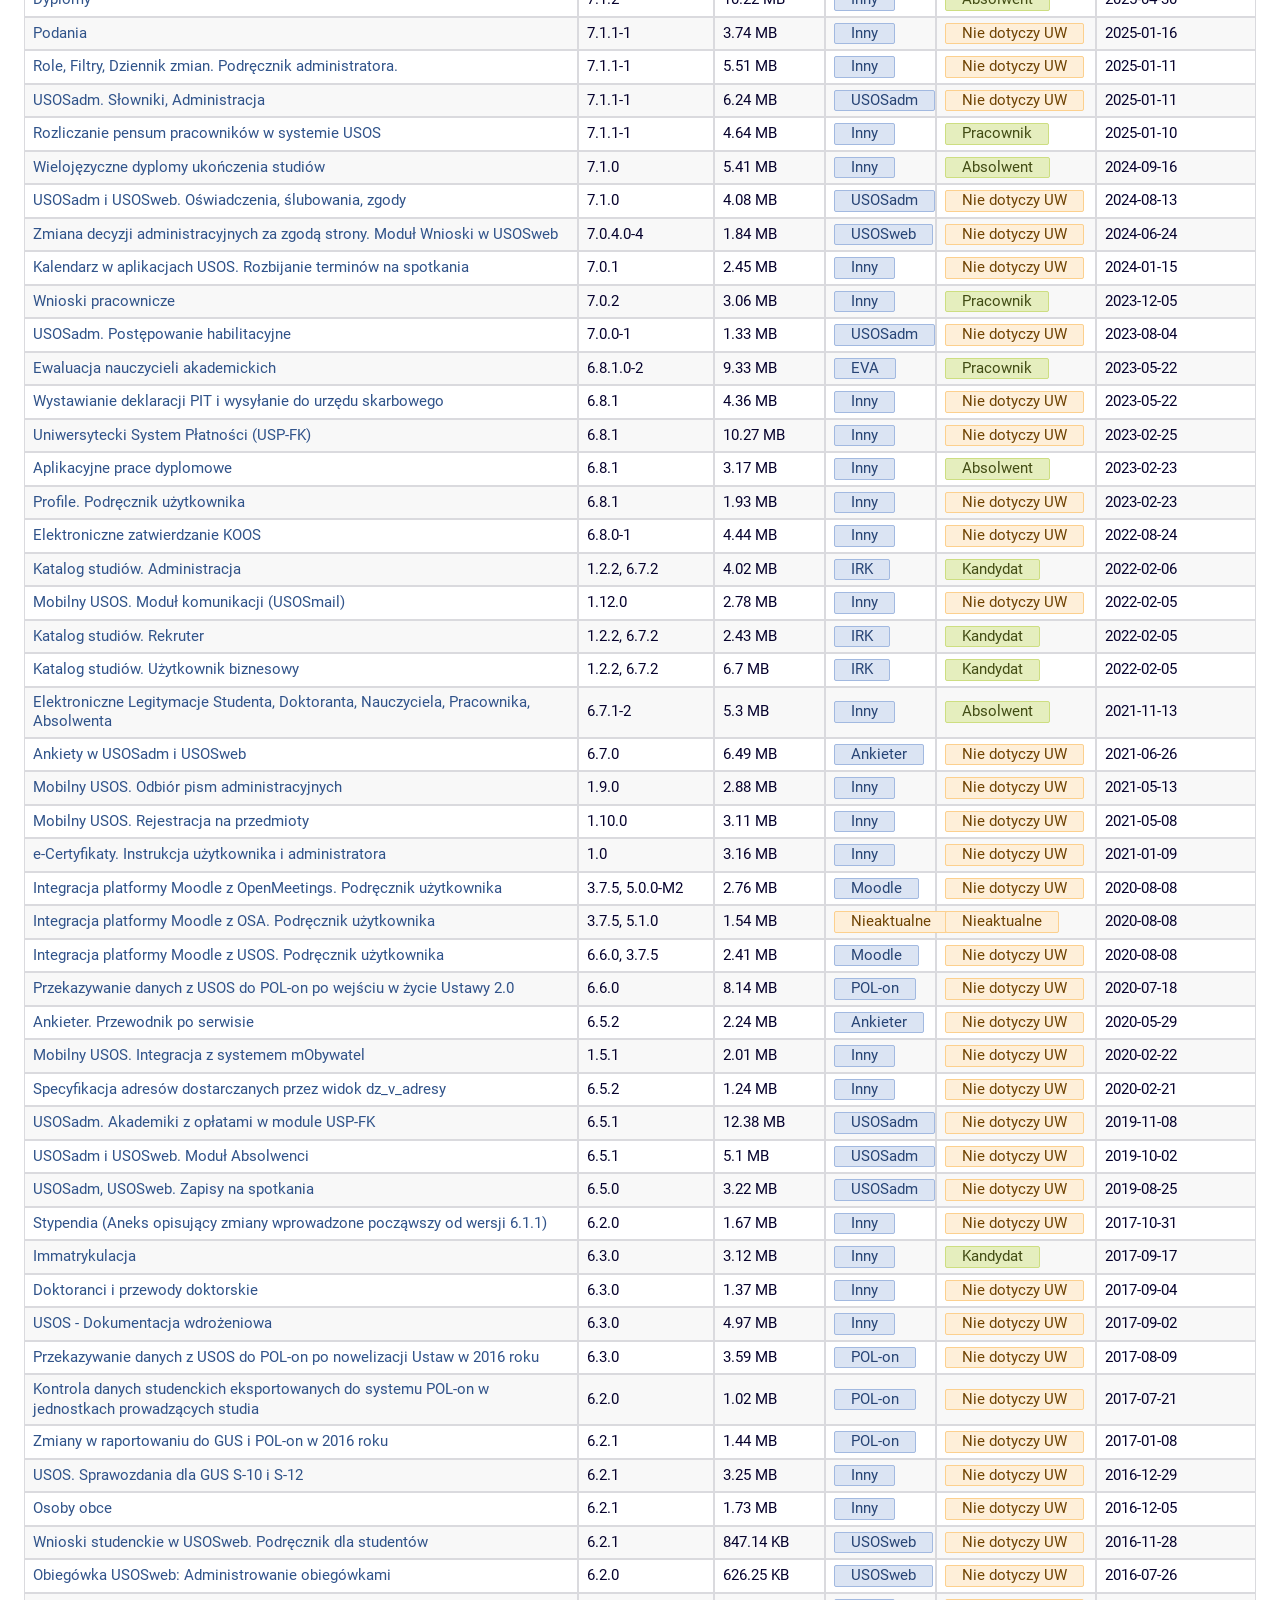
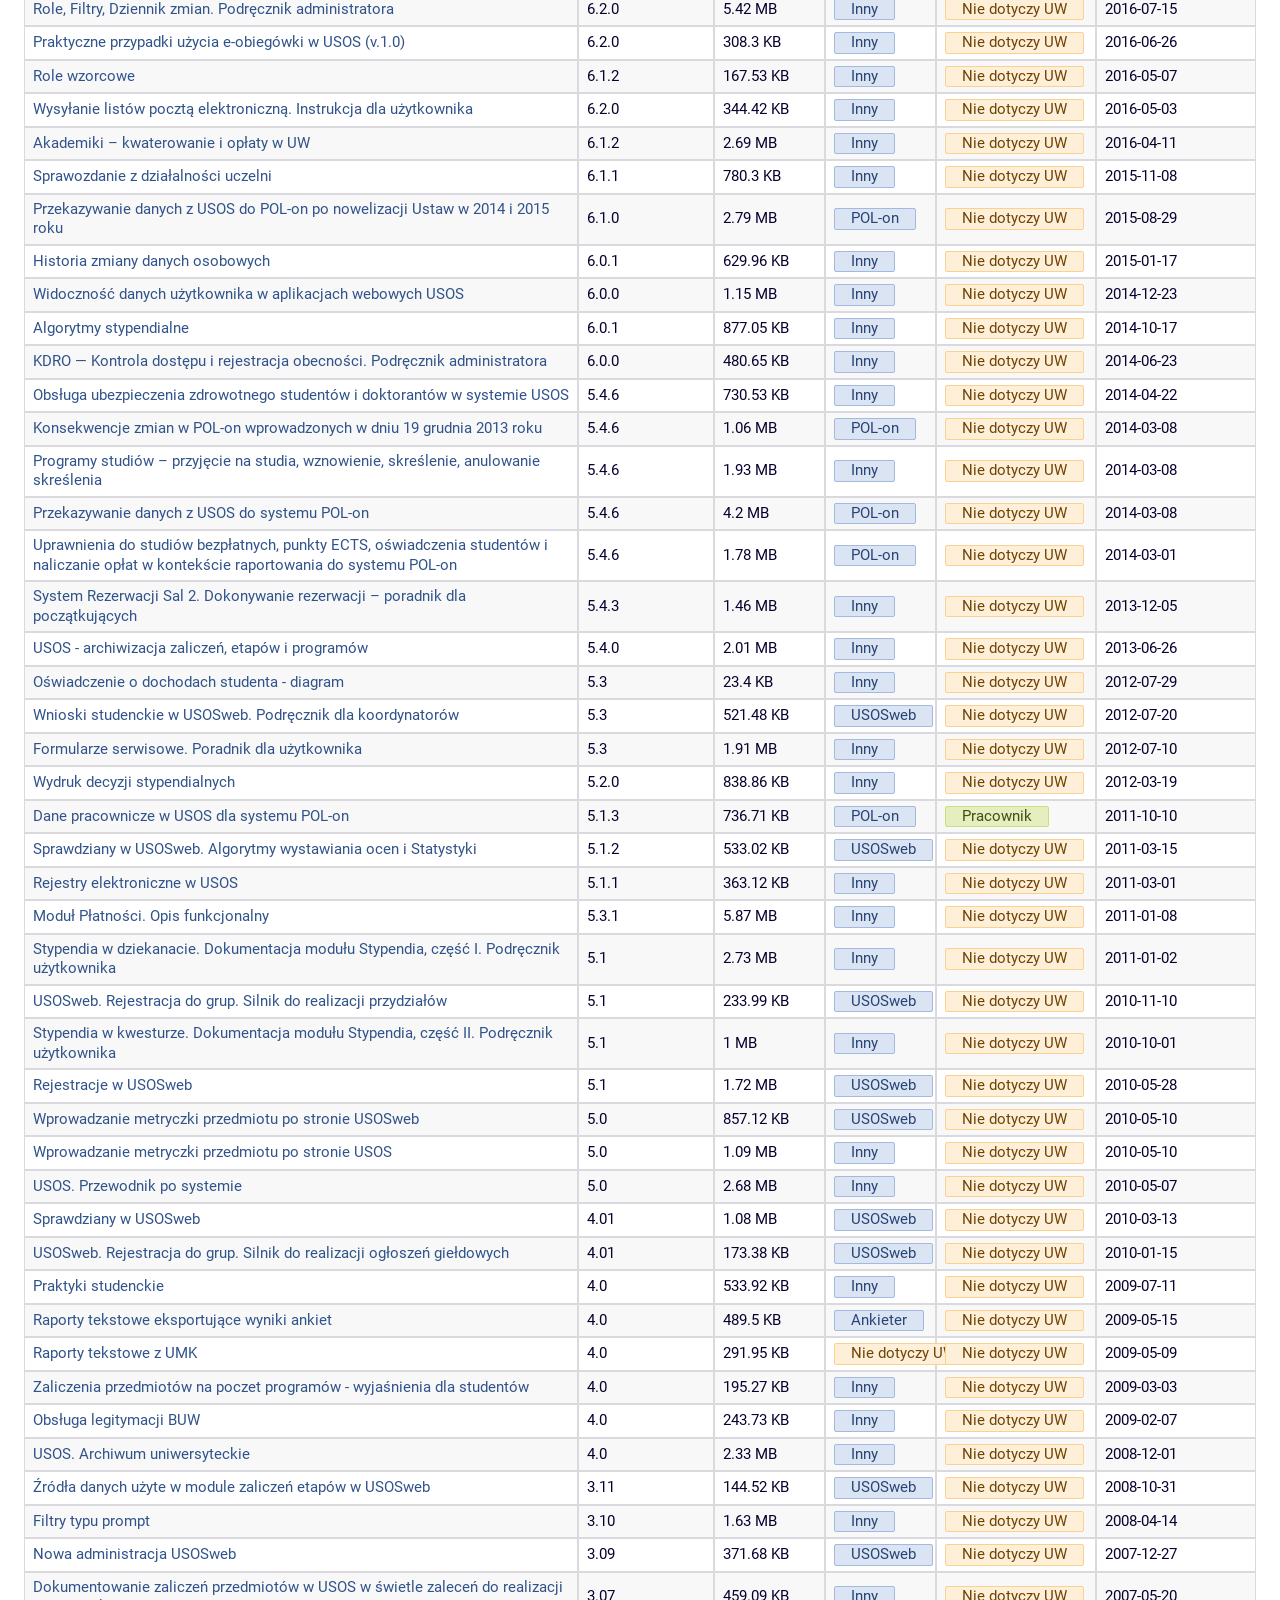
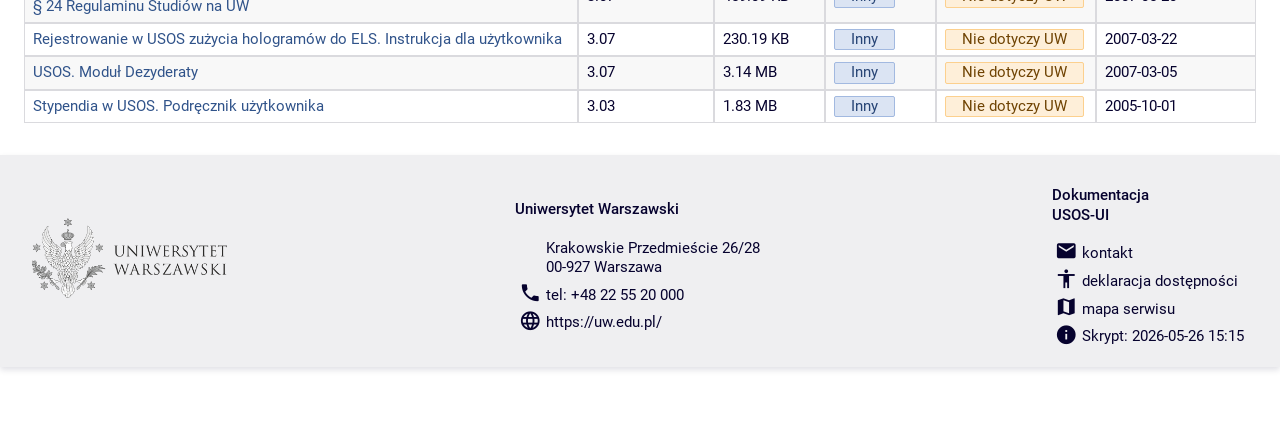
==== commit dbe6f57e: "Aktualizacja dokumentacji 2026-05-26 17:30" ====
--- a/dokumentacja.html
+++ b/dokumentacja.html
@@ -7,7 +7,7 @@
 <link rel="stylesheet" href="usos-ui/css/base.css">
 <script type="module" src="usos-ui/index.js"></script>
 <title>Dla użytkowników — USOS Dokumentacja</title>
-<style>.toolbar{background:var(--background);padding:8px 0;display:grid;grid-template-columns:45% 11% 9% 9% 13% 1fr 2.5rem;gap:0;align-items:center;border-bottom:1px solid var(--border);position:sticky;top:88px;z-index:100}input[type=search]::-webkit-search-cancel-button{display:none}#btn-clear,#btn-clear-search{display:none;border:none;background:none;cursor:pointer;color:var(--accent-red);font-size:1.25rem;font-weight:700;line-height:1;border-radius:2px;transition:color .15s;align-items:center;justify-content:center}#btn-clear{padding:4px 6px}#btn-clear-search{padding:2px 4px;font-size:1rem}#btn-clear:hover{color:var(--font-color)}#btn-clear[data-active],#btn-clear-search[data-active]{display:flex}.toolbar-spacer{display:block}.search-wrap{position:relative;display:flex;align-items:center;gap:8px;min-width:0;margin:0 0.5rem}.search-wrap svg{position:absolute;left:10px;top:50%;transform:translateY(-50%);opacity:.4;pointer-events:none}#search{flex:1;min-width:0;padding:7px 12px 7px 34px;border:1px solid var(--border);border-radius:2px;font-size:0.9375rem;font-family:inherit;outline:none;transition:border .15s}#search:focus{border-color:var(--accent-blue);outline:1px solid var(--accent-blue);outline-offset:2px}#search::placeholder{color:var(--grey)}#count{font-size:0.8125rem;font-weight:500;color:var(--font-color);background:var(--background-secondary);border:1px solid var(--border);border-radius:2px;padding:3px 10px;white-space:nowrap;flex-shrink:0;transition:background .15s,color .15s,border-color .15s}#count[data-filtered]{background:var(--accent-blue);color:#fff;border-color:var(--accent-blue)}.toolbar select{width:calc(100% - 1rem);margin:0 0.5rem;padding:7px 6px;box-sizing:border-box;border:1px solid var(--border);border-radius:2px;font-size:0.8125rem;font-family:inherit;background:var(--background);color:var(--font-color);cursor:pointer;outline:none}.toolbar select:focus{border-color:var(--accent-blue);outline:1px solid var(--accent-blue);outline-offset:2px}.table-wrap{overflow-x:auto}#tbl{width:100%;table-layout:fixed;border-collapse:separate;border-spacing:0}#tbl th{box-shadow:inset 0 -1px 0 var(--on-primary)}#tbl tbody>tr>td{background:var(--background)}#tbl tbody>tr.even>td{background:#F8F8F8}#tbl tr:hover td{background:var(--background-secondary) !important}tr.hidden{display:none}#tbl td:first-child a{color:var(--accent-blue);text-decoration:none;font-weight:400}#tbl td:first-child a:hover{text-decoration:underline}th.sort-asc::after{content:" ↑"}th.sort-desc::after{content:" ↓"}th{position:sticky;top:0;z-index:10;background:var(--primary)}th[data-col]{cursor:pointer;user-select:none}th[data-col]:hover{background:rgba(255,255,255,0.12)}th[data-col]:active{background:rgba(255,255,255,0.2)}th[data-col]:focus{outline:2px solid #fff;outline-offset:-2px}.site-header{background:var(--primary);color:var(--on-primary);display:flex;align-items:center;gap:1.25rem;padding:0 1.5rem;min-height:88px;box-sizing:border-box;position:sticky;top:0;z-index:200}.site-header__brand{display:flex;align-items:center;gap:0.75rem;flex-shrink:0;color:var(--on-primary);text-decoration:none;font-size:1.125rem;font-weight:500;white-space:nowrap}.site-header__brand img{height:60px}.site-header__title{color:var(--on-primary);text-decoration:none;font-size:1.125rem;font-weight:500;white-space:nowrap;opacity:.85}.site-header__title:hover{opacity:1;text-decoration:underline}.site-header__sep{width:1px;height:32px;background:rgba(255,255,255,0.3);flex-shrink:0}.site-header__page{flex:1;min-width:0}.site-header h1{color:var(--on-primary);font-size:1rem;font-weight:500;margin:0 0 0.1rem 0;line-height:1.2}.site-header .doc-meta{color:rgba(255,255,255,0.7);font-size:0.8125rem;margin:0}.site-header__usos{flex-shrink:0;margin-left:auto;line-height:0}.site-header__usos img{height:76px}.doc-meta{font-size:0.875rem;color:var(--grey);margin:0}.empty-wrap{padding:16px 0}#main-content{padding:0.75rem 1.5rem 0;box-sizing:border-box}usos-footer{display:block;margin-bottom:3.5rem}#table-wrap{}@media(max-width:700px){.toolbar{grid-template-columns:1fr 1fr;padding:8px 0}.toolbar-spacer{display:none}#count{display:none}.site-header__sep,.site-header__usos{display:none}.site-header{gap:0.75rem;padding:0 1rem}th,td{padding:7px 8px;font-size:0.8125rem}}</style>
+<style>.toolbar{background:var(--background);padding:8px 0;display:grid;grid-template-columns:45% 11% 9% 9% 13% 1fr 2.5rem;gap:0;align-items:center;border-bottom:1px solid var(--border);position:sticky;top:88px;z-index:100}input[type=search]::-webkit-search-cancel-button{display:none}#btn-clear,#btn-clear-search{display:none;border:none;background:none;cursor:pointer;color:var(--accent-red);font-size:1.25rem;font-weight:700;line-height:1;border-radius:2px;transition:color .15s;align-items:center;justify-content:center}#btn-clear{padding:4px 6px}#btn-clear-search{padding:2px 4px;font-size:1rem}#btn-clear:hover{color:var(--font-color)}#btn-clear[data-active],#btn-clear-search[data-active]{display:flex}.toolbar-spacer{display:block}.search-wrap{position:relative;display:flex;align-items:center;gap:8px;min-width:0;margin:0 0.5rem}.search-wrap svg{position:absolute;left:10px;top:50%;transform:translateY(-50%);opacity:.4;pointer-events:none}#search{flex:1;min-width:0;padding:7px 12px 7px 34px;border:1px solid var(--border);border-radius:2px;font-size:0.9375rem;font-family:inherit;outline:none;transition:border .15s}#search:focus{border-color:var(--accent-blue);outline:1px solid var(--accent-blue);outline-offset:2px}#search::placeholder{color:var(--grey)}#count{font-size:0.8125rem;font-weight:500;color:var(--font-color);background:var(--background-secondary);border:1px solid var(--border);border-radius:2px;padding:3px 10px;white-space:nowrap;flex-shrink:0;transition:background .15s,color .15s,border-color .15s}#count[data-filtered]{background:var(--accent-blue);color:#fff;border-color:var(--accent-blue)}.toolbar select{width:calc(100% - 1rem);margin:0 0.5rem;padding:7px 6px;box-sizing:border-box;border:1px solid var(--border);border-radius:2px;font-size:0.8125rem;font-family:inherit;background:var(--background);color:var(--font-color);cursor:pointer;outline:none}.toolbar select:focus{border-color:var(--accent-blue);outline:1px solid var(--accent-blue);outline-offset:2px}.table-wrap{overflow-x:auto}#tbl{width:100%;table-layout:fixed;border-collapse:separate;border-spacing:0}#tbl th{box-shadow:inset 0 -1px 0 var(--on-primary)}#tbl tbody>tr>td{background:var(--background)}#tbl tbody>tr.even>td{background:#F8F8F8}#tbl tr:hover td{background:var(--background-secondary) !important}tr.hidden{display:none}#tbl td:first-child a{color:var(--accent-blue);text-decoration:none;font-weight:400}#tbl td:first-child a:hover{text-decoration:underline}th.sort-asc::after{content:" ↑"}th.sort-desc::after{content:" ↓"}th{position:sticky;top:0;z-index:10;background:var(--primary);outline:1px solid var(--on-primary)}th[data-col]{cursor:pointer;user-select:none}th[data-col]:hover{background:rgba(255,255,255,0.12)}th[data-col]:active{background:rgba(255,255,255,0.2)}th[data-col]:focus{outline:2px solid #fff;outline-offset:-2px}.site-header{background:var(--primary);color:var(--on-primary);display:flex;align-items:center;gap:1.25rem;padding:0 1.5rem;min-height:88px;box-sizing:border-box;position:sticky;top:0;z-index:200}.site-header__brand{display:flex;align-items:center;gap:0.75rem;flex-shrink:0;color:var(--on-primary);text-decoration:none;font-size:1.125rem;font-weight:500;white-space:nowrap}.site-header__brand img{height:60px}.site-header__title{color:var(--on-primary);text-decoration:none;font-size:1.125rem;font-weight:500;white-space:nowrap;opacity:.85}.site-header__title:hover{opacity:1;text-decoration:underline}.site-header__sep{width:1px;height:32px;background:rgba(255,255,255,0.3);flex-shrink:0}.site-header__page{flex:1;min-width:0}.site-header h1{color:var(--on-primary);font-size:1rem;font-weight:500;margin:0 0 0.1rem 0;line-height:1.2}.site-header .doc-meta{color:rgba(255,255,255,0.7);font-size:0.8125rem;margin:0}.site-header__usos{flex-shrink:0;margin-left:auto;line-height:0}.site-header__usos img{height:76px}.doc-meta{font-size:0.875rem;color:var(--grey);margin:0}.empty-wrap{padding:16px 0}#main-content{padding:0.75rem 1.5rem 0;box-sizing:border-box;transition:padding-top .1s}usos-footer{display:block;margin-bottom:3.5rem}#table-wrap{}@media(max-width:700px){.toolbar{grid-template-columns:1fr 1fr;padding:8px 0}.toolbar-spacer{display:none}#count{display:none}.site-header__sep,.site-header__usos{display:none}.site-header{gap:0.75rem;padding:0 1rem}th,td{padding:7px 8px;font-size:0.8125rem}}</style>
 </head>
 <body class="usos-ui">
 <skip-links main-content-selector="#main-content"></skip-links>
@@ -19,7 +19,7 @@
 <div class="site-header__sep" aria-hidden="true"></div>
 <div class="site-header__page">
 <h1>Dla użytkowników</h1>
-<p class="doc-meta">Ostatnia aktualizacja: 2026-05-26 17:27 &middot; Dokumentacja jest własnością MUCI, wszelkie prawa zastrzeżone.</p>
+<p class="doc-meta">Ostatnia aktualizacja: 2026-05-26 17:30 &middot; Dokumentacja jest własnością MUCI, wszelkie prawa zastrzeżone.</p>
 </div>
 <a href="https://uw.edu.pl" class="site-header__usos" target="_blank" rel="noopener" title="uw.edu.pl">
 <img src="img/uw-logo.png" alt="Uniwersytet Warszawski"></a>
@@ -186,6 +186,6 @@
 </footer-panel>
 </usos-footer>
 <top-scroller></top-scroller>
-<script>(function(){var rows=[].slice.call(document.querySelectorAll("#tbody tr"));var search=document.getElementById("search");var fSys=document.getElementById("filterSys");var fUser=document.getElementById("filterUser");var fVer=document.getElementById("filterVer");var fSize=document.getElementById("filterSize");var fYear=document.getElementById("filterYear");var btnClear=document.getElementById("btn-clear");var btnClearSearch=document.getElementById("btn-clear-search");var count=document.getElementById("count");var empty=document.getElementById("empty");var tbl=document.getElementById("tbl");var sys={},usr={},ver={},yr={};rows.forEach(function(r){sys[r.dataset.tag]=1;usr[r.dataset.user]=1;var raw=r.cells[1]?r.cells[1].textContent.trim():"";var m=raw.match(/^(\d+\.\d+)/);if(m)ver[m[1]]=1;var ds=r.cells[5]?(r.cells[5].dataset.sort||""):"";var y=ds.substring(0,4);if(y&&y.match(/^\d{4}$/))yr[y]=1;});function fillSelect(sel,present){  Object.keys(present).filter(Boolean).sort(function(a,b){return a.localeCompare(b,"pl");}).forEach(function(v){var o=document.createElement("option");o.value=v;o.text=v;sel.appendChild(o);});}fillSelect(fSys,sys);fillSelect(fUser,usr);Object.keys(yr).sort(function(a,b){return b-a;}).forEach(function(y){var o=document.createElement("option");o.value=y;o.text=y;fYear.appendChild(o);});Object.keys(ver).sort(function(a,b){return b.localeCompare(a,undefined,{numeric:true});}).forEach(function(v){if(v){var o=document.createElement("option");o.value=v;o.text=v;fVer.appendChild(o);}});[{v:"sm",t:"< 1 MB"},{v:"md",t:"1 – 5 MB"},{v:"lg",t:"> 5 MB"}].forEach(function(x){var o=document.createElement("option");o.value=x.v;o.text=x.t;fSize.appendChild(o);});var sortCol=-1,sortDir=1;function sortRows(){  if(sortCol<0) return;  var tbody=document.getElementById("tbody");  if(!tbody) return;  var allR=[].slice.call(tbody.children);  var visR=allR.filter(function(r){return !r.classList.contains("hidden");});  var hidR=allR.filter(function(r){return  r.classList.contains("hidden");});  visR.sort(function(a,b){    var av="",bv="";    if(sortCol===3){av=a.getAttribute("data-tag")||""; bv=b.getAttribute("data-tag")||"";}    else if(sortCol===4){av=a.getAttribute("data-user")||""; bv=b.getAttribute("data-user")||"";}    else {      var ac=a.cells[sortCol],bc=b.cells[sortCol];      av=ac?(ac.getAttribute("data-sort")||ac.textContent.trim()):"";      bv=bc?(bc.getAttribute("data-sort")||bc.textContent.trim()):"";    }    if(/^\d{4}-\d{2}-\d{2}/.test(av)&&/^\d{4}-\d{2}-\d{2}/.test(bv)) return (av<bv?-1:av>bv?1:0)*sortDir;    var an=parseFloat(av),bn=parseFloat(bv);    var num=(!isNaN(an)&&!isNaN(bn))?(an-bn):NaN;    return (isNaN(num)||num===0?av.localeCompare(bv,"pl",{numeric:true}):num)*sortDir;  });  var frag=document.createDocumentFragment();  visR.forEach(function(r){frag.appendChild(r);});  hidR.forEach(function(r){frag.appendChild(r);});  tbody.appendChild(frag);}document.querySelectorAll("th[data-col]").forEach(function(th){  th.addEventListener("click",function(){    var col=+this.dataset.col;    if(sortCol===col){sortDir*=-1;}else{sortCol=col;sortDir=1;}    document.querySelectorAll("th[data-col]").forEach(function(h){h.classList.remove("sort-asc","sort-desc");h.setAttribute("aria-sort","none");});    this.classList.add(sortDir===1?"sort-asc":"sort-desc");    this.setAttribute("aria-sort",sortDir===1?"ascending":"descending");    sortRows();  });});function filter(){  var q=search.value.toLowerCase(),s=fSys.value,u=fUser.value,v=fVer.value,z=fSize.value,y=fYear.value,vis=0;  rows=[].slice.call(document.querySelectorAll("#tbody tr"));  rows.forEach(function(r){    var dv=r.cells[1]?r.cells[1].textContent.trim():"";    var vm=!v||((dv.match(/^(\d+\.\d+)/)||["",""])[1]===v);    var ry=r.cells[5]?(r.cells[5].dataset.sort||"").substring(0,4):"";    var bytes=r.cells[2]?parseFloat(r.cells[2].dataset.sort||"0"):0;    var zm=!z||(z==="sm"&&bytes<1048576)||(z==="md"&&bytes>=1048576&&bytes<5242880)||(z==="lg"&&bytes>=5242880);    var ok=(!q||r.textContent.toLowerCase().indexOf(q)!==-1)&&(!s||r.dataset.tag===s)&&(!u||r.dataset.user===u)&&vm&&zm&&(!y||ry===y);    r.classList.toggle("hidden",!ok);    if(ok)vis++;  });  sortRows();  var evenIdx=0;rows=[].slice.call(document.querySelectorAll("#tbody tr"));rows.forEach(function(r){if(!r.classList.contains("hidden")){r.classList.toggle("even",evenIdx%2===1);evenIdx++;}else{r.classList.remove("even");}});  var total=rows.length;count.textContent=vis===total?total+" dokumentów":vis+" z "+total+" dokumentów";  var anyActive=q||s||u||v||z||y;if(anyActive){btnClear.setAttribute("data-active","");count.setAttribute("data-filtered","");}else{btnClear.removeAttribute("data-active");count.removeAttribute("data-filtered");}if(q){btnClearSearch.setAttribute("data-active","");}else{btnClearSearch.removeAttribute("data-active");}  empty.style.display=vis===0?"block":"none";  tbl.style.display=vis===0?"none":"";}search.addEventListener("input",filter);fSys.addEventListener("change",filter);fUser.addEventListener("change",filter);fVer.addEventListener("change",filter);fSize.addEventListener("change",filter);fYear.addEventListener("change",filter);btnClear.addEventListener("click",function(){search.value="";fSys.value="";fUser.value="";fVer.value="";fSize.value="";fYear.value="";filter();});btnClearSearch.addEventListener("click",function(){search.value="";filter();search.focus();});document.querySelectorAll("th[data-col]").forEach(function(th){  th.addEventListener("keydown",function(e){if(e.key==="Enter"||e.key===" "){e.preventDefault();th.click();}});});(function setThTop(){var hdr=document.querySelector(".site-header");var tb=document.querySelector(".toolbar");function upd(){var t=Math.round((hdr?hdr.getBoundingClientRect().height:0)+(tb?tb.getBoundingClientRect().height:0));document.querySelectorAll("thead th").forEach(function(th){th.style.top=t+"px";});}upd();setTimeout(upd,300);setTimeout(upd,1000);new ResizeObserver(upd).observe(document.body);})();filter();var thDate=document.querySelector("th[data-col='5']");if(thDate){  sortCol=5;sortDir=-1;thDate.classList.add("sort-desc");  var tbody2=document.getElementById("tbody");  [].slice.call(tbody2.querySelectorAll("tr")).sort(function(a,b){    var av=a.cells[5]?(a.cells[5].getAttribute("data-sort")||a.cells[5].textContent.trim()):"";    var bv=b.cells[5]?(b.cells[5].getAttribute("data-sort")||b.cells[5].textContent.trim()):"";    return av<bv?1:av>bv?-1:0;  }).forEach(function(r){tbody2.appendChild(r);});}})();</script>
+<script>(function(){var rows=[].slice.call(document.querySelectorAll("#tbody tr"));var search=document.getElementById("search");var fSys=document.getElementById("filterSys");var fUser=document.getElementById("filterUser");var fVer=document.getElementById("filterVer");var fSize=document.getElementById("filterSize");var fYear=document.getElementById("filterYear");var btnClear=document.getElementById("btn-clear");var btnClearSearch=document.getElementById("btn-clear-search");var count=document.getElementById("count");var empty=document.getElementById("empty");var tbl=document.getElementById("tbl");var sys={},usr={},ver={},yr={};rows.forEach(function(r){sys[r.dataset.tag]=1;usr[r.dataset.user]=1;var raw=r.cells[1]?r.cells[1].textContent.trim():"";var m=raw.match(/^(\d+\.\d+)/);if(m)ver[m[1]]=1;var ds=r.cells[5]?(r.cells[5].dataset.sort||""):"";var y=ds.substring(0,4);if(y&&y.match(/^\d{4}$/))yr[y]=1;});function fillSelect(sel,present){  Object.keys(present).filter(Boolean).sort(function(a,b){return a.localeCompare(b,"pl");}).forEach(function(v){var o=document.createElement("option");o.value=v;o.text=v;sel.appendChild(o);});}fillSelect(fSys,sys);fillSelect(fUser,usr);Object.keys(yr).sort(function(a,b){return b-a;}).forEach(function(y){var o=document.createElement("option");o.value=y;o.text=y;fYear.appendChild(o);});Object.keys(ver).sort(function(a,b){return b.localeCompare(a,undefined,{numeric:true});}).forEach(function(v){if(v){var o=document.createElement("option");o.value=v;o.text=v;fVer.appendChild(o);}});[{v:"sm",t:"< 1 MB"},{v:"md",t:"1 – 5 MB"},{v:"lg",t:"> 5 MB"}].forEach(function(x){var o=document.createElement("option");o.value=x.v;o.text=x.t;fSize.appendChild(o);});var sortCol=-1,sortDir=1;function sortRows(){  if(sortCol<0) return;  var tbody=document.getElementById("tbody");  if(!tbody) return;  var allR=[].slice.call(tbody.children);  var visR=allR.filter(function(r){return !r.classList.contains("hidden");});  var hidR=allR.filter(function(r){return  r.classList.contains("hidden");});  visR.sort(function(a,b){    var av="",bv="";    if(sortCol===3){av=a.getAttribute("data-tag")||""; bv=b.getAttribute("data-tag")||"";}    else if(sortCol===4){av=a.getAttribute("data-user")||""; bv=b.getAttribute("data-user")||"";}    else {      var ac=a.cells[sortCol],bc=b.cells[sortCol];      av=ac?(ac.getAttribute("data-sort")||ac.textContent.trim()):"";      bv=bc?(bc.getAttribute("data-sort")||bc.textContent.trim()):"";    }    if(/^\d{4}-\d{2}-\d{2}/.test(av)&&/^\d{4}-\d{2}-\d{2}/.test(bv)) return (av<bv?-1:av>bv?1:0)*sortDir;    var an=parseFloat(av),bn=parseFloat(bv);    var num=(!isNaN(an)&&!isNaN(bn))?(an-bn):NaN;    return (isNaN(num)||num===0?av.localeCompare(bv,"pl",{numeric:true}):num)*sortDir;  });  var frag=document.createDocumentFragment();  visR.forEach(function(r){frag.appendChild(r);});  hidR.forEach(function(r){frag.appendChild(r);});  tbody.appendChild(frag);}document.querySelectorAll("th[data-col]").forEach(function(th){  th.addEventListener("click",function(){    var col=+this.dataset.col;    if(sortCol===col){sortDir*=-1;}else{sortCol=col;sortDir=1;}    document.querySelectorAll("th[data-col]").forEach(function(h){h.classList.remove("sort-asc","sort-desc");h.setAttribute("aria-sort","none");});    this.classList.add(sortDir===1?"sort-asc":"sort-desc");    this.setAttribute("aria-sort",sortDir===1?"ascending":"descending");    sortRows();  });});function filter(){  var q=search.value.toLowerCase(),s=fSys.value,u=fUser.value,v=fVer.value,z=fSize.value,y=fYear.value,vis=0;  rows=[].slice.call(document.querySelectorAll("#tbody tr"));  rows.forEach(function(r){    var dv=r.cells[1]?r.cells[1].textContent.trim():"";    var vm=!v||((dv.match(/^(\d+\.\d+)/)||["",""])[1]===v);    var ry=r.cells[5]?(r.cells[5].dataset.sort||"").substring(0,4):"";    var bytes=r.cells[2]?parseFloat(r.cells[2].dataset.sort||"0"):0;    var zm=!z||(z==="sm"&&bytes<1048576)||(z==="md"&&bytes>=1048576&&bytes<5242880)||(z==="lg"&&bytes>=5242880);    var ok=(!q||r.textContent.toLowerCase().indexOf(q)!==-1)&&(!s||r.dataset.tag===s)&&(!u||r.dataset.user===u)&&vm&&zm&&(!y||ry===y);    r.classList.toggle("hidden",!ok);    if(ok)vis++;  });  sortRows();  var evenIdx=0;rows=[].slice.call(document.querySelectorAll("#tbody tr"));rows.forEach(function(r){if(!r.classList.contains("hidden")){r.classList.toggle("even",evenIdx%2===1);evenIdx++;}else{r.classList.remove("even");}});  var total=rows.length;count.textContent=vis===total?total+" dokumentów":vis+" z "+total+" dokumentów";  var anyActive=q||s||u||v||z||y;if(anyActive){btnClear.setAttribute("data-active","");count.setAttribute("data-filtered","");}else{btnClear.removeAttribute("data-active");count.removeAttribute("data-filtered");}if(q){btnClearSearch.setAttribute("data-active","");}else{btnClearSearch.removeAttribute("data-active");}  empty.style.display=vis===0?"block":"none";  tbl.style.display=vis===0?"none":"";}search.addEventListener("input",filter);fSys.addEventListener("change",filter);fUser.addEventListener("change",filter);fVer.addEventListener("change",filter);fSize.addEventListener("change",filter);fYear.addEventListener("change",filter);btnClear.addEventListener("click",function(){search.value="";fSys.value="";fUser.value="";fVer.value="";fSize.value="";fYear.value="";filter();});btnClearSearch.addEventListener("click",function(){search.value="";filter();search.focus();});document.querySelectorAll("th[data-col]").forEach(function(th){  th.addEventListener("keydown",function(e){if(e.key==="Enter"||e.key===" "){e.preventDefault();th.click();}});});(function setOffsets(){var hdr=document.querySelector(".site-header");var tb=document.querySelector(".toolbar");var mc=document.getElementById("main-content");function upd(){var hh=hdr?hdr.getBoundingClientRect().height:0;var th2=tb?tb.getBoundingClientRect().height:0;if(mc)mc.style.paddingTop=(hh+th2+12)+"px";document.querySelectorAll("thead th").forEach(function(el){el.style.top=(hh+th2)+"px";});}upd();setTimeout(upd,200);setTimeout(upd,800);new ResizeObserver(upd).observe(document.body);})();filter();var thDate=document.querySelector("th[data-col='5']");if(thDate){  sortCol=5;sortDir=-1;thDate.classList.add("sort-desc");  var tbody2=document.getElementById("tbody");  [].slice.call(tbody2.querySelectorAll("tr")).sort(function(a,b){    var av=a.cells[5]?(a.cells[5].getAttribute("data-sort")||a.cells[5].textContent.trim()):"";    var bv=b.cells[5]?(b.cells[5].getAttribute("data-sort")||b.cells[5].textContent.trim()):"";    return av<bv?1:av>bv?-1:0;  }).forEach(function(r){tbody2.appendChild(r);});}})();</script>
 </body>
 </html>
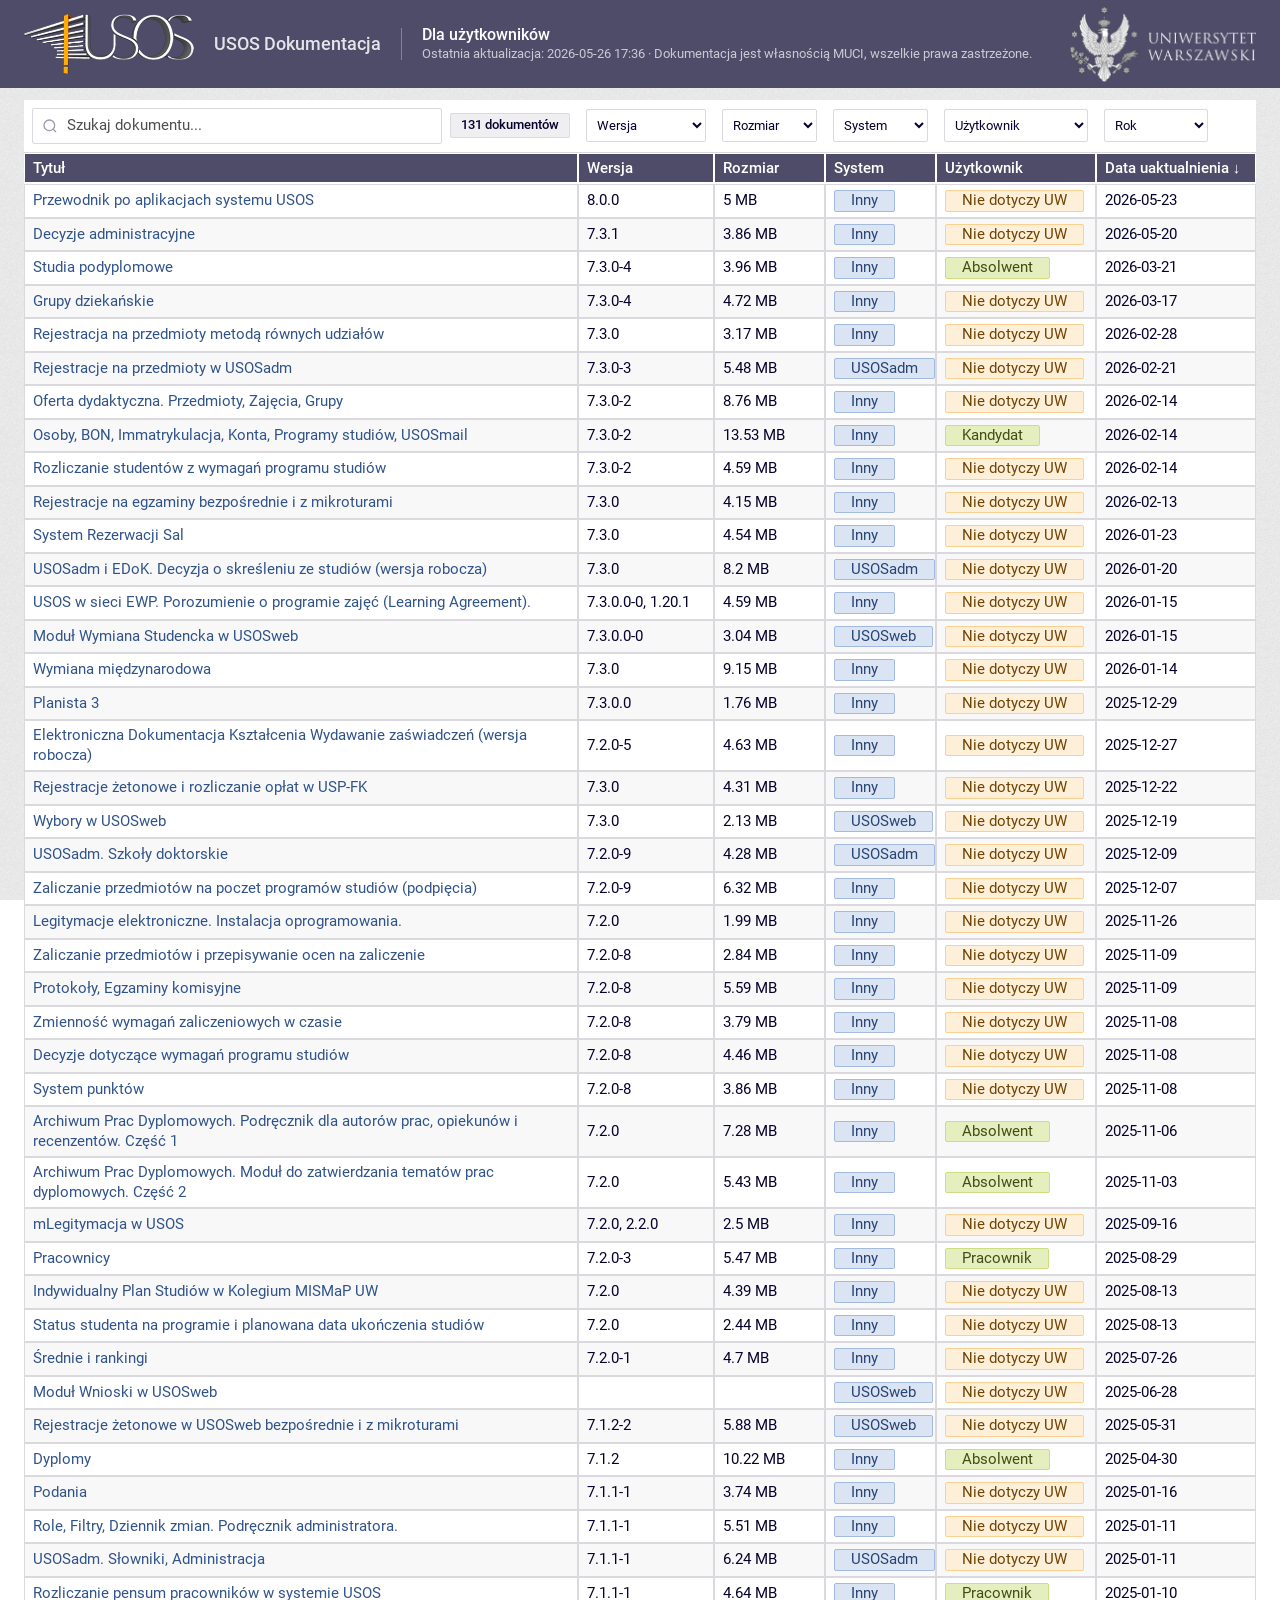
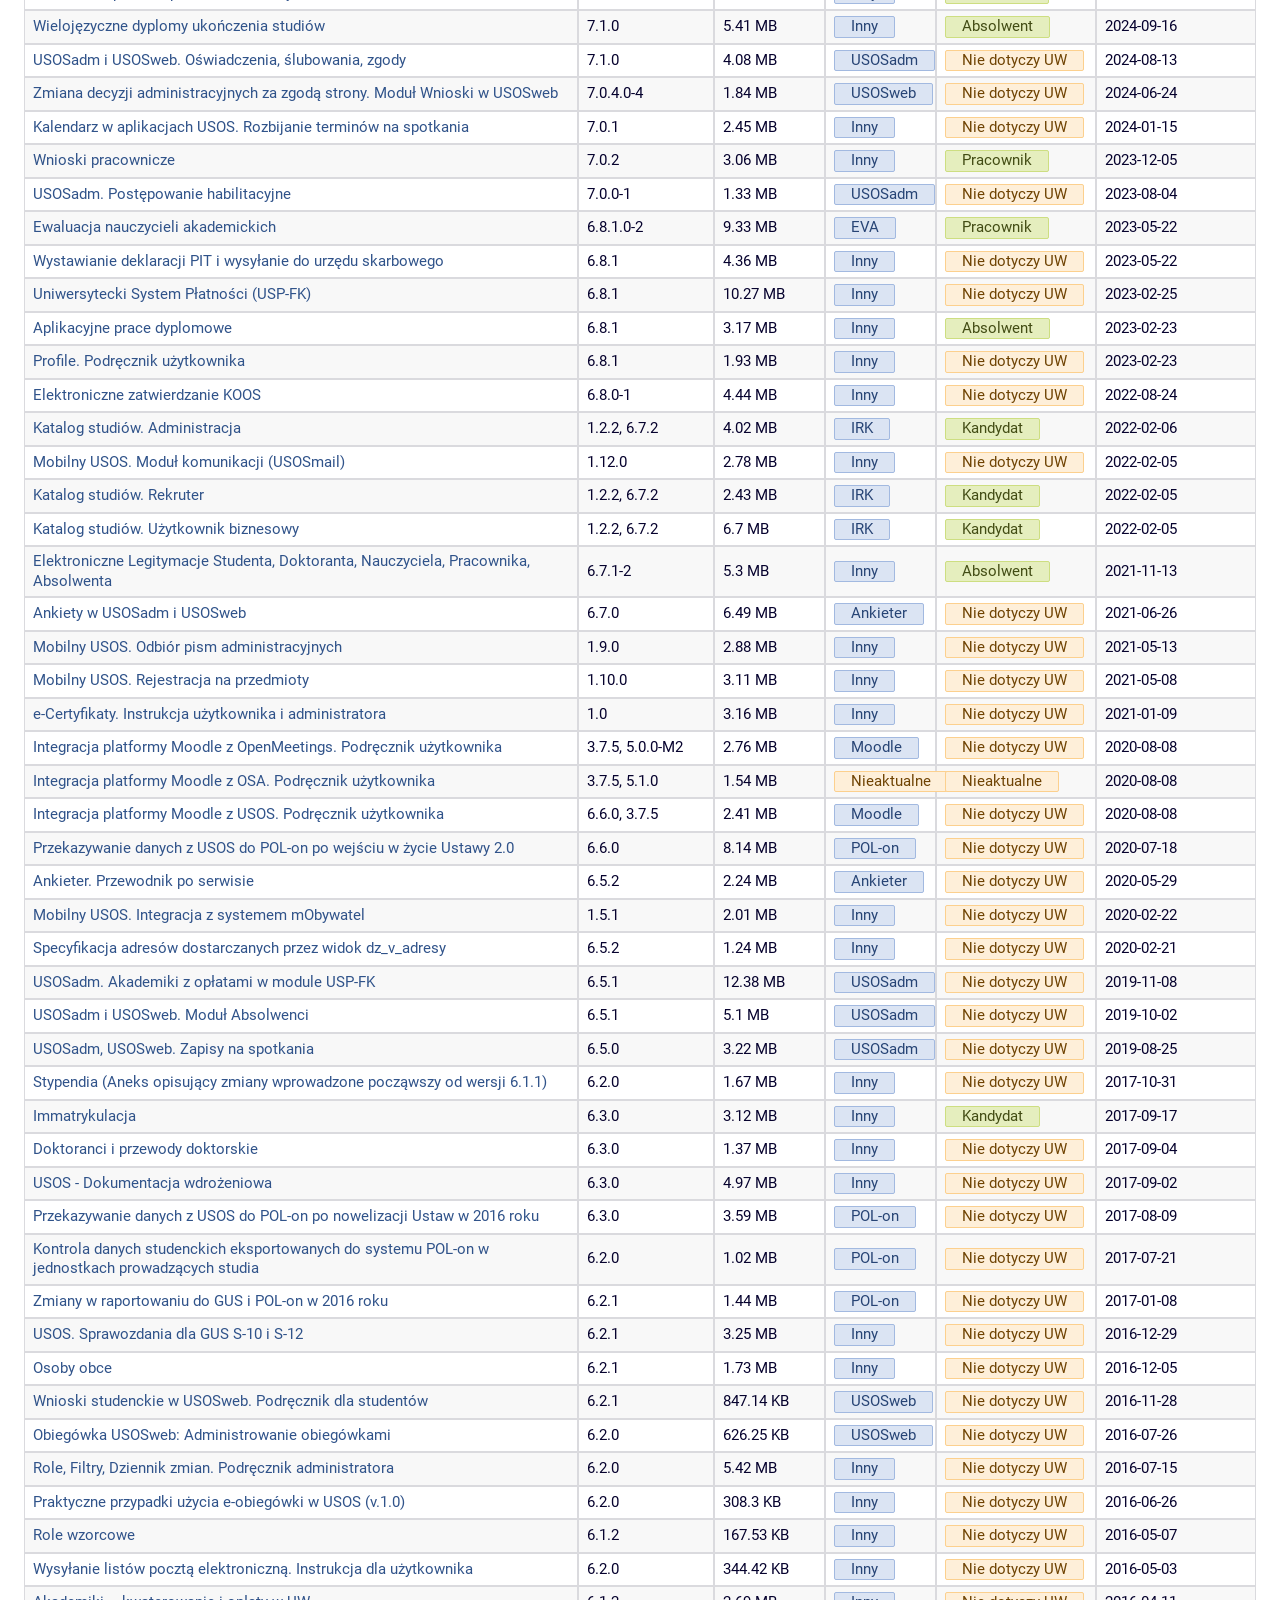
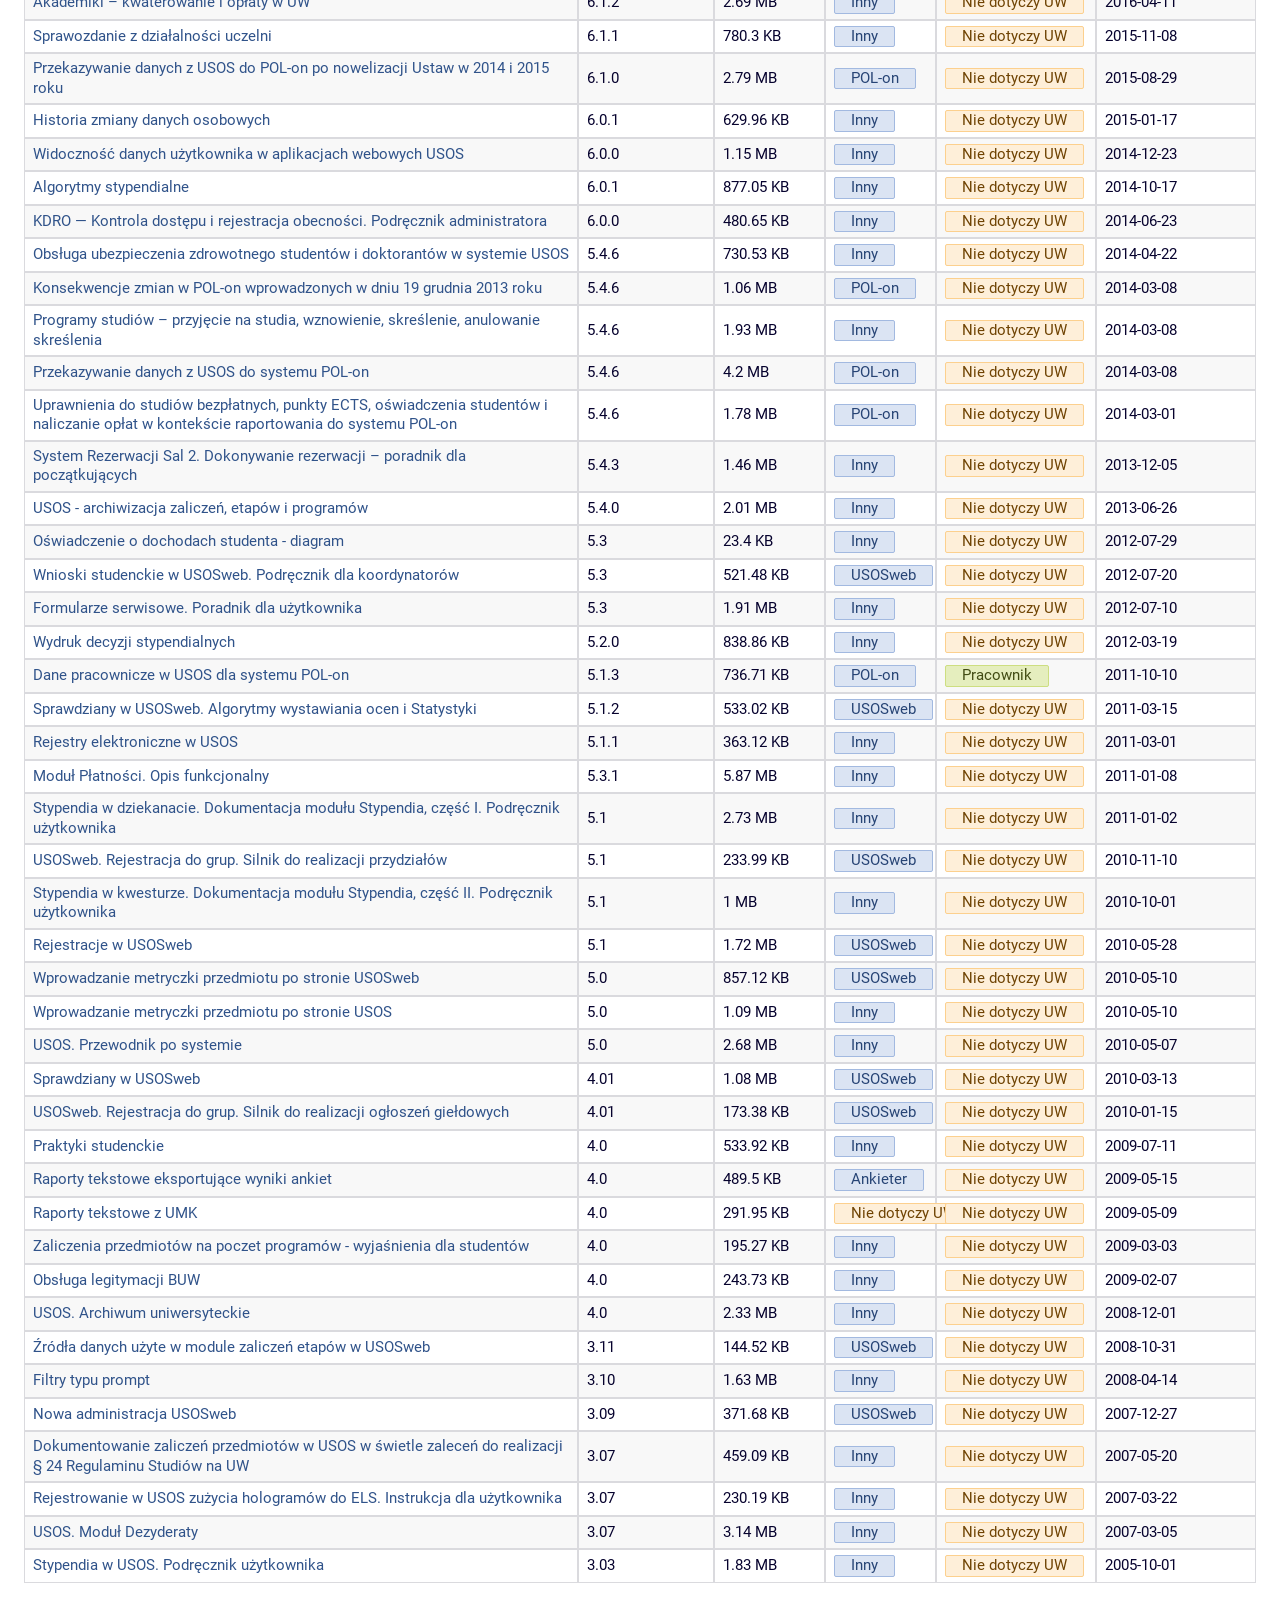
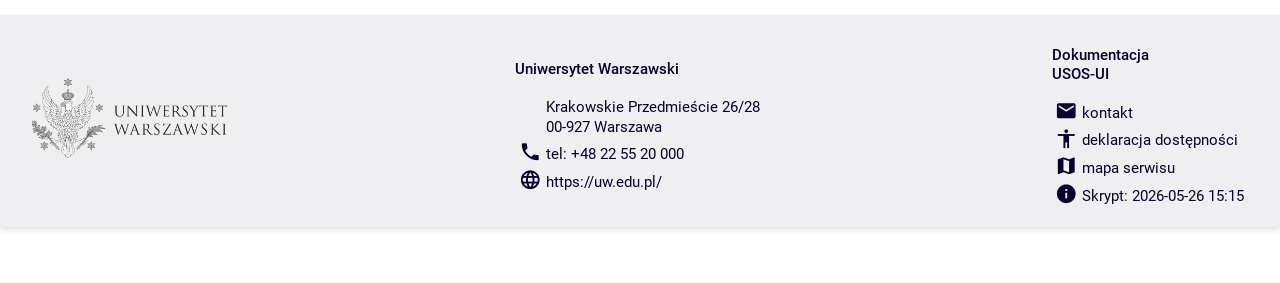
==== commit 6eade8fe: "Aktualizacja dokumentacji 2026-05-26 17:35" ====
--- a/dokumentacja.html
+++ b/dokumentacja.html
@@ -7,7 +7,7 @@
 <link rel="stylesheet" href="usos-ui/css/base.css">
 <script type="module" src="usos-ui/index.js"></script>
 <title>Dla użytkowników — USOS Dokumentacja</title>
-<style>.toolbar{background:var(--background);padding:8px 0;display:grid;grid-template-columns:45% 11% 9% 9% 13% 1fr 2.5rem;gap:0;align-items:center;border-bottom:1px solid var(--border);position:sticky;top:88px;z-index:100}input[type=search]::-webkit-search-cancel-button{display:none}#btn-clear,#btn-clear-search{display:none;border:none;background:none;cursor:pointer;color:var(--accent-red);font-size:1.25rem;font-weight:700;line-height:1;border-radius:2px;transition:color .15s;align-items:center;justify-content:center}#btn-clear{padding:4px 6px}#btn-clear-search{padding:2px 4px;font-size:1rem}#btn-clear:hover{color:var(--font-color)}#btn-clear[data-active],#btn-clear-search[data-active]{display:flex}.toolbar-spacer{display:block}.search-wrap{position:relative;display:flex;align-items:center;gap:8px;min-width:0;margin:0 0.5rem}.search-wrap svg{position:absolute;left:10px;top:50%;transform:translateY(-50%);opacity:.4;pointer-events:none}#search{flex:1;min-width:0;padding:7px 12px 7px 34px;border:1px solid var(--border);border-radius:2px;font-size:0.9375rem;font-family:inherit;outline:none;transition:border .15s}#search:focus{border-color:var(--accent-blue);outline:1px solid var(--accent-blue);outline-offset:2px}#search::placeholder{color:var(--grey)}#count{font-size:0.8125rem;font-weight:500;color:var(--font-color);background:var(--background-secondary);border:1px solid var(--border);border-radius:2px;padding:3px 10px;white-space:nowrap;flex-shrink:0;transition:background .15s,color .15s,border-color .15s}#count[data-filtered]{background:var(--accent-blue);color:#fff;border-color:var(--accent-blue)}.toolbar select{width:calc(100% - 1rem);margin:0 0.5rem;padding:7px 6px;box-sizing:border-box;border:1px solid var(--border);border-radius:2px;font-size:0.8125rem;font-family:inherit;background:var(--background);color:var(--font-color);cursor:pointer;outline:none}.toolbar select:focus{border-color:var(--accent-blue);outline:1px solid var(--accent-blue);outline-offset:2px}.table-wrap{overflow-x:auto}#tbl{width:100%;table-layout:fixed;border-collapse:separate;border-spacing:0}#tbl th{box-shadow:inset 0 -1px 0 var(--on-primary)}#tbl tbody>tr>td{background:var(--background)}#tbl tbody>tr.even>td{background:#F8F8F8}#tbl tr:hover td{background:var(--background-secondary) !important}tr.hidden{display:none}#tbl td:first-child a{color:var(--accent-blue);text-decoration:none;font-weight:400}#tbl td:first-child a:hover{text-decoration:underline}th.sort-asc::after{content:" ↑"}th.sort-desc::after{content:" ↓"}th{position:sticky;top:0;z-index:10;background:var(--primary);outline:1px solid var(--on-primary)}th[data-col]{cursor:pointer;user-select:none}th[data-col]:hover{background:rgba(255,255,255,0.12)}th[data-col]:active{background:rgba(255,255,255,0.2)}th[data-col]:focus{outline:2px solid #fff;outline-offset:-2px}.site-header{background:var(--primary);color:var(--on-primary);display:flex;align-items:center;gap:1.25rem;padding:0 1.5rem;min-height:88px;box-sizing:border-box;position:sticky;top:0;z-index:200}.site-header__brand{display:flex;align-items:center;gap:0.75rem;flex-shrink:0;color:var(--on-primary);text-decoration:none;font-size:1.125rem;font-weight:500;white-space:nowrap}.site-header__brand img{height:60px}.site-header__title{color:var(--on-primary);text-decoration:none;font-size:1.125rem;font-weight:500;white-space:nowrap;opacity:.85}.site-header__title:hover{opacity:1;text-decoration:underline}.site-header__sep{width:1px;height:32px;background:rgba(255,255,255,0.3);flex-shrink:0}.site-header__page{flex:1;min-width:0}.site-header h1{color:var(--on-primary);font-size:1rem;font-weight:500;margin:0 0 0.1rem 0;line-height:1.2}.site-header .doc-meta{color:rgba(255,255,255,0.7);font-size:0.8125rem;margin:0}.site-header__usos{flex-shrink:0;margin-left:auto;line-height:0}.site-header__usos img{height:76px}.doc-meta{font-size:0.875rem;color:var(--grey);margin:0}.empty-wrap{padding:16px 0}#main-content{padding:0.75rem 1.5rem 0;box-sizing:border-box;transition:padding-top .1s}usos-footer{display:block;margin-bottom:3.5rem}#table-wrap{}@media(max-width:700px){.toolbar{grid-template-columns:1fr 1fr;padding:8px 0}.toolbar-spacer{display:none}#count{display:none}.site-header__sep,.site-header__usos{display:none}.site-header{gap:0.75rem;padding:0 1rem}th,td{padding:7px 8px;font-size:0.8125rem}}</style>
+<style>.toolbar{background:var(--background);padding:8px 0;display:grid;grid-template-columns:45% 11% 9% 9% 13% 1fr 2.5rem;gap:0;align-items:center;border-bottom:1px solid var(--border);position:sticky;top:88px;z-index:100}input[type=search]::-webkit-search-cancel-button{display:none}#btn-clear,#btn-clear-search{display:none;border:none;background:none;cursor:pointer;color:var(--accent-red);font-size:1.25rem;font-weight:700;line-height:1;border-radius:2px;transition:color .15s;align-items:center;justify-content:center}#btn-clear{padding:4px 6px}#btn-clear-search{padding:2px 4px;font-size:1rem}#btn-clear:hover{color:var(--font-color)}#btn-clear[data-active],#btn-clear-search[data-active]{display:flex}.toolbar-spacer{display:block}.search-wrap{position:relative;display:flex;align-items:center;gap:8px;min-width:0;margin:0 0.5rem}.search-wrap svg{position:absolute;left:10px;top:50%;transform:translateY(-50%);opacity:.4;pointer-events:none}#search{flex:1;min-width:0;padding:7px 12px 7px 34px;border:1px solid var(--border);border-radius:2px;font-size:0.9375rem;font-family:inherit;outline:none;transition:border .15s}#search:focus{border-color:var(--accent-blue);outline:1px solid var(--accent-blue);outline-offset:2px}#search::placeholder{color:var(--grey)}#count{font-size:0.8125rem;font-weight:500;color:var(--font-color);background:var(--background-secondary);border:1px solid var(--border);border-radius:2px;padding:3px 10px;white-space:nowrap;flex-shrink:0;transition:background .15s,color .15s,border-color .15s}#count[data-filtered]{background:var(--accent-blue);color:#fff;border-color:var(--accent-blue)}.toolbar select{width:calc(100% - 1rem);margin:0 0.5rem;padding:7px 6px;box-sizing:border-box;border:1px solid var(--border);border-radius:2px;font-size:0.8125rem;font-family:inherit;background:var(--background);color:var(--font-color);cursor:pointer;outline:none}.toolbar select:focus{border-color:var(--accent-blue);outline:1px solid var(--accent-blue);outline-offset:2px}.table-wrap{overflow-x:auto}#tbl{width:100%;table-layout:fixed;border-collapse:separate;border-spacing:0}#tbl th{box-shadow:inset 0 -1px 0 var(--on-primary)}#tbl tbody>tr>td{background:var(--background)}#tbl tbody>tr.even>td{background:#F8F8F8}#tbl tr:hover td{background:var(--background-secondary) !important}tr.hidden{display:none}#tbl td:first-child a{color:var(--accent-blue);text-decoration:none;font-weight:400}#tbl td:first-child a:hover{text-decoration:underline}th.sort-asc::after{content:" ↑"}th.sort-desc::after{content:" ↓"}th{background:var(--primary)}th[data-col]{cursor:pointer;user-select:none}th[data-col]:hover{background:rgba(255,255,255,0.12)}th[data-col]:active{background:rgba(255,255,255,0.2)}th[data-col]:focus{outline:2px solid #fff;outline-offset:-2px}.site-header{background:var(--primary);color:var(--on-primary);display:flex;align-items:center;gap:1.25rem;padding:0 1.5rem;min-height:88px;box-sizing:border-box;position:sticky;top:0;z-index:200}.site-header__brand{display:flex;align-items:center;gap:0.75rem;flex-shrink:0;color:var(--on-primary);text-decoration:none;font-size:1.125rem;font-weight:500;white-space:nowrap}.site-header__brand img{height:60px}.site-header__title{color:var(--on-primary);text-decoration:none;font-size:1.125rem;font-weight:500;white-space:nowrap;opacity:.85}.site-header__title:hover{opacity:1;text-decoration:underline}.site-header__sep{width:1px;height:32px;background:rgba(255,255,255,0.3);flex-shrink:0}.site-header__page{flex:1;min-width:0}.site-header h1{color:var(--on-primary);font-size:1rem;font-weight:500;margin:0 0 0.1rem 0;line-height:1.2}.site-header .doc-meta{color:rgba(255,255,255,0.7);font-size:0.8125rem;margin:0}.site-header__usos{flex-shrink:0;margin-left:auto;line-height:0}.site-header__usos img{height:76px}.doc-meta{font-size:0.875rem;color:var(--grey);margin:0}.empty-wrap{padding:16px 0}#main-content{padding:0.75rem 1.5rem 0;box-sizing:border-box}usos-footer{display:block;margin-bottom:3.5rem}#table-wrap{}@media(max-width:700px){.toolbar{grid-template-columns:1fr 1fr;padding:8px 0}.toolbar-spacer{display:none}#count{display:none}.site-header__sep,.site-header__usos{display:none}.site-header{gap:0.75rem;padding:0 1rem}th,td{padding:7px 8px;font-size:0.8125rem}}</style>
 </head>
 <body class="usos-ui">
 <skip-links main-content-selector="#main-content"></skip-links>
@@ -19,7 +19,7 @@
 <div class="site-header__sep" aria-hidden="true"></div>
 <div class="site-header__page">
 <h1>Dla użytkowników</h1>
-<p class="doc-meta">Ostatnia aktualizacja: 2026-05-26 17:30 &middot; Dokumentacja jest własnością MUCI, wszelkie prawa zastrzeżone.</p>
+<p class="doc-meta">Ostatnia aktualizacja: 2026-05-26 17:36 &middot; Dokumentacja jest własnością MUCI, wszelkie prawa zastrzeżone.</p>
 </div>
 <a href="https://uw.edu.pl" class="site-header__usos" target="_blank" rel="noopener" title="uw.edu.pl">
 <img src="img/uw-logo.png" alt="Uniwersytet Warszawski"></a>
@@ -186,6 +186,6 @@
 </footer-panel>
 </usos-footer>
 <top-scroller></top-scroller>
-<script>(function(){var rows=[].slice.call(document.querySelectorAll("#tbody tr"));var search=document.getElementById("search");var fSys=document.getElementById("filterSys");var fUser=document.getElementById("filterUser");var fVer=document.getElementById("filterVer");var fSize=document.getElementById("filterSize");var fYear=document.getElementById("filterYear");var btnClear=document.getElementById("btn-clear");var btnClearSearch=document.getElementById("btn-clear-search");var count=document.getElementById("count");var empty=document.getElementById("empty");var tbl=document.getElementById("tbl");var sys={},usr={},ver={},yr={};rows.forEach(function(r){sys[r.dataset.tag]=1;usr[r.dataset.user]=1;var raw=r.cells[1]?r.cells[1].textContent.trim():"";var m=raw.match(/^(\d+\.\d+)/);if(m)ver[m[1]]=1;var ds=r.cells[5]?(r.cells[5].dataset.sort||""):"";var y=ds.substring(0,4);if(y&&y.match(/^\d{4}$/))yr[y]=1;});function fillSelect(sel,present){  Object.keys(present).filter(Boolean).sort(function(a,b){return a.localeCompare(b,"pl");}).forEach(function(v){var o=document.createElement("option");o.value=v;o.text=v;sel.appendChild(o);});}fillSelect(fSys,sys);fillSelect(fUser,usr);Object.keys(yr).sort(function(a,b){return b-a;}).forEach(function(y){var o=document.createElement("option");o.value=y;o.text=y;fYear.appendChild(o);});Object.keys(ver).sort(function(a,b){return b.localeCompare(a,undefined,{numeric:true});}).forEach(function(v){if(v){var o=document.createElement("option");o.value=v;o.text=v;fVer.appendChild(o);}});[{v:"sm",t:"< 1 MB"},{v:"md",t:"1 – 5 MB"},{v:"lg",t:"> 5 MB"}].forEach(function(x){var o=document.createElement("option");o.value=x.v;o.text=x.t;fSize.appendChild(o);});var sortCol=-1,sortDir=1;function sortRows(){  if(sortCol<0) return;  var tbody=document.getElementById("tbody");  if(!tbody) return;  var allR=[].slice.call(tbody.children);  var visR=allR.filter(function(r){return !r.classList.contains("hidden");});  var hidR=allR.filter(function(r){return  r.classList.contains("hidden");});  visR.sort(function(a,b){    var av="",bv="";    if(sortCol===3){av=a.getAttribute("data-tag")||""; bv=b.getAttribute("data-tag")||"";}    else if(sortCol===4){av=a.getAttribute("data-user")||""; bv=b.getAttribute("data-user")||"";}    else {      var ac=a.cells[sortCol],bc=b.cells[sortCol];      av=ac?(ac.getAttribute("data-sort")||ac.textContent.trim()):"";      bv=bc?(bc.getAttribute("data-sort")||bc.textContent.trim()):"";    }    if(/^\d{4}-\d{2}-\d{2}/.test(av)&&/^\d{4}-\d{2}-\d{2}/.test(bv)) return (av<bv?-1:av>bv?1:0)*sortDir;    var an=parseFloat(av),bn=parseFloat(bv);    var num=(!isNaN(an)&&!isNaN(bn))?(an-bn):NaN;    return (isNaN(num)||num===0?av.localeCompare(bv,"pl",{numeric:true}):num)*sortDir;  });  var frag=document.createDocumentFragment();  visR.forEach(function(r){frag.appendChild(r);});  hidR.forEach(function(r){frag.appendChild(r);});  tbody.appendChild(frag);}document.querySelectorAll("th[data-col]").forEach(function(th){  th.addEventListener("click",function(){    var col=+this.dataset.col;    if(sortCol===col){sortDir*=-1;}else{sortCol=col;sortDir=1;}    document.querySelectorAll("th[data-col]").forEach(function(h){h.classList.remove("sort-asc","sort-desc");h.setAttribute("aria-sort","none");});    this.classList.add(sortDir===1?"sort-asc":"sort-desc");    this.setAttribute("aria-sort",sortDir===1?"ascending":"descending");    sortRows();  });});function filter(){  var q=search.value.toLowerCase(),s=fSys.value,u=fUser.value,v=fVer.value,z=fSize.value,y=fYear.value,vis=0;  rows=[].slice.call(document.querySelectorAll("#tbody tr"));  rows.forEach(function(r){    var dv=r.cells[1]?r.cells[1].textContent.trim():"";    var vm=!v||((dv.match(/^(\d+\.\d+)/)||["",""])[1]===v);    var ry=r.cells[5]?(r.cells[5].dataset.sort||"").substring(0,4):"";    var bytes=r.cells[2]?parseFloat(r.cells[2].dataset.sort||"0"):0;    var zm=!z||(z==="sm"&&bytes<1048576)||(z==="md"&&bytes>=1048576&&bytes<5242880)||(z==="lg"&&bytes>=5242880);    var ok=(!q||r.textContent.toLowerCase().indexOf(q)!==-1)&&(!s||r.dataset.tag===s)&&(!u||r.dataset.user===u)&&vm&&zm&&(!y||ry===y);    r.classList.toggle("hidden",!ok);    if(ok)vis++;  });  sortRows();  var evenIdx=0;rows=[].slice.call(document.querySelectorAll("#tbody tr"));rows.forEach(function(r){if(!r.classList.contains("hidden")){r.classList.toggle("even",evenIdx%2===1);evenIdx++;}else{r.classList.remove("even");}});  var total=rows.length;count.textContent=vis===total?total+" dokumentów":vis+" z "+total+" dokumentów";  var anyActive=q||s||u||v||z||y;if(anyActive){btnClear.setAttribute("data-active","");count.setAttribute("data-filtered","");}else{btnClear.removeAttribute("data-active");count.removeAttribute("data-filtered");}if(q){btnClearSearch.setAttribute("data-active","");}else{btnClearSearch.removeAttribute("data-active");}  empty.style.display=vis===0?"block":"none";  tbl.style.display=vis===0?"none":"";}search.addEventListener("input",filter);fSys.addEventListener("change",filter);fUser.addEventListener("change",filter);fVer.addEventListener("change",filter);fSize.addEventListener("change",filter);fYear.addEventListener("change",filter);btnClear.addEventListener("click",function(){search.value="";fSys.value="";fUser.value="";fVer.value="";fSize.value="";fYear.value="";filter();});btnClearSearch.addEventListener("click",function(){search.value="";filter();search.focus();});document.querySelectorAll("th[data-col]").forEach(function(th){  th.addEventListener("keydown",function(e){if(e.key==="Enter"||e.key===" "){e.preventDefault();th.click();}});});(function setOffsets(){var hdr=document.querySelector(".site-header");var tb=document.querySelector(".toolbar");var mc=document.getElementById("main-content");function upd(){var hh=hdr?hdr.getBoundingClientRect().height:0;var th2=tb?tb.getBoundingClientRect().height:0;if(mc)mc.style.paddingTop=(hh+th2+12)+"px";document.querySelectorAll("thead th").forEach(function(el){el.style.top=(hh+th2)+"px";});}upd();setTimeout(upd,200);setTimeout(upd,800);new ResizeObserver(upd).observe(document.body);})();filter();var thDate=document.querySelector("th[data-col='5']");if(thDate){  sortCol=5;sortDir=-1;thDate.classList.add("sort-desc");  var tbody2=document.getElementById("tbody");  [].slice.call(tbody2.querySelectorAll("tr")).sort(function(a,b){    var av=a.cells[5]?(a.cells[5].getAttribute("data-sort")||a.cells[5].textContent.trim()):"";    var bv=b.cells[5]?(b.cells[5].getAttribute("data-sort")||b.cells[5].textContent.trim()):"";    return av<bv?1:av>bv?-1:0;  }).forEach(function(r){tbody2.appendChild(r);});}})();</script>
+<script>(function(){var rows=[].slice.call(document.querySelectorAll("#tbody tr"));var search=document.getElementById("search");var fSys=document.getElementById("filterSys");var fUser=document.getElementById("filterUser");var fVer=document.getElementById("filterVer");var fSize=document.getElementById("filterSize");var fYear=document.getElementById("filterYear");var btnClear=document.getElementById("btn-clear");var btnClearSearch=document.getElementById("btn-clear-search");var count=document.getElementById("count");var empty=document.getElementById("empty");var tbl=document.getElementById("tbl");var sys={},usr={},ver={},yr={};rows.forEach(function(r){sys[r.dataset.tag]=1;usr[r.dataset.user]=1;var raw=r.cells[1]?r.cells[1].textContent.trim():"";var m=raw.match(/^(\d+\.\d+)/);if(m)ver[m[1]]=1;var ds=r.cells[5]?(r.cells[5].dataset.sort||""):"";var y=ds.substring(0,4);if(y&&y.match(/^\d{4}$/))yr[y]=1;});function fillSelect(sel,present){  Object.keys(present).filter(Boolean).sort(function(a,b){return a.localeCompare(b,"pl");}).forEach(function(v){var o=document.createElement("option");o.value=v;o.text=v;sel.appendChild(o);});}fillSelect(fSys,sys);fillSelect(fUser,usr);Object.keys(yr).sort(function(a,b){return b-a;}).forEach(function(y){var o=document.createElement("option");o.value=y;o.text=y;fYear.appendChild(o);});Object.keys(ver).sort(function(a,b){return b.localeCompare(a,undefined,{numeric:true});}).forEach(function(v){if(v){var o=document.createElement("option");o.value=v;o.text=v;fVer.appendChild(o);}});[{v:"sm",t:"< 1 MB"},{v:"md",t:"1 – 5 MB"},{v:"lg",t:"> 5 MB"}].forEach(function(x){var o=document.createElement("option");o.value=x.v;o.text=x.t;fSize.appendChild(o);});var sortCol=-1,sortDir=1;function sortRows(){  if(sortCol<0) return;  var tbody=document.getElementById("tbody");  if(!tbody) return;  var allR=[].slice.call(tbody.children);  var visR=allR.filter(function(r){return !r.classList.contains("hidden");});  var hidR=allR.filter(function(r){return  r.classList.contains("hidden");});  visR.sort(function(a,b){    var av="",bv="";    if(sortCol===3){av=a.getAttribute("data-tag")||""; bv=b.getAttribute("data-tag")||"";}    else if(sortCol===4){av=a.getAttribute("data-user")||""; bv=b.getAttribute("data-user")||"";}    else {      var ac=a.cells[sortCol],bc=b.cells[sortCol];      av=ac?(ac.getAttribute("data-sort")||ac.textContent.trim()):"";      bv=bc?(bc.getAttribute("data-sort")||bc.textContent.trim()):"";    }    if(/^\d{4}-\d{2}-\d{2}/.test(av)&&/^\d{4}-\d{2}-\d{2}/.test(bv)) return (av<bv?-1:av>bv?1:0)*sortDir;    var an=parseFloat(av),bn=parseFloat(bv);    var num=(!isNaN(an)&&!isNaN(bn))?(an-bn):NaN;    return (isNaN(num)||num===0?av.localeCompare(bv,"pl",{numeric:true}):num)*sortDir;  });  var frag=document.createDocumentFragment();  visR.forEach(function(r){frag.appendChild(r);});  hidR.forEach(function(r){frag.appendChild(r);});  tbody.appendChild(frag);}document.querySelectorAll("th[data-col]").forEach(function(th){  th.addEventListener("click",function(){    var col=+this.dataset.col;    if(sortCol===col){sortDir*=-1;}else{sortCol=col;sortDir=1;}    document.querySelectorAll("th[data-col]").forEach(function(h){h.classList.remove("sort-asc","sort-desc");h.setAttribute("aria-sort","none");});    this.classList.add(sortDir===1?"sort-asc":"sort-desc");    this.setAttribute("aria-sort",sortDir===1?"ascending":"descending");    sortRows();  });});function filter(){  var q=search.value.toLowerCase(),s=fSys.value,u=fUser.value,v=fVer.value,z=fSize.value,y=fYear.value,vis=0;  rows=[].slice.call(document.querySelectorAll("#tbody tr"));  rows.forEach(function(r){    var dv=r.cells[1]?r.cells[1].textContent.trim():"";    var vm=!v||((dv.match(/^(\d+\.\d+)/)||["",""])[1]===v);    var ry=r.cells[5]?(r.cells[5].dataset.sort||"").substring(0,4):"";    var bytes=r.cells[2]?parseFloat(r.cells[2].dataset.sort||"0"):0;    var zm=!z||(z==="sm"&&bytes<1048576)||(z==="md"&&bytes>=1048576&&bytes<5242880)||(z==="lg"&&bytes>=5242880);    var ok=(!q||r.textContent.toLowerCase().indexOf(q)!==-1)&&(!s||r.dataset.tag===s)&&(!u||r.dataset.user===u)&&vm&&zm&&(!y||ry===y);    r.classList.toggle("hidden",!ok);    if(ok)vis++;  });  sortRows();  var evenIdx=0;rows=[].slice.call(document.querySelectorAll("#tbody tr"));rows.forEach(function(r){if(!r.classList.contains("hidden")){r.classList.toggle("even",evenIdx%2===1);evenIdx++;}else{r.classList.remove("even");}});  var total=rows.length;count.textContent=vis===total?total+" dokumentów":vis+" z "+total+" dokumentów";  var anyActive=q||s||u||v||z||y;if(anyActive){btnClear.setAttribute("data-active","");count.setAttribute("data-filtered","");}else{btnClear.removeAttribute("data-active");count.removeAttribute("data-filtered");}if(q){btnClearSearch.setAttribute("data-active","");}else{btnClearSearch.removeAttribute("data-active");}  empty.style.display=vis===0?"block":"none";  tbl.style.display=vis===0?"none":"";}search.addEventListener("input",filter);fSys.addEventListener("change",filter);fUser.addEventListener("change",filter);fVer.addEventListener("change",filter);fSize.addEventListener("change",filter);fYear.addEventListener("change",filter);btnClear.addEventListener("click",function(){search.value="";fSys.value="";fUser.value="";fVer.value="";fSize.value="";fYear.value="";filter();});btnClearSearch.addEventListener("click",function(){search.value="";filter();search.focus();});document.querySelectorAll("th[data-col]").forEach(function(th){  th.addEventListener("keydown",function(e){if(e.key==="Enter"||e.key===" "){e.preventDefault();th.click();}});});filter();var thDate=document.querySelector("th[data-col='5']");if(thDate){  sortCol=5;sortDir=-1;thDate.classList.add("sort-desc");  var tbody2=document.getElementById("tbody");  [].slice.call(tbody2.querySelectorAll("tr")).sort(function(a,b){    var av=a.cells[5]?(a.cells[5].getAttribute("data-sort")||a.cells[5].textContent.trim()):"";    var bv=b.cells[5]?(b.cells[5].getAttribute("data-sort")||b.cells[5].textContent.trim()):"";    return av<bv?1:av>bv?-1:0;  }).forEach(function(r){tbody2.appendChild(r);});}})();</script>
 </body>
 </html>
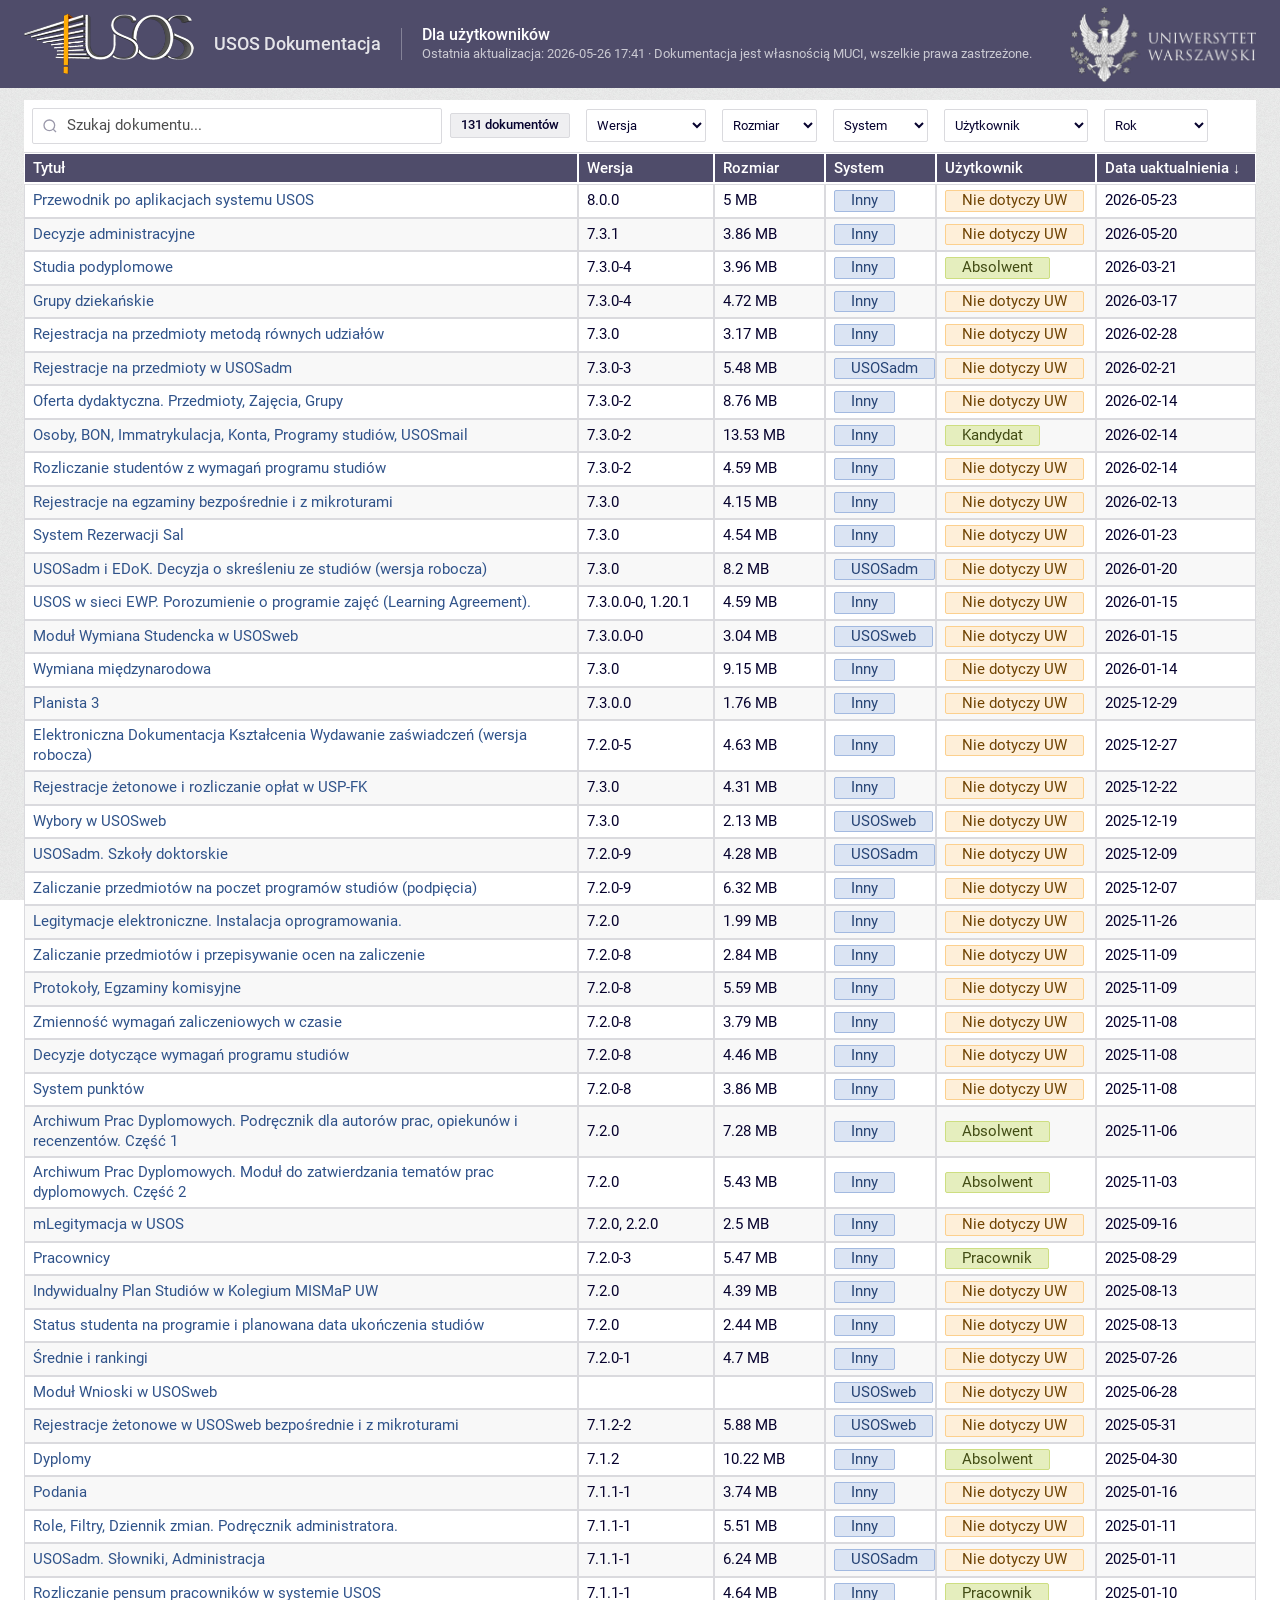
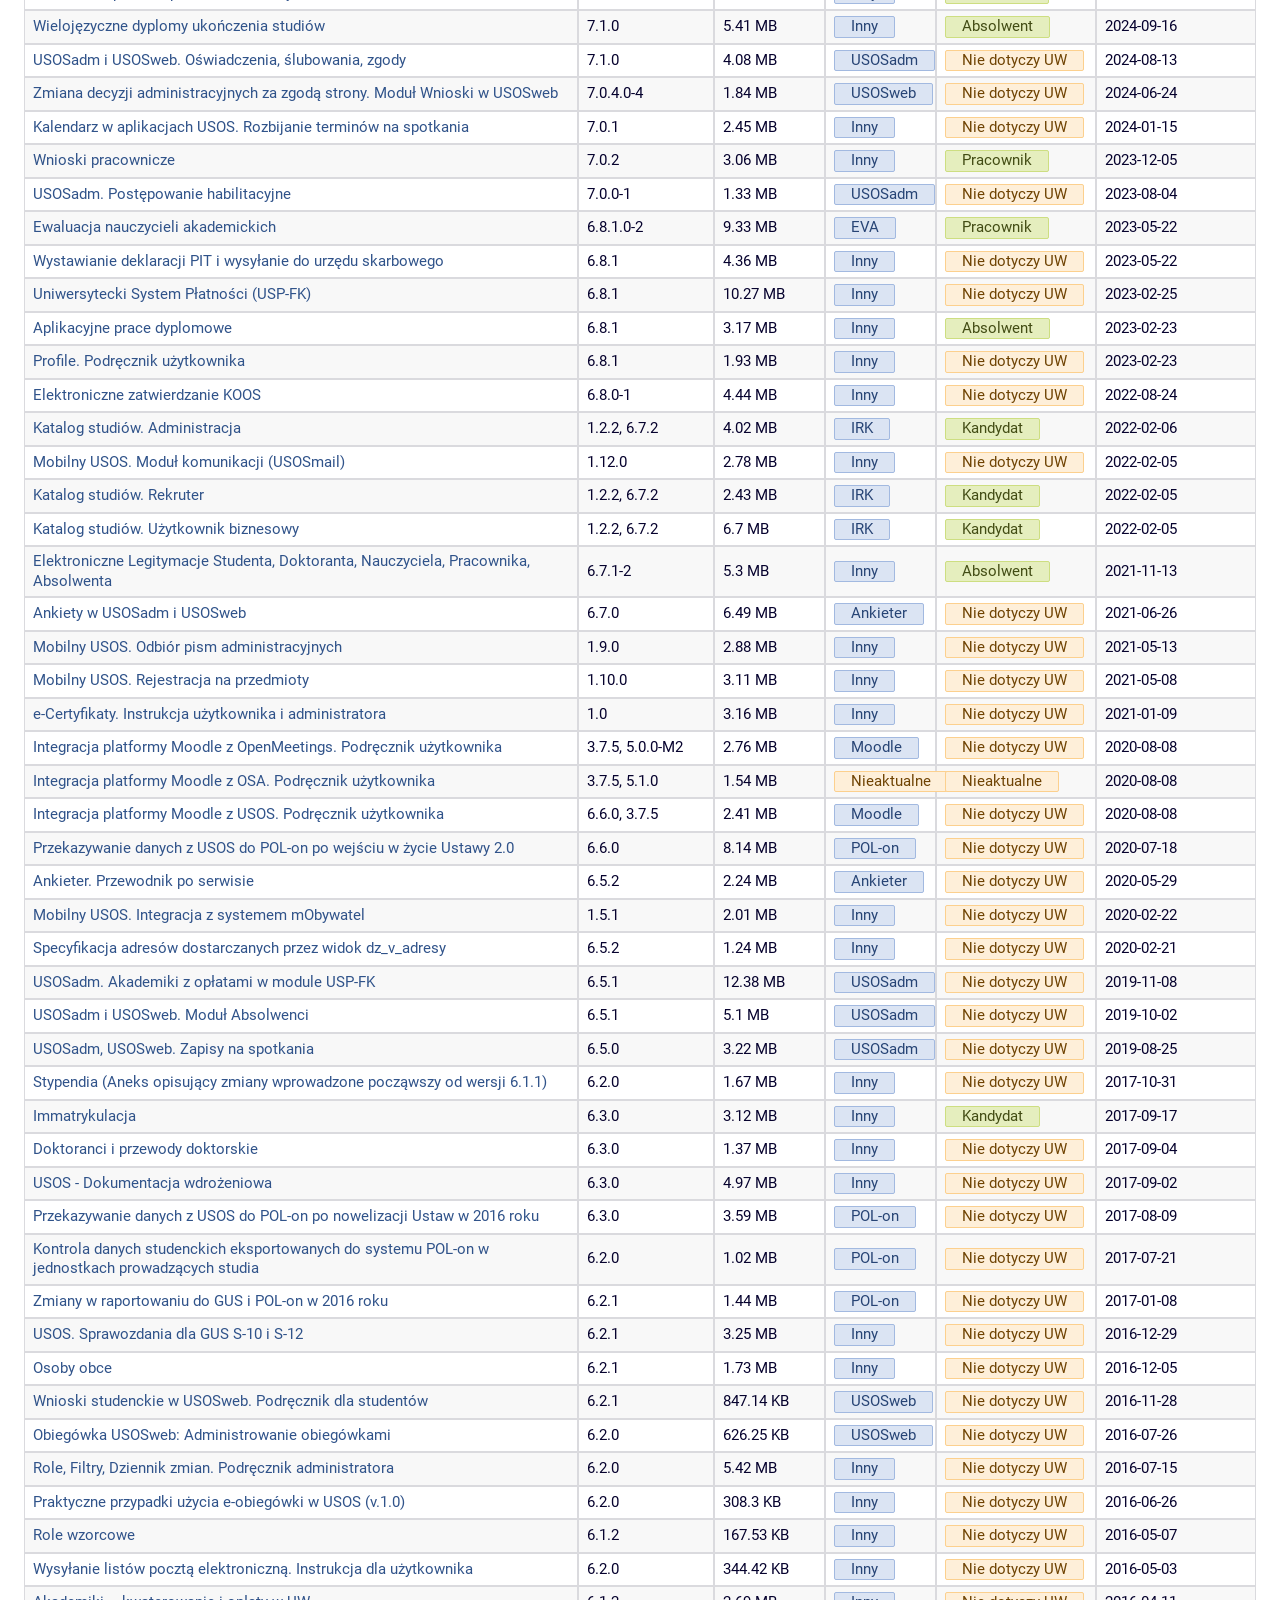
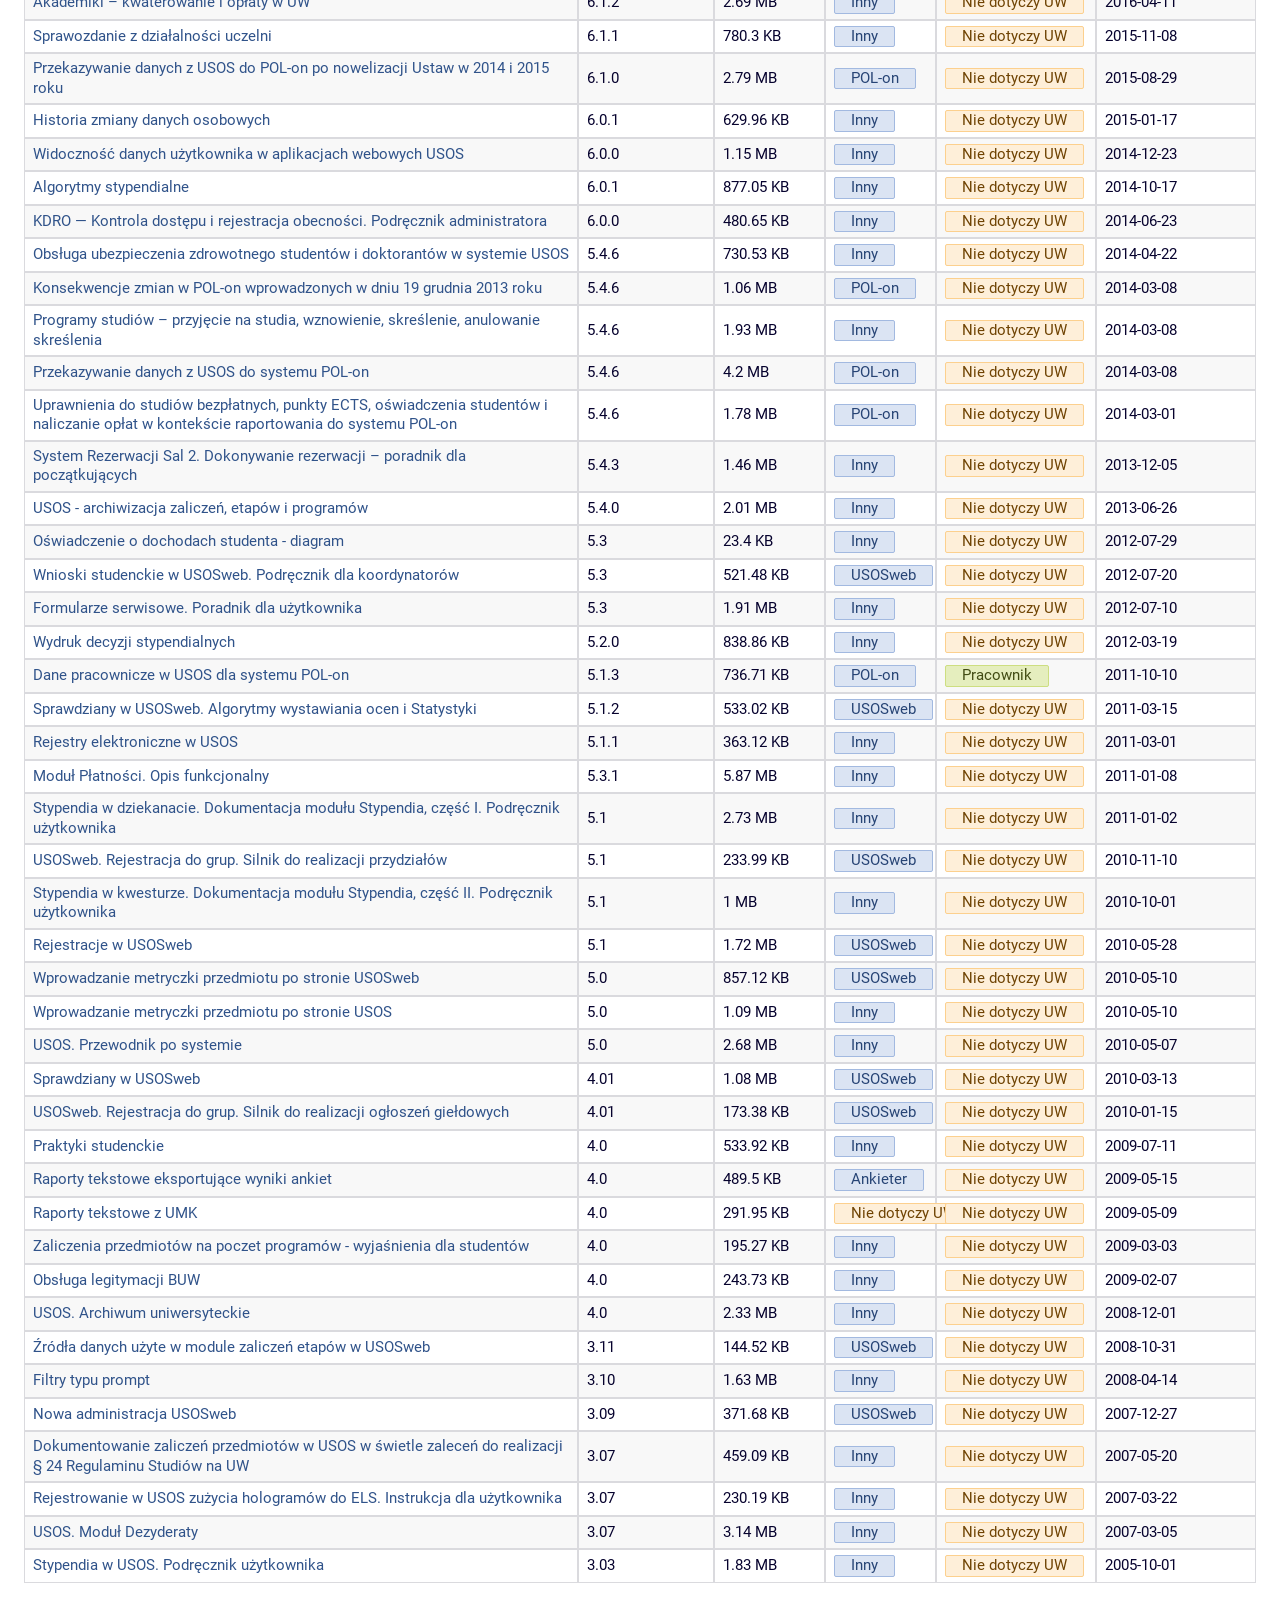
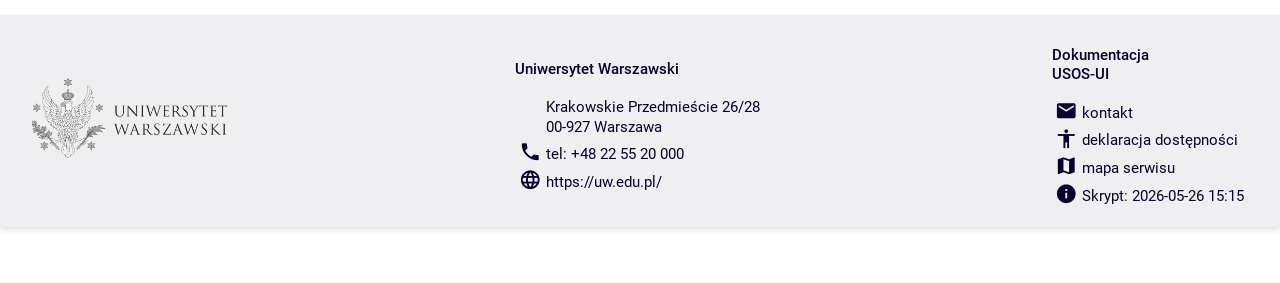
==== commit b7b70519: "Aktualizacja dokumentacji 2026-05-26 17:41" ====
--- a/dokumentacja.html
+++ b/dokumentacja.html
@@ -19,7 +19,7 @@
 <div class="site-header__sep" aria-hidden="true"></div>
 <div class="site-header__page">
 <h1>Dla użytkowników</h1>
-<p class="doc-meta">Ostatnia aktualizacja: 2026-05-26 17:36 &middot; Dokumentacja jest własnością MUCI, wszelkie prawa zastrzeżone.</p>
+<p class="doc-meta">Ostatnia aktualizacja: 2026-05-26 17:41 &middot; Dokumentacja jest własnością MUCI, wszelkie prawa zastrzeżone.</p>
 </div>
 <a href="https://uw.edu.pl" class="site-header__usos" target="_blank" rel="noopener" title="uw.edu.pl">
 <img src="img/uw-logo.png" alt="Uniwersytet Warszawski"></a>
@@ -186,6 +186,6 @@
 </footer-panel>
 </usos-footer>
 <top-scroller></top-scroller>
-<script>(function(){var rows=[].slice.call(document.querySelectorAll("#tbody tr"));var search=document.getElementById("search");var fSys=document.getElementById("filterSys");var fUser=document.getElementById("filterUser");var fVer=document.getElementById("filterVer");var fSize=document.getElementById("filterSize");var fYear=document.getElementById("filterYear");var btnClear=document.getElementById("btn-clear");var btnClearSearch=document.getElementById("btn-clear-search");var count=document.getElementById("count");var empty=document.getElementById("empty");var tbl=document.getElementById("tbl");var sys={},usr={},ver={},yr={};rows.forEach(function(r){sys[r.dataset.tag]=1;usr[r.dataset.user]=1;var raw=r.cells[1]?r.cells[1].textContent.trim():"";var m=raw.match(/^(\d+\.\d+)/);if(m)ver[m[1]]=1;var ds=r.cells[5]?(r.cells[5].dataset.sort||""):"";var y=ds.substring(0,4);if(y&&y.match(/^\d{4}$/))yr[y]=1;});function fillSelect(sel,present){  Object.keys(present).filter(Boolean).sort(function(a,b){return a.localeCompare(b,"pl");}).forEach(function(v){var o=document.createElement("option");o.value=v;o.text=v;sel.appendChild(o);});}fillSelect(fSys,sys);fillSelect(fUser,usr);Object.keys(yr).sort(function(a,b){return b-a;}).forEach(function(y){var o=document.createElement("option");o.value=y;o.text=y;fYear.appendChild(o);});Object.keys(ver).sort(function(a,b){return b.localeCompare(a,undefined,{numeric:true});}).forEach(function(v){if(v){var o=document.createElement("option");o.value=v;o.text=v;fVer.appendChild(o);}});[{v:"sm",t:"< 1 MB"},{v:"md",t:"1 – 5 MB"},{v:"lg",t:"> 5 MB"}].forEach(function(x){var o=document.createElement("option");o.value=x.v;o.text=x.t;fSize.appendChild(o);});var sortCol=-1,sortDir=1;function sortRows(){  if(sortCol<0) return;  var tbody=document.getElementById("tbody");  if(!tbody) return;  var allR=[].slice.call(tbody.children);  var visR=allR.filter(function(r){return !r.classList.contains("hidden");});  var hidR=allR.filter(function(r){return  r.classList.contains("hidden");});  visR.sort(function(a,b){    var av="",bv="";    if(sortCol===3){av=a.getAttribute("data-tag")||""; bv=b.getAttribute("data-tag")||"";}    else if(sortCol===4){av=a.getAttribute("data-user")||""; bv=b.getAttribute("data-user")||"";}    else {      var ac=a.cells[sortCol],bc=b.cells[sortCol];      av=ac?(ac.getAttribute("data-sort")||ac.textContent.trim()):"";      bv=bc?(bc.getAttribute("data-sort")||bc.textContent.trim()):"";    }    if(/^\d{4}-\d{2}-\d{2}/.test(av)&&/^\d{4}-\d{2}-\d{2}/.test(bv)) return (av<bv?-1:av>bv?1:0)*sortDir;    var an=parseFloat(av),bn=parseFloat(bv);    var num=(!isNaN(an)&&!isNaN(bn))?(an-bn):NaN;    return (isNaN(num)||num===0?av.localeCompare(bv,"pl",{numeric:true}):num)*sortDir;  });  var frag=document.createDocumentFragment();  visR.forEach(function(r){frag.appendChild(r);});  hidR.forEach(function(r){frag.appendChild(r);});  tbody.appendChild(frag);}document.querySelectorAll("th[data-col]").forEach(function(th){  th.addEventListener("click",function(){    var col=+this.dataset.col;    if(sortCol===col){sortDir*=-1;}else{sortCol=col;sortDir=1;}    document.querySelectorAll("th[data-col]").forEach(function(h){h.classList.remove("sort-asc","sort-desc");h.setAttribute("aria-sort","none");});    this.classList.add(sortDir===1?"sort-asc":"sort-desc");    this.setAttribute("aria-sort",sortDir===1?"ascending":"descending");    sortRows();  });});function filter(){  var q=search.value.toLowerCase(),s=fSys.value,u=fUser.value,v=fVer.value,z=fSize.value,y=fYear.value,vis=0;  rows=[].slice.call(document.querySelectorAll("#tbody tr"));  rows.forEach(function(r){    var dv=r.cells[1]?r.cells[1].textContent.trim():"";    var vm=!v||((dv.match(/^(\d+\.\d+)/)||["",""])[1]===v);    var ry=r.cells[5]?(r.cells[5].dataset.sort||"").substring(0,4):"";    var bytes=r.cells[2]?parseFloat(r.cells[2].dataset.sort||"0"):0;    var zm=!z||(z==="sm"&&bytes<1048576)||(z==="md"&&bytes>=1048576&&bytes<5242880)||(z==="lg"&&bytes>=5242880);    var ok=(!q||r.textContent.toLowerCase().indexOf(q)!==-1)&&(!s||r.dataset.tag===s)&&(!u||r.dataset.user===u)&&vm&&zm&&(!y||ry===y);    r.classList.toggle("hidden",!ok);    if(ok)vis++;  });  sortRows();  var evenIdx=0;rows=[].slice.call(document.querySelectorAll("#tbody tr"));rows.forEach(function(r){if(!r.classList.contains("hidden")){r.classList.toggle("even",evenIdx%2===1);evenIdx++;}else{r.classList.remove("even");}});  var total=rows.length;count.textContent=vis===total?total+" dokumentów":vis+" z "+total+" dokumentów";  var anyActive=q||s||u||v||z||y;if(anyActive){btnClear.setAttribute("data-active","");count.setAttribute("data-filtered","");}else{btnClear.removeAttribute("data-active");count.removeAttribute("data-filtered");}if(q){btnClearSearch.setAttribute("data-active","");}else{btnClearSearch.removeAttribute("data-active");}  empty.style.display=vis===0?"block":"none";  tbl.style.display=vis===0?"none":"";}search.addEventListener("input",filter);fSys.addEventListener("change",filter);fUser.addEventListener("change",filter);fVer.addEventListener("change",filter);fSize.addEventListener("change",filter);fYear.addEventListener("change",filter);btnClear.addEventListener("click",function(){search.value="";fSys.value="";fUser.value="";fVer.value="";fSize.value="";fYear.value="";filter();});btnClearSearch.addEventListener("click",function(){search.value="";filter();search.focus();});document.querySelectorAll("th[data-col]").forEach(function(th){  th.addEventListener("keydown",function(e){if(e.key==="Enter"||e.key===" "){e.preventDefault();th.click();}});});filter();var thDate=document.querySelector("th[data-col='5']");if(thDate){  sortCol=5;sortDir=-1;thDate.classList.add("sort-desc");  var tbody2=document.getElementById("tbody");  [].slice.call(tbody2.querySelectorAll("tr")).sort(function(a,b){    var av=a.cells[5]?(a.cells[5].getAttribute("data-sort")||a.cells[5].textContent.trim()):"";    var bv=b.cells[5]?(b.cells[5].getAttribute("data-sort")||b.cells[5].textContent.trim()):"";    return av<bv?1:av>bv?-1:0;  }).forEach(function(r){tbody2.appendChild(r);});}})();</script>
+<script>(function(){var rows=[].slice.call(document.querySelectorAll("#tbody tr"));var search=document.getElementById("search");var fSys=document.getElementById("filterSys");var fUser=document.getElementById("filterUser");var fVer=document.getElementById("filterVer");var fSize=document.getElementById("filterSize");var fYear=document.getElementById("filterYear");var btnClear=document.getElementById("btn-clear");var btnClearSearch=document.getElementById("btn-clear-search");var count=document.getElementById("count");var empty=document.getElementById("empty");var tbl=document.getElementById("tbl");var sys={},usr={},ver={},yr={};rows.forEach(function(r){sys[r.dataset.tag]=1;usr[r.dataset.user]=1;var raw=r.cells[1]?r.cells[1].textContent.trim():"";var m=raw.match(/^(\d+\.\d+)/);if(m)ver[m[1]]=1;var ds=r.cells[5]?(r.cells[5].dataset.sort||""):"";var y=ds.substring(0,4);if(y&&y.match(/^\d{4}$/))yr[y]=1;});function fillSelect(sel,present){  Object.keys(present).filter(Boolean).sort(function(a,b){return a.localeCompare(b,"pl");}).forEach(function(v){var o=document.createElement("option");o.value=v;o.text=v;sel.appendChild(o);});}fillSelect(fSys,sys);fillSelect(fUser,usr);Object.keys(yr).sort(function(a,b){return b-a;}).forEach(function(y){var o=document.createElement("option");o.value=y;o.text=y;fYear.appendChild(o);});Object.keys(ver).sort(function(a,b){return b.localeCompare(a,undefined,{numeric:true});}).forEach(function(v){if(v){var o=document.createElement("option");o.value=v;o.text=v;fVer.appendChild(o);}});[{v:"sm",t:"< 1 MB"},{v:"md",t:"1 – 5 MB"},{v:"lg",t:"> 5 MB"}].forEach(function(x){var o=document.createElement("option");o.value=x.v;o.text=x.t;fSize.appendChild(o);});var sortCol=-1,sortDir=1;function sortRows(){  if(sortCol<0) return;  var tbody=document.getElementById("tbody");  if(!tbody) return;  var allR=[].slice.call(tbody.children);  var visR=allR.filter(function(r){return !r.classList.contains("hidden");});  var hidR=allR.filter(function(r){return  r.classList.contains("hidden");});  visR.sort(function(a,b){    var av="",bv="";    if(sortCol===3){av=a.getAttribute("data-tag")||""; bv=b.getAttribute("data-tag")||"";}    else if(sortCol===4){av=a.getAttribute("data-user")||""; bv=b.getAttribute("data-user")||"";}    else {      var ac=a.cells[sortCol],bc=b.cells[sortCol];      av=ac?(ac.getAttribute("data-sort")||ac.textContent.trim()):"";      bv=bc?(bc.getAttribute("data-sort")||bc.textContent.trim()):"";    }    if(/^\d{4}-\d{2}-\d{2}/.test(av)&&/^\d{4}-\d{2}-\d{2}/.test(bv)) return (av<bv?-1:av>bv?1:0)*sortDir;    var an=parseFloat(av),bn=parseFloat(bv);    var num=(!isNaN(an)&&!isNaN(bn))?(an-bn):NaN;    var cmp=(isNaN(num)||num===0?av.localeCompare(bv,"pl",{numeric:true}):num)*sortDir;    if(cmp!==0) return cmp;    var dc=a.cells[5],dd=b.cells[5];    var da=dc?dc.getAttribute("data-sort")||"": "";    var db=dd?dd.getAttribute("data-sort")||"": "";    return da>db?-1:da<db?1:0;  });  var frag=document.createDocumentFragment();  visR.forEach(function(r){frag.appendChild(r);});  hidR.forEach(function(r){frag.appendChild(r);});  tbody.appendChild(frag);}document.querySelectorAll("th[data-col]").forEach(function(th){  th.addEventListener("click",function(){    var col=+this.dataset.col;    if(sortCol===col){sortDir*=-1;}else{sortCol=col;sortDir=1;}    document.querySelectorAll("th[data-col]").forEach(function(h){h.classList.remove("sort-asc","sort-desc");h.setAttribute("aria-sort","none");});    this.classList.add(sortDir===1?"sort-asc":"sort-desc");    this.setAttribute("aria-sort",sortDir===1?"ascending":"descending");    sortRows();  });});function filter(){  var q=search.value.toLowerCase(),s=fSys.value,u=fUser.value,v=fVer.value,z=fSize.value,y=fYear.value,vis=0;  rows=[].slice.call(document.querySelectorAll("#tbody tr"));  rows.forEach(function(r){    var dv=r.cells[1]?r.cells[1].textContent.trim():"";    var vm=!v||((dv.match(/^(\d+\.\d+)/)||["",""])[1]===v);    var ry=r.cells[5]?(r.cells[5].dataset.sort||"").substring(0,4):"";    var bytes=r.cells[2]?parseFloat(r.cells[2].dataset.sort||"0"):0;    var zm=!z||(z==="sm"&&bytes<1048576)||(z==="md"&&bytes>=1048576&&bytes<5242880)||(z==="lg"&&bytes>=5242880);    var ok=(!q||r.textContent.toLowerCase().indexOf(q)!==-1)&&(!s||r.dataset.tag===s)&&(!u||r.dataset.user===u)&&vm&&zm&&(!y||ry===y);    r.classList.toggle("hidden",!ok);    if(ok)vis++;  });  sortRows();  var evenIdx=0;rows=[].slice.call(document.querySelectorAll("#tbody tr"));rows.forEach(function(r){if(!r.classList.contains("hidden")){r.classList.toggle("even",evenIdx%2===1);evenIdx++;}else{r.classList.remove("even");}});  var total=rows.length;count.textContent=vis===total?total+" dokumentów":vis+" z "+total+" dokumentów";  var anyActive=q||s||u||v||z||y;if(anyActive){btnClear.setAttribute("data-active","");count.setAttribute("data-filtered","");}else{btnClear.removeAttribute("data-active");count.removeAttribute("data-filtered");}if(q){btnClearSearch.setAttribute("data-active","");}else{btnClearSearch.removeAttribute("data-active");}  empty.style.display=vis===0?"block":"none";  tbl.style.display=vis===0?"none":"";}search.addEventListener("input",filter);fSys.addEventListener("change",filter);fUser.addEventListener("change",filter);fVer.addEventListener("change",filter);fSize.addEventListener("change",filter);fYear.addEventListener("change",filter);btnClear.addEventListener("click",function(){search.value="";fSys.value="";fUser.value="";fVer.value="";fSize.value="";fYear.value="";filter();});btnClearSearch.addEventListener("click",function(){search.value="";filter();search.focus();});document.querySelectorAll("th[data-col]").forEach(function(th){  th.addEventListener("keydown",function(e){if(e.key==="Enter"||e.key===" "){e.preventDefault();th.click();}});});filter();var thDate=document.querySelector("th[data-col='5']");if(thDate){  sortCol=5;sortDir=-1;thDate.classList.add("sort-desc");  var tbody2=document.getElementById("tbody");  [].slice.call(tbody2.querySelectorAll("tr")).sort(function(a,b){    var av=a.cells[5]?(a.cells[5].getAttribute("data-sort")||a.cells[5].textContent.trim()):"";    var bv=b.cells[5]?(b.cells[5].getAttribute("data-sort")||b.cells[5].textContent.trim()):"";    return av<bv?1:av>bv?-1:0;  }).forEach(function(r){tbody2.appendChild(r);});}})();</script>
 </body>
 </html>
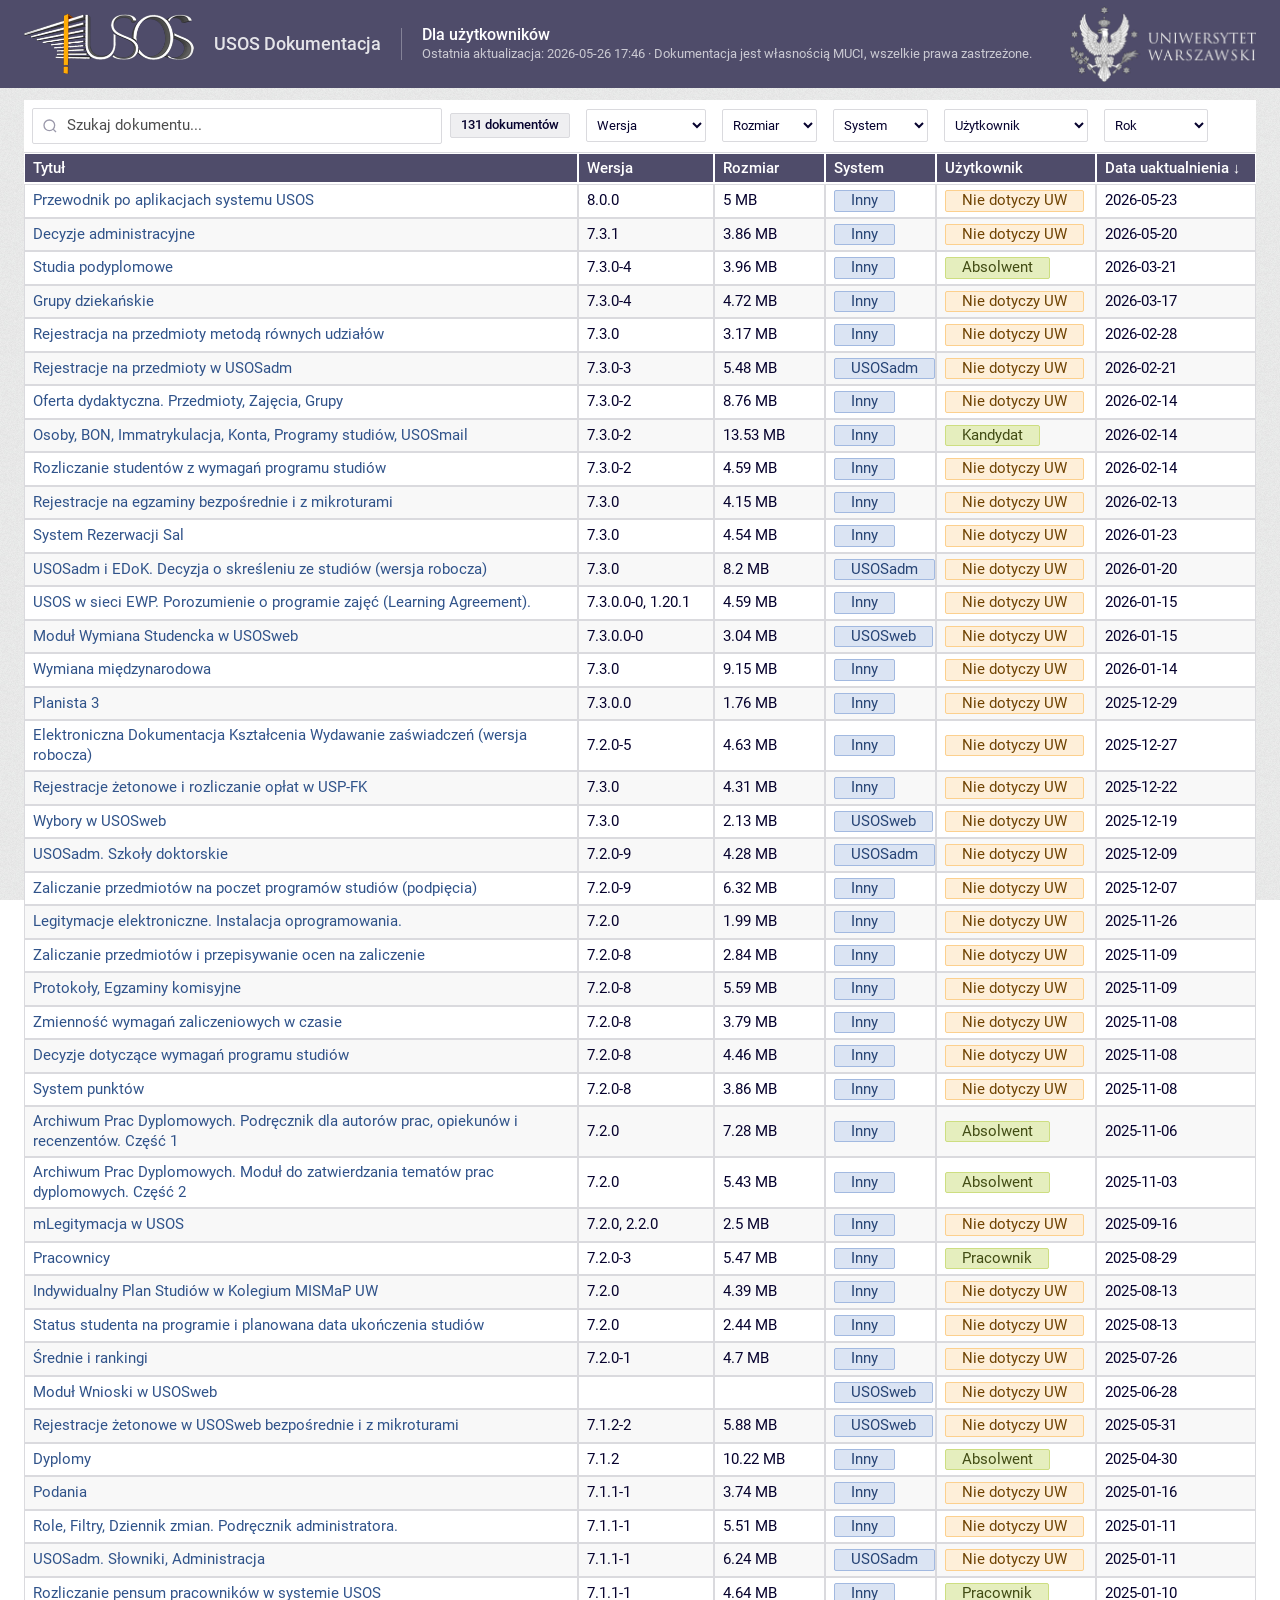
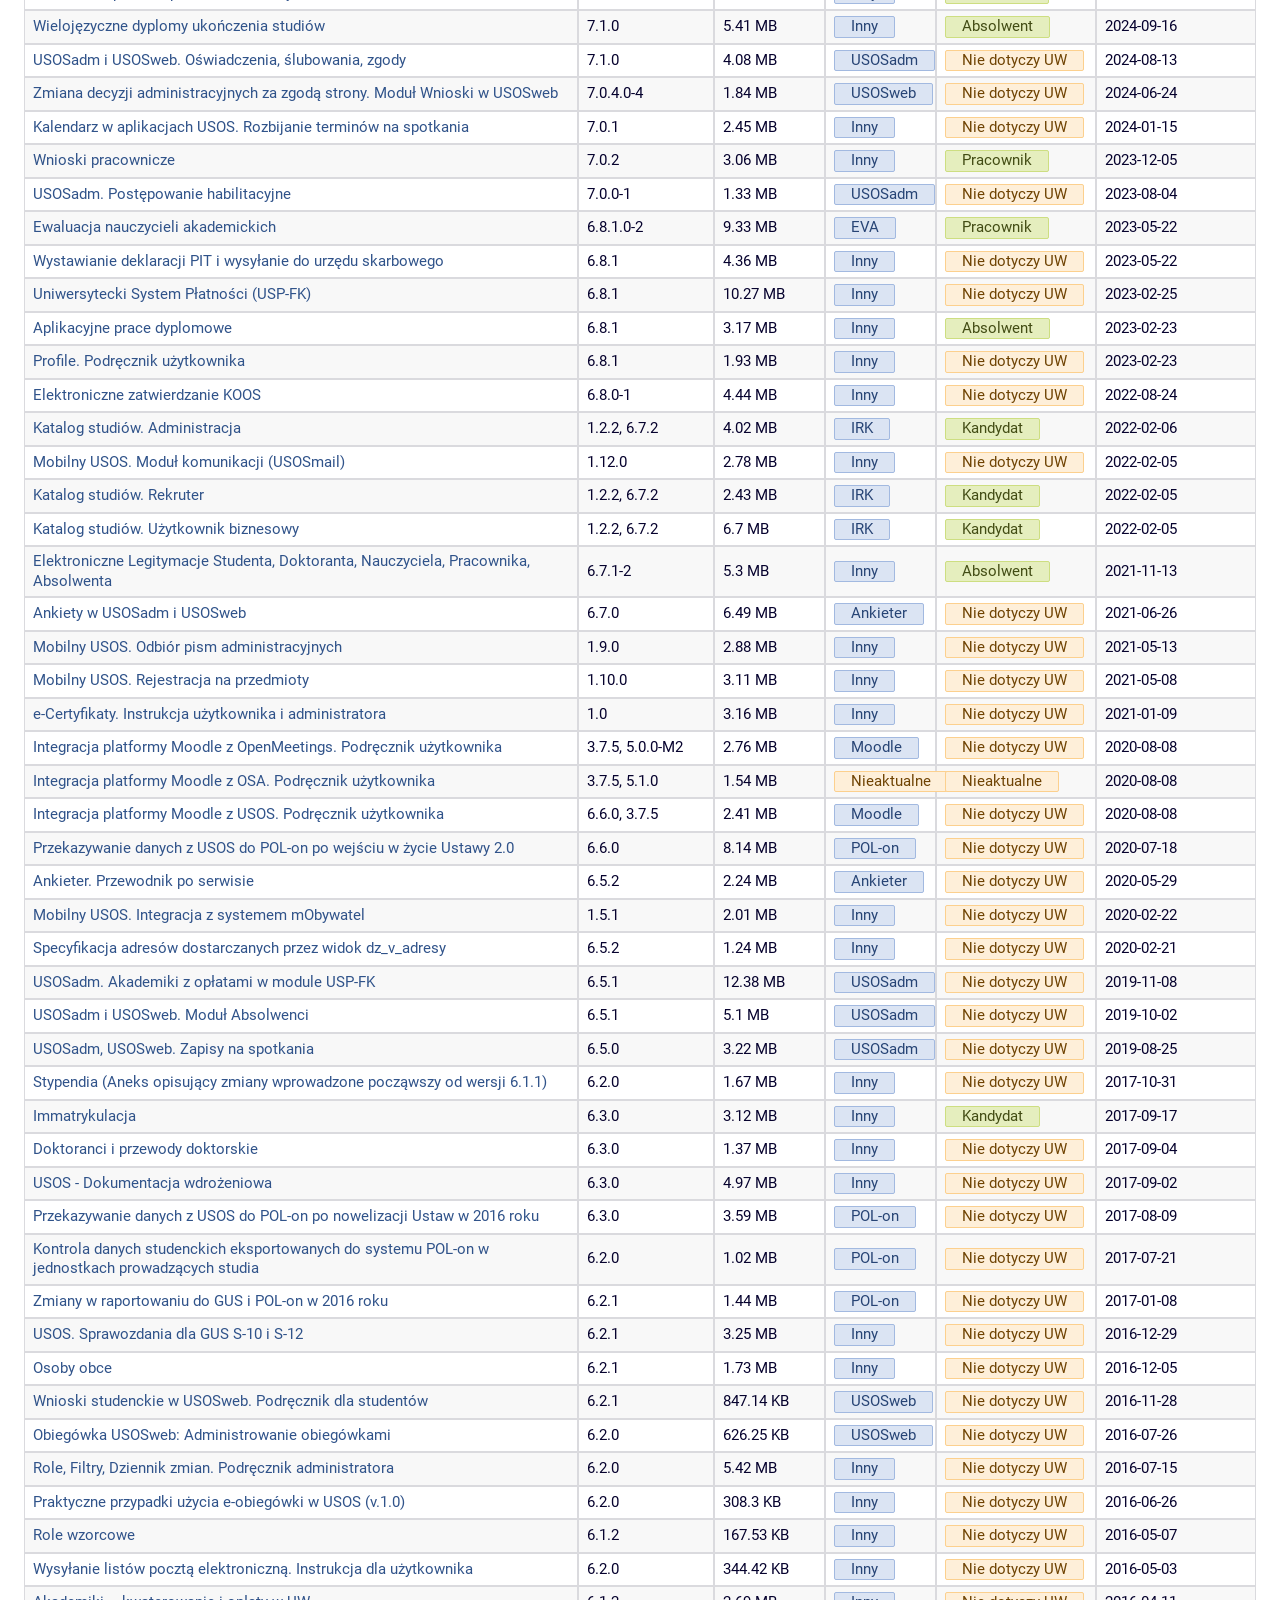
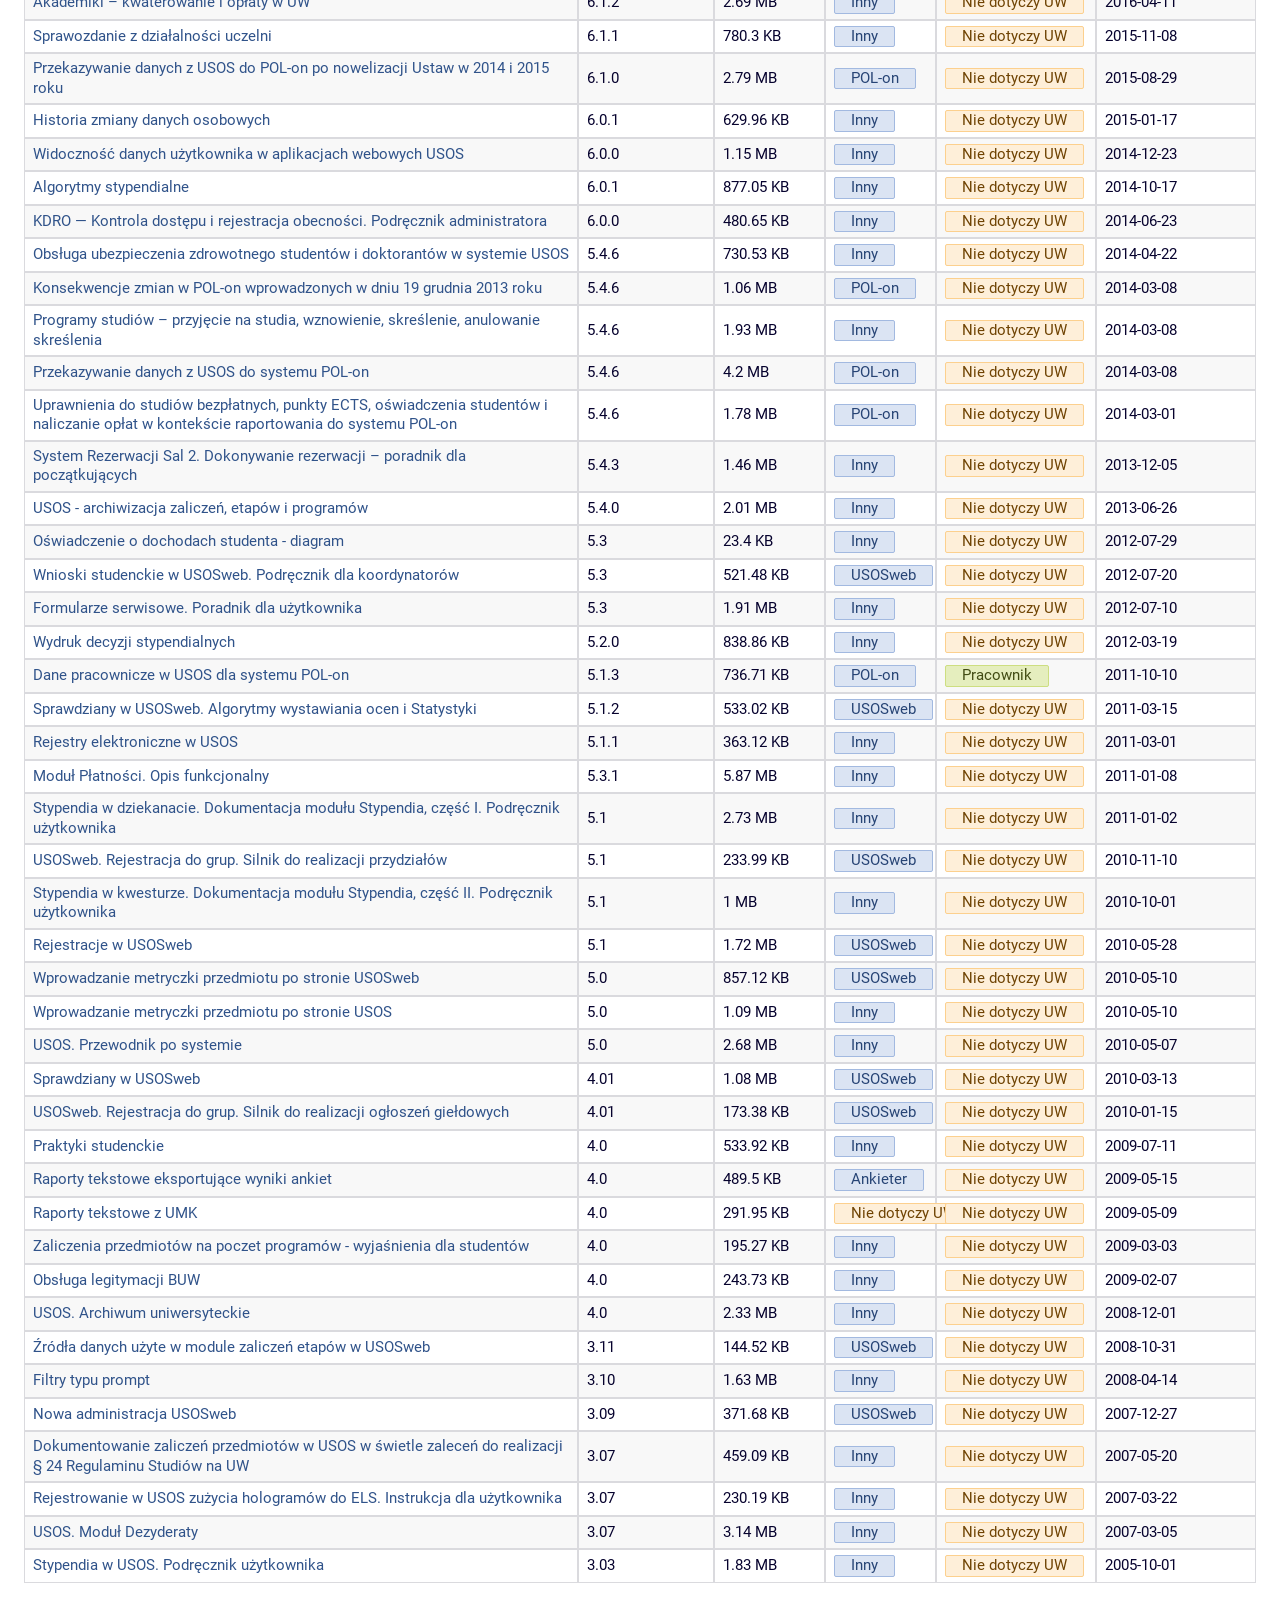
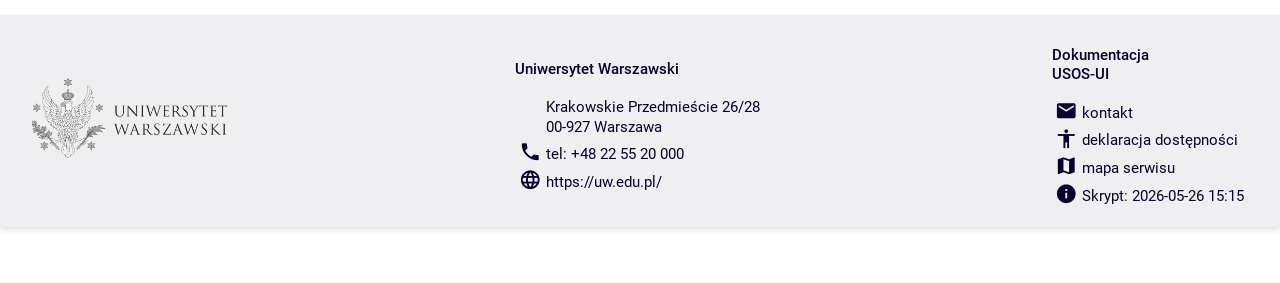
==== commit 610b6b54: "Aktualizacja dokumentacji 2026-05-26 17:46" ====
--- a/dokumentacja.html
+++ b/dokumentacja.html
@@ -19,7 +19,7 @@
 <div class="site-header__sep" aria-hidden="true"></div>
 <div class="site-header__page">
 <h1>Dla użytkowników</h1>
-<p class="doc-meta">Ostatnia aktualizacja: 2026-05-26 17:41 &middot; Dokumentacja jest własnością MUCI, wszelkie prawa zastrzeżone.</p>
+<p class="doc-meta">Ostatnia aktualizacja: 2026-05-26 17:46 &middot; Dokumentacja jest własnością MUCI, wszelkie prawa zastrzeżone.</p>
 </div>
 <a href="https://uw.edu.pl" class="site-header__usos" target="_blank" rel="noopener" title="uw.edu.pl">
 <img src="img/uw-logo.png" alt="Uniwersytet Warszawski"></a>
@@ -186,6 +186,6 @@
 </footer-panel>
 </usos-footer>
 <top-scroller></top-scroller>
-<script>(function(){var rows=[].slice.call(document.querySelectorAll("#tbody tr"));var search=document.getElementById("search");var fSys=document.getElementById("filterSys");var fUser=document.getElementById("filterUser");var fVer=document.getElementById("filterVer");var fSize=document.getElementById("filterSize");var fYear=document.getElementById("filterYear");var btnClear=document.getElementById("btn-clear");var btnClearSearch=document.getElementById("btn-clear-search");var count=document.getElementById("count");var empty=document.getElementById("empty");var tbl=document.getElementById("tbl");var sys={},usr={},ver={},yr={};rows.forEach(function(r){sys[r.dataset.tag]=1;usr[r.dataset.user]=1;var raw=r.cells[1]?r.cells[1].textContent.trim():"";var m=raw.match(/^(\d+\.\d+)/);if(m)ver[m[1]]=1;var ds=r.cells[5]?(r.cells[5].dataset.sort||""):"";var y=ds.substring(0,4);if(y&&y.match(/^\d{4}$/))yr[y]=1;});function fillSelect(sel,present){  Object.keys(present).filter(Boolean).sort(function(a,b){return a.localeCompare(b,"pl");}).forEach(function(v){var o=document.createElement("option");o.value=v;o.text=v;sel.appendChild(o);});}fillSelect(fSys,sys);fillSelect(fUser,usr);Object.keys(yr).sort(function(a,b){return b-a;}).forEach(function(y){var o=document.createElement("option");o.value=y;o.text=y;fYear.appendChild(o);});Object.keys(ver).sort(function(a,b){return b.localeCompare(a,undefined,{numeric:true});}).forEach(function(v){if(v){var o=document.createElement("option");o.value=v;o.text=v;fVer.appendChild(o);}});[{v:"sm",t:"< 1 MB"},{v:"md",t:"1 – 5 MB"},{v:"lg",t:"> 5 MB"}].forEach(function(x){var o=document.createElement("option");o.value=x.v;o.text=x.t;fSize.appendChild(o);});var sortCol=-1,sortDir=1;function sortRows(){  if(sortCol<0) return;  var tbody=document.getElementById("tbody");  if(!tbody) return;  var allR=[].slice.call(tbody.children);  var visR=allR.filter(function(r){return !r.classList.contains("hidden");});  var hidR=allR.filter(function(r){return  r.classList.contains("hidden");});  visR.sort(function(a,b){    var av="",bv="";    if(sortCol===3){av=a.getAttribute("data-tag")||""; bv=b.getAttribute("data-tag")||"";}    else if(sortCol===4){av=a.getAttribute("data-user")||""; bv=b.getAttribute("data-user")||"";}    else {      var ac=a.cells[sortCol],bc=b.cells[sortCol];      av=ac?(ac.getAttribute("data-sort")||ac.textContent.trim()):"";      bv=bc?(bc.getAttribute("data-sort")||bc.textContent.trim()):"";    }    if(/^\d{4}-\d{2}-\d{2}/.test(av)&&/^\d{4}-\d{2}-\d{2}/.test(bv)) return (av<bv?-1:av>bv?1:0)*sortDir;    var an=parseFloat(av),bn=parseFloat(bv);    var num=(!isNaN(an)&&!isNaN(bn))?(an-bn):NaN;    var cmp=(isNaN(num)||num===0?av.localeCompare(bv,"pl",{numeric:true}):num)*sortDir;    if(cmp!==0) return cmp;    var dc=a.cells[5],dd=b.cells[5];    var da=dc?dc.getAttribute("data-sort")||"": "";    var db=dd?dd.getAttribute("data-sort")||"": "";    return da>db?-1:da<db?1:0;  });  var frag=document.createDocumentFragment();  visR.forEach(function(r){frag.appendChild(r);});  hidR.forEach(function(r){frag.appendChild(r);});  tbody.appendChild(frag);}document.querySelectorAll("th[data-col]").forEach(function(th){  th.addEventListener("click",function(){    var col=+this.dataset.col;    if(sortCol===col){sortDir*=-1;}else{sortCol=col;sortDir=1;}    document.querySelectorAll("th[data-col]").forEach(function(h){h.classList.remove("sort-asc","sort-desc");h.setAttribute("aria-sort","none");});    this.classList.add(sortDir===1?"sort-asc":"sort-desc");    this.setAttribute("aria-sort",sortDir===1?"ascending":"descending");    sortRows();  });});function filter(){  var q=search.value.toLowerCase(),s=fSys.value,u=fUser.value,v=fVer.value,z=fSize.value,y=fYear.value,vis=0;  rows=[].slice.call(document.querySelectorAll("#tbody tr"));  rows.forEach(function(r){    var dv=r.cells[1]?r.cells[1].textContent.trim():"";    var vm=!v||((dv.match(/^(\d+\.\d+)/)||["",""])[1]===v);    var ry=r.cells[5]?(r.cells[5].dataset.sort||"").substring(0,4):"";    var bytes=r.cells[2]?parseFloat(r.cells[2].dataset.sort||"0"):0;    var zm=!z||(z==="sm"&&bytes<1048576)||(z==="md"&&bytes>=1048576&&bytes<5242880)||(z==="lg"&&bytes>=5242880);    var ok=(!q||r.textContent.toLowerCase().indexOf(q)!==-1)&&(!s||r.dataset.tag===s)&&(!u||r.dataset.user===u)&&vm&&zm&&(!y||ry===y);    r.classList.toggle("hidden",!ok);    if(ok)vis++;  });  sortRows();  var evenIdx=0;rows=[].slice.call(document.querySelectorAll("#tbody tr"));rows.forEach(function(r){if(!r.classList.contains("hidden")){r.classList.toggle("even",evenIdx%2===1);evenIdx++;}else{r.classList.remove("even");}});  var total=rows.length;count.textContent=vis===total?total+" dokumentów":vis+" z "+total+" dokumentów";  var anyActive=q||s||u||v||z||y;if(anyActive){btnClear.setAttribute("data-active","");count.setAttribute("data-filtered","");}else{btnClear.removeAttribute("data-active");count.removeAttribute("data-filtered");}if(q){btnClearSearch.setAttribute("data-active","");}else{btnClearSearch.removeAttribute("data-active");}  empty.style.display=vis===0?"block":"none";  tbl.style.display=vis===0?"none":"";}search.addEventListener("input",filter);fSys.addEventListener("change",filter);fUser.addEventListener("change",filter);fVer.addEventListener("change",filter);fSize.addEventListener("change",filter);fYear.addEventListener("change",filter);btnClear.addEventListener("click",function(){search.value="";fSys.value="";fUser.value="";fVer.value="";fSize.value="";fYear.value="";filter();});btnClearSearch.addEventListener("click",function(){search.value="";filter();search.focus();});document.querySelectorAll("th[data-col]").forEach(function(th){  th.addEventListener("keydown",function(e){if(e.key==="Enter"||e.key===" "){e.preventDefault();th.click();}});});filter();var thDate=document.querySelector("th[data-col='5']");if(thDate){  sortCol=5;sortDir=-1;thDate.classList.add("sort-desc");  var tbody2=document.getElementById("tbody");  [].slice.call(tbody2.querySelectorAll("tr")).sort(function(a,b){    var av=a.cells[5]?(a.cells[5].getAttribute("data-sort")||a.cells[5].textContent.trim()):"";    var bv=b.cells[5]?(b.cells[5].getAttribute("data-sort")||b.cells[5].textContent.trim()):"";    return av<bv?1:av>bv?-1:0;  }).forEach(function(r){tbody2.appendChild(r);});}})();</script>
+<script>(function(){var rows=[].slice.call(document.querySelectorAll("#tbody tr"));var search=document.getElementById("search");var fSys=document.getElementById("filterSys");var fUser=document.getElementById("filterUser");var fVer=document.getElementById("filterVer");var fSize=document.getElementById("filterSize");var fYear=document.getElementById("filterYear");var btnClear=document.getElementById("btn-clear");var btnClearSearch=document.getElementById("btn-clear-search");var count=document.getElementById("count");var empty=document.getElementById("empty");var tbl=document.getElementById("tbl");var sys={},usr={},ver={},yr={};rows.forEach(function(r){sys[r.dataset.tag]=1;usr[r.dataset.user]=1;var raw=r.cells[1]?r.cells[1].textContent.trim():"";var m=raw.match(/^(\d+\.\d+)/);if(m)ver[m[1]]=1;var ds=r.cells[5]?(r.cells[5].dataset.sort||""):"";var y=ds.substring(0,4);if(y&&y.match(/^\d{4}$/))yr[y]=1;});function fillSelect(sel,present){  Object.keys(present).filter(Boolean).sort(function(a,b){return a.localeCompare(b,"pl");}).forEach(function(v){var o=document.createElement("option");o.value=v;o.text=v;sel.appendChild(o);});}fillSelect(fSys,sys);fillSelect(fUser,usr);Object.keys(yr).sort(function(a,b){return b-a;}).forEach(function(y){var o=document.createElement("option");o.value=y;o.text=y;fYear.appendChild(o);});Object.keys(ver).sort(function(a,b){return b.localeCompare(a,undefined,{numeric:true});}).forEach(function(v){if(v){var o=document.createElement("option");o.value=v;o.text=v;fVer.appendChild(o);}});[{v:"sm",t:"< 1 MB"},{v:"md",t:"1 – 5 MB"},{v:"lg",t:"> 5 MB"}].forEach(function(x){var o=document.createElement("option");o.value=x.v;o.text=x.t;fSize.appendChild(o);});var sortCol=-1,sortDir=1;function sortRows(){  if(sortCol<0) return;  var tbody=document.getElementById("tbody");  if(!tbody) return;  var allR=[].slice.call(tbody.children);  var visR=allR.filter(function(r){return !r.classList.contains("hidden");});  var hidR=allR.filter(function(r){return  r.classList.contains("hidden");});  visR.sort(function(a,b){    var av="",bv="";    if(sortCol===3){av=a.getAttribute("data-tag")||""; bv=b.getAttribute("data-tag")||"";}    else if(sortCol===4){av=a.getAttribute("data-user")||""; bv=b.getAttribute("data-user")||"";}    else {      var ac=a.cells[sortCol],bc=b.cells[sortCol];      av=ac?(ac.getAttribute("data-sort")||ac.textContent.trim()):"";      bv=bc?(bc.getAttribute("data-sort")||bc.textContent.trim()):"";    }    if(/^\d{4}-\d{2}-\d{2}/.test(av)&&/^\d{4}-\d{2}-\d{2}/.test(bv)) return (av<bv?-1:av>bv?1:0)*sortDir;    var an=parseFloat(av),bn=parseFloat(bv);    var num=(!isNaN(an)&&!isNaN(bn))?(an-bn):NaN;    var cmp=(isNaN(num)||num===0?av.localeCompare(bv,"pl",{numeric:true}):num)*sortDir;    if(cmp!==0) return cmp;    var dc=a.cells[5],dd=b.cells[5];    var da=dc?dc.getAttribute("data-sort")||"": "";    var db=dd?dd.getAttribute("data-sort")||"": "";    return (da>db?-1:da<db?1:0)*sortDir;  });  var frag=document.createDocumentFragment();  visR.forEach(function(r){frag.appendChild(r);});  hidR.forEach(function(r){frag.appendChild(r);});  tbody.appendChild(frag);}document.querySelectorAll("th[data-col]").forEach(function(th){  th.addEventListener("click",function(){    var col=+this.dataset.col;    if(sortCol===col){sortDir*=-1;}else{sortCol=col;sortDir=1;}    document.querySelectorAll("th[data-col]").forEach(function(h){h.classList.remove("sort-asc","sort-desc");h.setAttribute("aria-sort","none");});    this.classList.add(sortDir===1?"sort-asc":"sort-desc");    this.setAttribute("aria-sort",sortDir===1?"ascending":"descending");    sortRows();  });});function filter(){  var q=search.value.toLowerCase(),s=fSys.value,u=fUser.value,v=fVer.value,z=fSize.value,y=fYear.value,vis=0;  rows=[].slice.call(document.querySelectorAll("#tbody tr"));  rows.forEach(function(r){    var dv=r.cells[1]?r.cells[1].textContent.trim():"";    var vm=!v||((dv.match(/^(\d+\.\d+)/)||["",""])[1]===v);    var ry=r.cells[5]?(r.cells[5].dataset.sort||"").substring(0,4):"";    var bytes=r.cells[2]?parseFloat(r.cells[2].dataset.sort||"0"):0;    var zm=!z||(z==="sm"&&bytes<1048576)||(z==="md"&&bytes>=1048576&&bytes<5242880)||(z==="lg"&&bytes>=5242880);    var ok=(!q||r.textContent.toLowerCase().indexOf(q)!==-1)&&(!s||r.dataset.tag===s)&&(!u||r.dataset.user===u)&&vm&&zm&&(!y||ry===y);    r.classList.toggle("hidden",!ok);    if(ok)vis++;  });  sortRows();  var evenIdx=0;rows=[].slice.call(document.querySelectorAll("#tbody tr"));rows.forEach(function(r){if(!r.classList.contains("hidden")){r.classList.toggle("even",evenIdx%2===1);evenIdx++;}else{r.classList.remove("even");}});  var total=rows.length;count.textContent=vis===total?total+" dokumentów":vis+" z "+total+" dokumentów";  var anyActive=q||s||u||v||z||y;if(anyActive){btnClear.setAttribute("data-active","");count.setAttribute("data-filtered","");}else{btnClear.removeAttribute("data-active");count.removeAttribute("data-filtered");}if(q){btnClearSearch.setAttribute("data-active","");}else{btnClearSearch.removeAttribute("data-active");}  empty.style.display=vis===0?"block":"none";  tbl.style.display=vis===0?"none":"";}search.addEventListener("input",filter);fSys.addEventListener("change",filter);fUser.addEventListener("change",filter);fVer.addEventListener("change",filter);fSize.addEventListener("change",filter);fYear.addEventListener("change",filter);btnClear.addEventListener("click",function(){search.value="";fSys.value="";fUser.value="";fVer.value="";fSize.value="";fYear.value="";filter();});btnClearSearch.addEventListener("click",function(){search.value="";filter();search.focus();});document.querySelectorAll("th[data-col]").forEach(function(th){  th.addEventListener("keydown",function(e){if(e.key==="Enter"||e.key===" "){e.preventDefault();th.click();}});});filter();var thDate=document.querySelector("th[data-col='5']");if(thDate){  sortCol=5;sortDir=-1;thDate.classList.add("sort-desc");  var tbody2=document.getElementById("tbody");  [].slice.call(tbody2.querySelectorAll("tr")).sort(function(a,b){    var av=a.cells[5]?(a.cells[5].getAttribute("data-sort")||a.cells[5].textContent.trim()):"";    var bv=b.cells[5]?(b.cells[5].getAttribute("data-sort")||b.cells[5].textContent.trim()):"";    return av<bv?1:av>bv?-1:0;  }).forEach(function(r){tbody2.appendChild(r);});}})();</script>
 </body>
 </html>
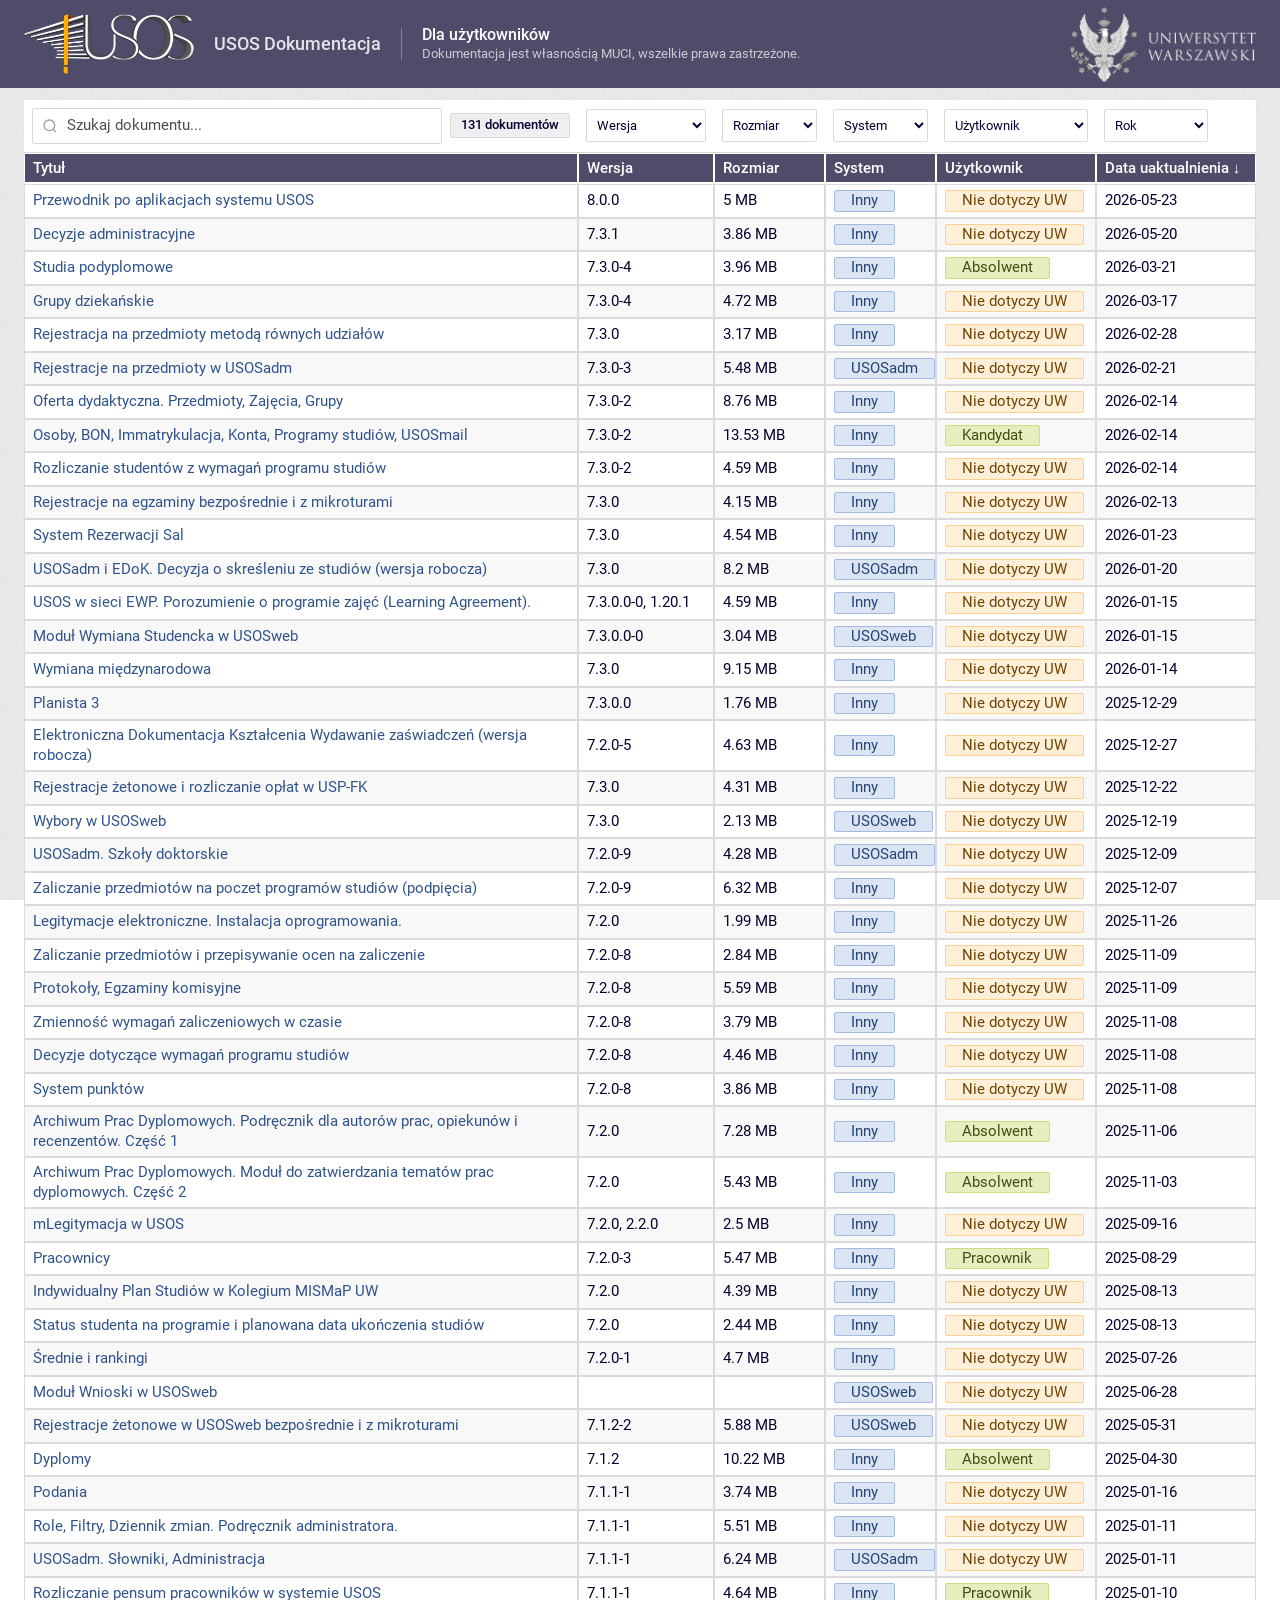
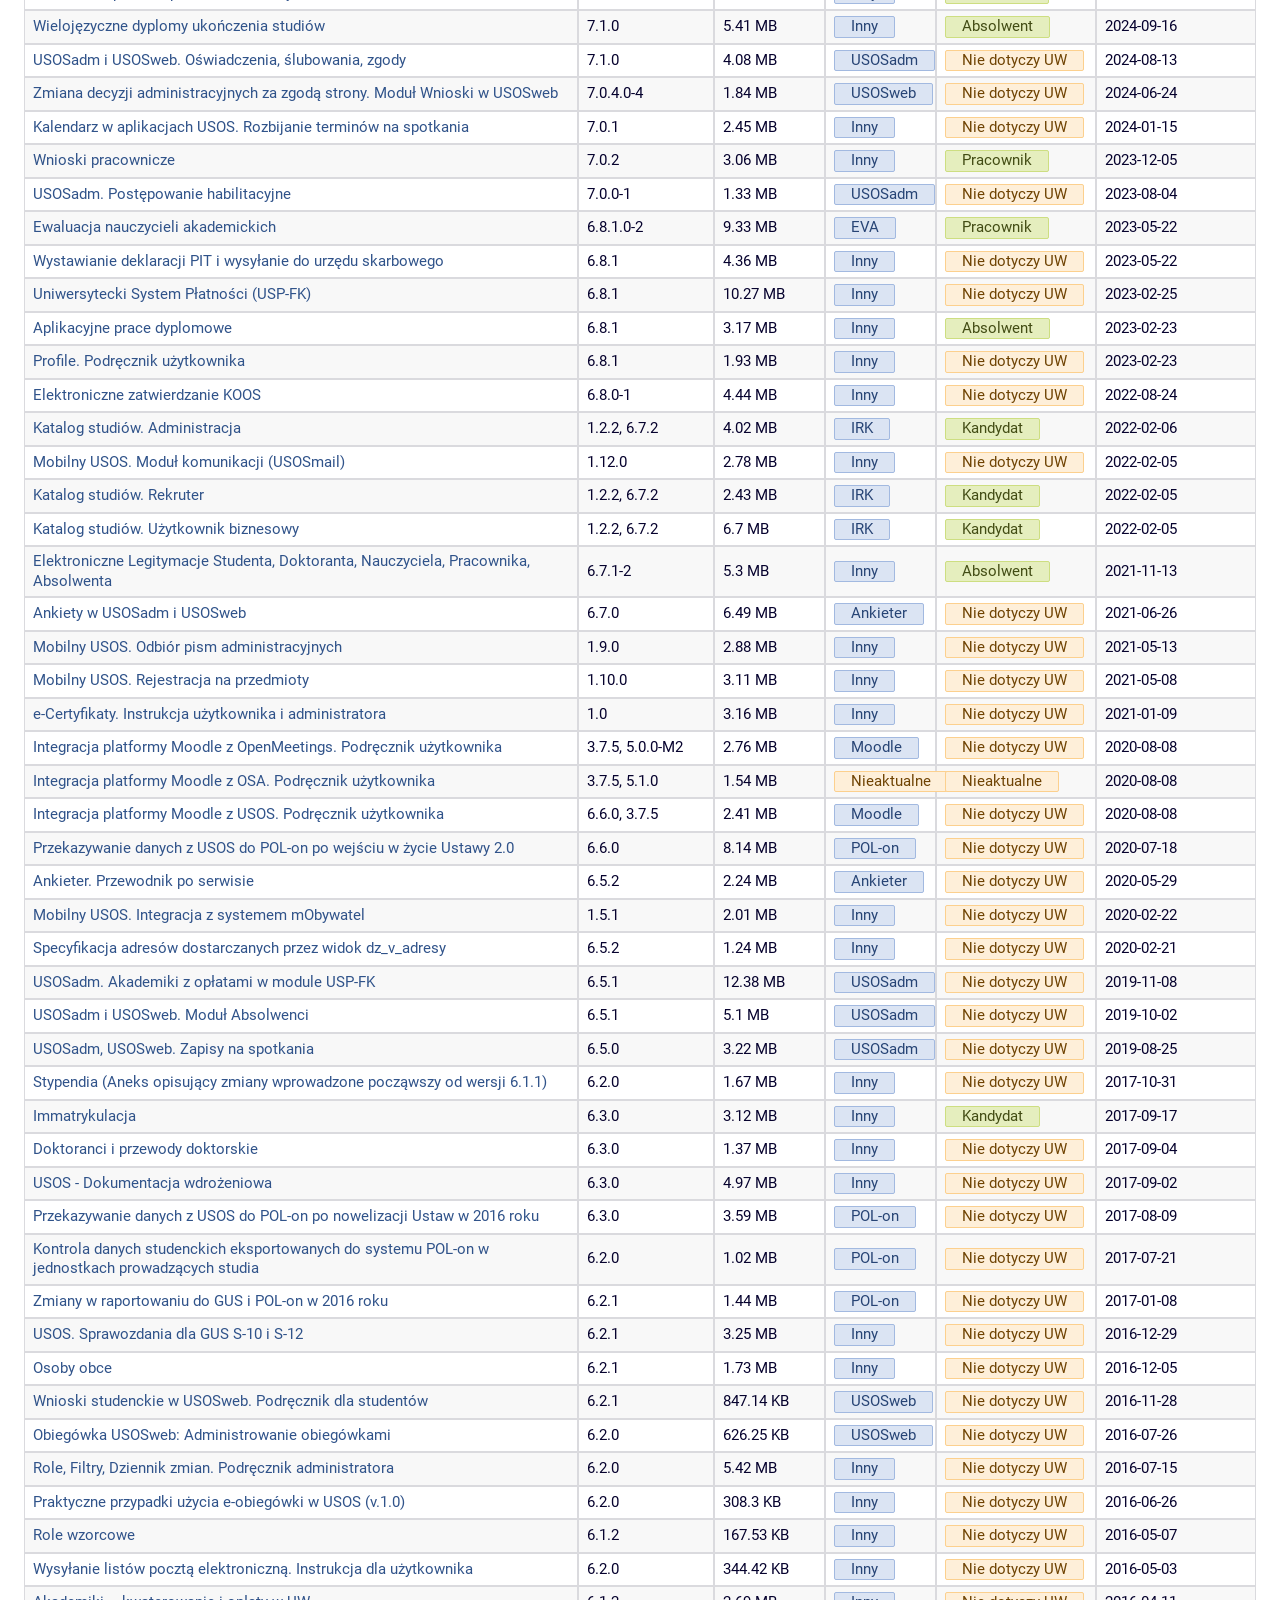
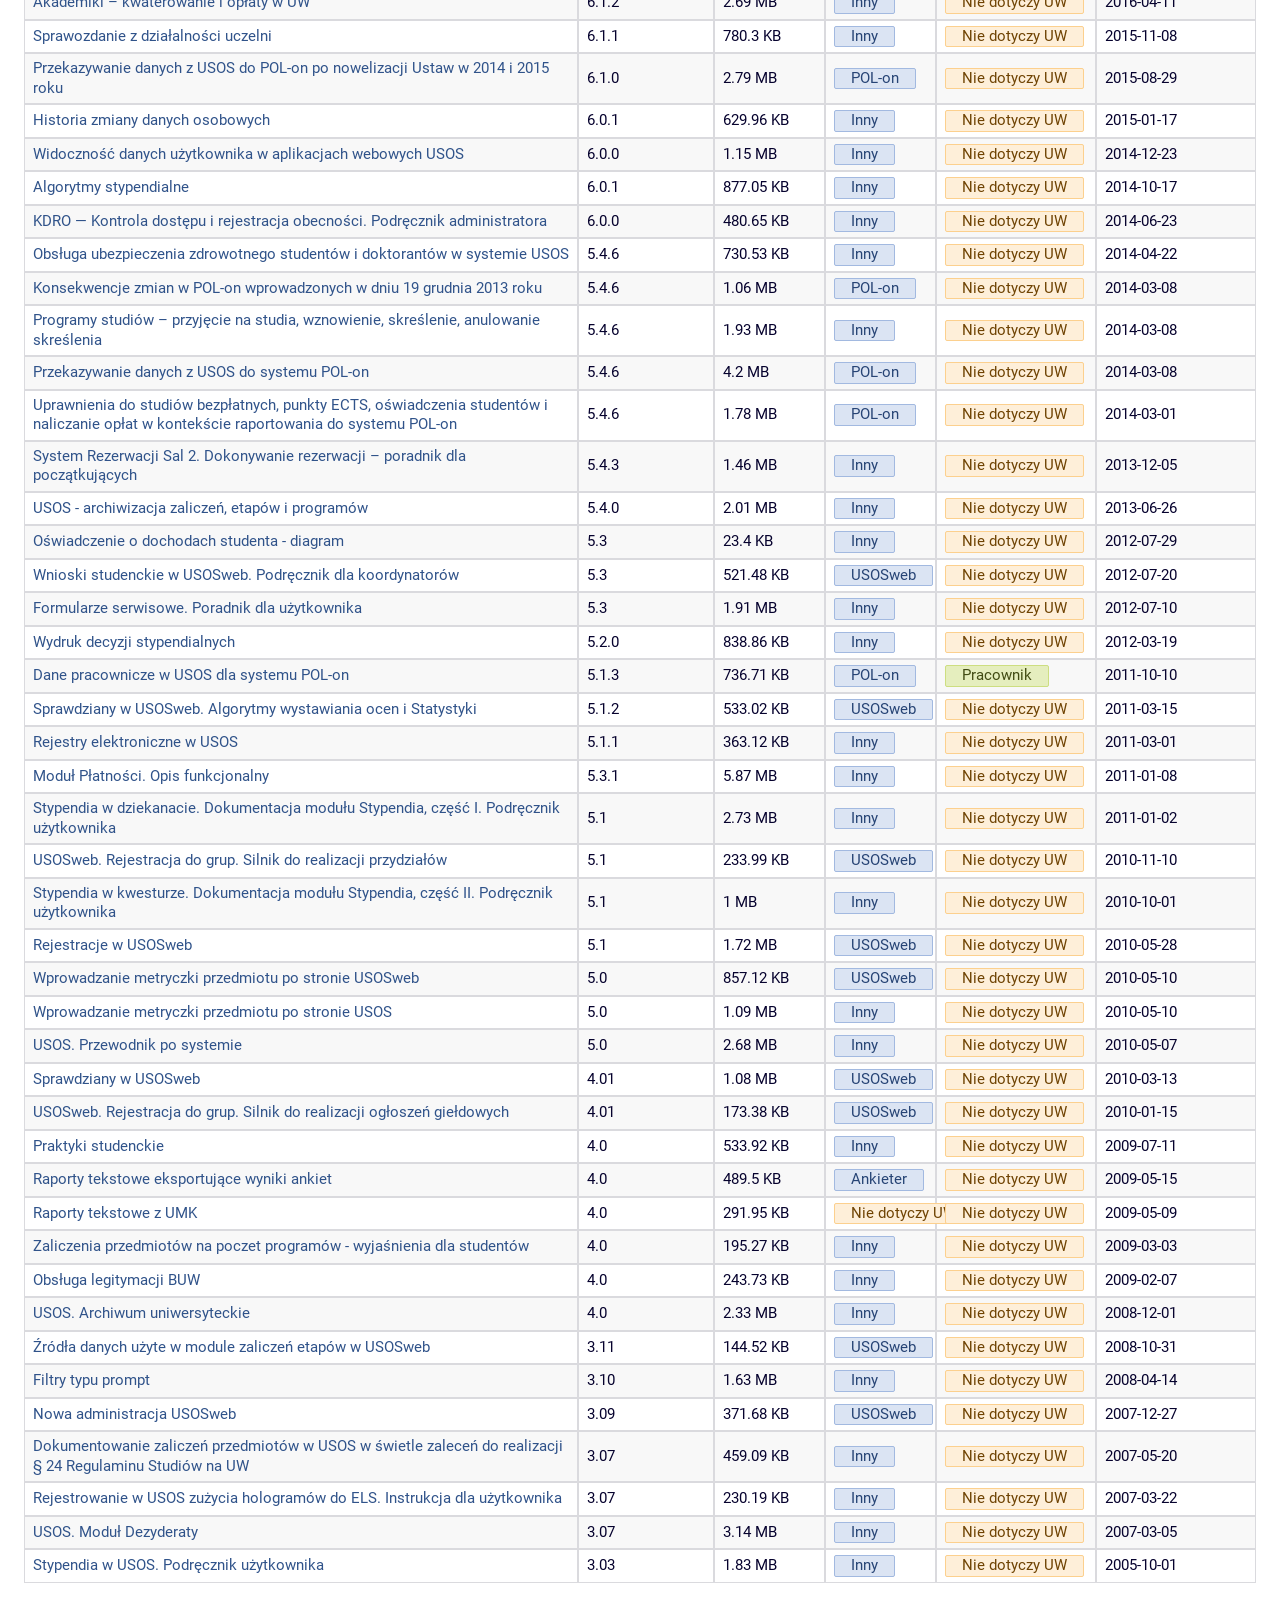
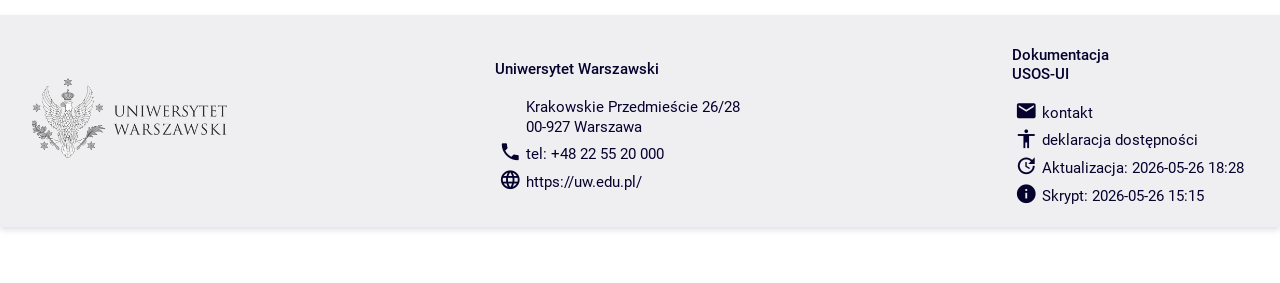
==== commit 712835e6: "Aktualizacja dokumentacji 2026-05-26 18:27" ====
--- a/dokumentacja.html
+++ b/dokumentacja.html
@@ -19,7 +19,7 @@
 <div class="site-header__sep" aria-hidden="true"></div>
 <div class="site-header__page">
 <h1>Dla użytkowników</h1>
-<p class="doc-meta">Ostatnia aktualizacja: 2026-05-26 17:46 &middot; Dokumentacja jest własnością MUCI, wszelkie prawa zastrzeżone.</p>
+<p class="doc-meta">Dokumentacja jest własnością MUCI, wszelkie prawa zastrzeżone.</p>
 </div>
 <a href="https://uw.edu.pl" class="site-header__usos" target="_blank" rel="noopener" title="uw.edu.pl">
 <img src="img/uw-logo.png" alt="Uniwersytet Warszawski"></a>
@@ -181,11 +181,11 @@
 USOS-UI">
 <footer-row icon="mail"><span>kontakt</span></footer-row>
 <footer-row icon="accessibility"><a href="https://www.uw.edu.pl/deklaracja-dostepnosci/" target="_blank" rel="noopener">deklaracja dostępności</a></footer-row>
-<footer-row icon="map"><a href="/sitemap">mapa serwisu</a></footer-row>
+<footer-row icon="update"><span>Aktualizacja: 2026-05-26 18:28</span></footer-row>
 <footer-row icon="info"><span>Skrypt: 2026-05-26 15:15</span></footer-row>
 </footer-panel>
 </usos-footer>
 <top-scroller></top-scroller>
-<script>(function(){var rows=[].slice.call(document.querySelectorAll("#tbody tr"));var search=document.getElementById("search");var fSys=document.getElementById("filterSys");var fUser=document.getElementById("filterUser");var fVer=document.getElementById("filterVer");var fSize=document.getElementById("filterSize");var fYear=document.getElementById("filterYear");var btnClear=document.getElementById("btn-clear");var btnClearSearch=document.getElementById("btn-clear-search");var count=document.getElementById("count");var empty=document.getElementById("empty");var tbl=document.getElementById("tbl");var sys={},usr={},ver={},yr={};rows.forEach(function(r){sys[r.dataset.tag]=1;usr[r.dataset.user]=1;var raw=r.cells[1]?r.cells[1].textContent.trim():"";var m=raw.match(/^(\d+\.\d+)/);if(m)ver[m[1]]=1;var ds=r.cells[5]?(r.cells[5].dataset.sort||""):"";var y=ds.substring(0,4);if(y&&y.match(/^\d{4}$/))yr[y]=1;});function fillSelect(sel,present){  Object.keys(present).filter(Boolean).sort(function(a,b){return a.localeCompare(b,"pl");}).forEach(function(v){var o=document.createElement("option");o.value=v;o.text=v;sel.appendChild(o);});}fillSelect(fSys,sys);fillSelect(fUser,usr);Object.keys(yr).sort(function(a,b){return b-a;}).forEach(function(y){var o=document.createElement("option");o.value=y;o.text=y;fYear.appendChild(o);});Object.keys(ver).sort(function(a,b){return b.localeCompare(a,undefined,{numeric:true});}).forEach(function(v){if(v){var o=document.createElement("option");o.value=v;o.text=v;fVer.appendChild(o);}});[{v:"sm",t:"< 1 MB"},{v:"md",t:"1 – 5 MB"},{v:"lg",t:"> 5 MB"}].forEach(function(x){var o=document.createElement("option");o.value=x.v;o.text=x.t;fSize.appendChild(o);});var sortCol=-1,sortDir=1;function sortRows(){  if(sortCol<0) return;  var tbody=document.getElementById("tbody");  if(!tbody) return;  var allR=[].slice.call(tbody.children);  var visR=allR.filter(function(r){return !r.classList.contains("hidden");});  var hidR=allR.filter(function(r){return  r.classList.contains("hidden");});  visR.sort(function(a,b){    var av="",bv="";    if(sortCol===3){av=a.getAttribute("data-tag")||""; bv=b.getAttribute("data-tag")||"";}    else if(sortCol===4){av=a.getAttribute("data-user")||""; bv=b.getAttribute("data-user")||"";}    else {      var ac=a.cells[sortCol],bc=b.cells[sortCol];      av=ac?(ac.getAttribute("data-sort")||ac.textContent.trim()):"";      bv=bc?(bc.getAttribute("data-sort")||bc.textContent.trim()):"";    }    if(/^\d{4}-\d{2}-\d{2}/.test(av)&&/^\d{4}-\d{2}-\d{2}/.test(bv)) return (av<bv?-1:av>bv?1:0)*sortDir;    var an=parseFloat(av),bn=parseFloat(bv);    var num=(!isNaN(an)&&!isNaN(bn))?(an-bn):NaN;    var cmp=(isNaN(num)||num===0?av.localeCompare(bv,"pl",{numeric:true}):num)*sortDir;    if(cmp!==0) return cmp;    var dc=a.cells[5],dd=b.cells[5];    var da=dc?dc.getAttribute("data-sort")||"": "";    var db=dd?dd.getAttribute("data-sort")||"": "";    return (da>db?-1:da<db?1:0)*sortDir;  });  var frag=document.createDocumentFragment();  visR.forEach(function(r){frag.appendChild(r);});  hidR.forEach(function(r){frag.appendChild(r);});  tbody.appendChild(frag);}document.querySelectorAll("th[data-col]").forEach(function(th){  th.addEventListener("click",function(){    var col=+this.dataset.col;    if(sortCol===col){sortDir*=-1;}else{sortCol=col;sortDir=1;}    document.querySelectorAll("th[data-col]").forEach(function(h){h.classList.remove("sort-asc","sort-desc");h.setAttribute("aria-sort","none");});    this.classList.add(sortDir===1?"sort-asc":"sort-desc");    this.setAttribute("aria-sort",sortDir===1?"ascending":"descending");    sortRows();  });});function filter(){  var q=search.value.toLowerCase(),s=fSys.value,u=fUser.value,v=fVer.value,z=fSize.value,y=fYear.value,vis=0;  rows=[].slice.call(document.querySelectorAll("#tbody tr"));  rows.forEach(function(r){    var dv=r.cells[1]?r.cells[1].textContent.trim():"";    var vm=!v||((dv.match(/^(\d+\.\d+)/)||["",""])[1]===v);    var ry=r.cells[5]?(r.cells[5].dataset.sort||"").substring(0,4):"";    var bytes=r.cells[2]?parseFloat(r.cells[2].dataset.sort||"0"):0;    var zm=!z||(z==="sm"&&bytes<1048576)||(z==="md"&&bytes>=1048576&&bytes<5242880)||(z==="lg"&&bytes>=5242880);    var ok=(!q||r.textContent.toLowerCase().indexOf(q)!==-1)&&(!s||r.dataset.tag===s)&&(!u||r.dataset.user===u)&&vm&&zm&&(!y||ry===y);    r.classList.toggle("hidden",!ok);    if(ok)vis++;  });  sortRows();  var evenIdx=0;rows=[].slice.call(document.querySelectorAll("#tbody tr"));rows.forEach(function(r){if(!r.classList.contains("hidden")){r.classList.toggle("even",evenIdx%2===1);evenIdx++;}else{r.classList.remove("even");}});  var total=rows.length;count.textContent=vis===total?total+" dokumentów":vis+" z "+total+" dokumentów";  var anyActive=q||s||u||v||z||y;if(anyActive){btnClear.setAttribute("data-active","");count.setAttribute("data-filtered","");}else{btnClear.removeAttribute("data-active");count.removeAttribute("data-filtered");}if(q){btnClearSearch.setAttribute("data-active","");}else{btnClearSearch.removeAttribute("data-active");}  empty.style.display=vis===0?"block":"none";  tbl.style.display=vis===0?"none":"";}search.addEventListener("input",filter);fSys.addEventListener("change",filter);fUser.addEventListener("change",filter);fVer.addEventListener("change",filter);fSize.addEventListener("change",filter);fYear.addEventListener("change",filter);btnClear.addEventListener("click",function(){search.value="";fSys.value="";fUser.value="";fVer.value="";fSize.value="";fYear.value="";filter();});btnClearSearch.addEventListener("click",function(){search.value="";filter();search.focus();});document.querySelectorAll("th[data-col]").forEach(function(th){  th.addEventListener("keydown",function(e){if(e.key==="Enter"||e.key===" "){e.preventDefault();th.click();}});});filter();var thDate=document.querySelector("th[data-col='5']");if(thDate){  sortCol=5;sortDir=-1;thDate.classList.add("sort-desc");  var tbody2=document.getElementById("tbody");  [].slice.call(tbody2.querySelectorAll("tr")).sort(function(a,b){    var av=a.cells[5]?(a.cells[5].getAttribute("data-sort")||a.cells[5].textContent.trim()):"";    var bv=b.cells[5]?(b.cells[5].getAttribute("data-sort")||b.cells[5].textContent.trim()):"";    return av<bv?1:av>bv?-1:0;  }).forEach(function(r){tbody2.appendChild(r);});}})();</script>
+<script>(function(){var rows=[].slice.call(document.querySelectorAll("#tbody tr"));var search=document.getElementById("search");var fSys=document.getElementById("filterSys");var fUser=document.getElementById("filterUser");var fVer=document.getElementById("filterVer");var fSize=document.getElementById("filterSize");var fYear=document.getElementById("filterYear");var btnClear=document.getElementById("btn-clear");var btnClearSearch=document.getElementById("btn-clear-search");var count=document.getElementById("count");var empty=document.getElementById("empty");var tbl=document.getElementById("tbl");var sys={},usr={},ver={},yr={};rows.forEach(function(r){sys[r.dataset.tag]=1;usr[r.dataset.user]=1;var raw=r.cells[1]?r.cells[1].textContent.trim():"";var m=raw.match(/^(\d+\.\d+)/);if(m)ver[m[1]]=1;var ds=r.cells[5]?(r.cells[5].dataset.sort||""):"";var y=ds.substring(0,4);if(y&&y.match(/^\d{4}$/))yr[y]=1;});function fillSelect(sel,present){  Object.keys(present).filter(Boolean).sort(function(a,b){return a.localeCompare(b,"pl");}).forEach(function(v){var o=document.createElement("option");o.value=v;o.text=v;sel.appendChild(o);});}fillSelect(fSys,sys);fillSelect(fUser,usr);Object.keys(yr).sort(function(a,b){return b-a;}).forEach(function(y){var o=document.createElement("option");o.value=y;o.text=y;fYear.appendChild(o);});Object.keys(ver).sort(function(a,b){return b.localeCompare(a,undefined,{numeric:true});}).forEach(function(v){if(v){var o=document.createElement("option");o.value=v;o.text=v;fVer.appendChild(o);}});[{v:"sm",t:"< 1 MB"},{v:"md",t:"1 – 5 MB"},{v:"lg",t:"> 5 MB"}].forEach(function(x){var o=document.createElement("option");o.value=x.v;o.text=x.t;fSize.appendChild(o);});var sortCol=-1,sortDir=1;function sortRows(){  if(sortCol<0) return;  var tbody=document.getElementById("tbody");  if(!tbody) return;  var allR=[].slice.call(tbody.children);  var visR=allR.filter(function(r){return !r.classList.contains("hidden");});  var hidR=allR.filter(function(r){return  r.classList.contains("hidden");});  visR.sort(function(a,b){    var av="",bv="";    if(sortCol===3){av=a.getAttribute("data-tag")||""; bv=b.getAttribute("data-tag")||"";}    else if(sortCol===4){av=a.getAttribute("data-user")||""; bv=b.getAttribute("data-user")||"";}    else {      var ac=a.cells[sortCol],bc=b.cells[sortCol];      av=ac?(ac.getAttribute("data-sort")||ac.textContent.trim()):"";      bv=bc?(bc.getAttribute("data-sort")||bc.textContent.trim()):"";    }    if(/^\d{4}-\d{2}-\d{2}/.test(av)&&/^\d{4}-\d{2}-\d{2}/.test(bv)) return (av<bv?-1:av>bv?1:0)*sortDir;    var an=parseFloat(av),bn=parseFloat(bv);    var num=(!isNaN(an)&&!isNaN(bn))?(an-bn):NaN;    var cmp=(isNaN(num)||num===0?av.localeCompare(bv,"pl",{numeric:true}):num)*sortDir;    if(cmp!==0) return cmp;    var dc=a.cells[5],dd=b.cells[5];    var da=dc?dc.getAttribute("data-sort")||"": "";    var db=dd?dd.getAttribute("data-sort")||"": "";    return (da>db?-1:da<db?1:0)*sortDir;  });  var frag=document.createDocumentFragment();  visR.forEach(function(r){frag.appendChild(r);});  hidR.forEach(function(r){frag.appendChild(r);});  tbody.appendChild(frag);}document.querySelectorAll("th[data-col]").forEach(function(th){  th.addEventListener("click",function(){    var col=+this.dataset.col;    if(sortCol===col){sortDir*=-1;}else{sortCol=col;sortDir=1;}    document.querySelectorAll("th[data-col]").forEach(function(h){h.classList.remove("sort-asc","sort-desc");h.setAttribute("aria-sort","none");});    this.classList.add(sortDir===1?"sort-asc":"sort-desc");    this.setAttribute("aria-sort",sortDir===1?"ascending":"descending");    sortRows();  });});function filter(){  var q=search.value.toLowerCase(),s=fSys.value,u=fUser.value,v=fVer.value,z=fSize.value,y=fYear.value,vis=0;  rows=[].slice.call(document.querySelectorAll("#tbody tr"));  rows.forEach(function(r){    var dv=r.cells[1]?r.cells[1].textContent.trim():"";    var vm=!v||((dv.match(/^(\d+\.\d+)/)||["",""])[1]===v);    var ry=r.cells[5]?(r.cells[5].dataset.sort||"").substring(0,4):"";    var bytes=r.cells[2]?parseFloat(r.cells[2].dataset.sort||"0"):0;    var zm=!z||(z==="sm"&&bytes<1048576)||(z==="md"&&bytes>=1048576&&bytes<5242880)||(z==="lg"&&bytes>=5242880);    var ok=(!q||r.textContent.toLowerCase().indexOf(q)!==-1)&&(!s||r.dataset.tag===s)&&(!u||r.dataset.user===u)&&vm&&zm&&(!y||ry===y);    r.classList.toggle("hidden",!ok);    if(ok)vis++;  });  sortRows();  var evenIdx=0;rows=[].slice.call(document.querySelectorAll("#tbody tr"));rows.forEach(function(r){if(!r.classList.contains("hidden")){r.classList.toggle("even",evenIdx%2===1);evenIdx++;}else{r.classList.remove("even");}});  var total=rows.length;count.textContent=vis===total?total+" dokumentów":vis+" z "+total+" dokumentów";  var anyActive=q||s||u||v||z||y;if(anyActive){btnClear.setAttribute("data-active","");count.setAttribute("data-filtered","");}else{btnClear.removeAttribute("data-active");count.removeAttribute("data-filtered");}if(q){btnClearSearch.setAttribute("data-active","");}else{btnClearSearch.removeAttribute("data-active");}  empty.style.display=vis===0?"block":"none";  tbl.style.display=vis===0?"none":"";}search.addEventListener("input",filter);fSys.addEventListener("change",filter);fUser.addEventListener("change",filter);fVer.addEventListener("change",filter);fSize.addEventListener("change",filter);fYear.addEventListener("change",filter);btnClear.addEventListener("click",function(){search.value="";fSys.value="";fUser.value="";fVer.value="";fSize.value="";fYear.value="";filter();});btnClearSearch.addEventListener("click",function(){search.value="";filter();search.focus();});document.querySelectorAll("th[data-col]").forEach(function(th){  th.addEventListener("keydown",function(e){if(e.key==="Enter"||e.key===" "){e.preventDefault();th.click();}});});filter();var thDate=document.querySelector("th[data-col='5']");if(thDate){  sortCol=5;sortDir=-1;thDate.classList.add("sort-desc");thDate.setAttribute("aria-sort","descending");  var tbody2=document.getElementById("tbody");  [].slice.call(tbody2.querySelectorAll("tr")).sort(function(a,b){    var av=a.cells[5]?(a.cells[5].getAttribute("data-sort")||a.cells[5].textContent.trim()):"";    var bv=b.cells[5]?(b.cells[5].getAttribute("data-sort")||b.cells[5].textContent.trim()):"";    return av<bv?1:av>bv?-1:0;  }).forEach(function(r){tbody2.appendChild(r);});}})();</script>
 </body>
 </html>
